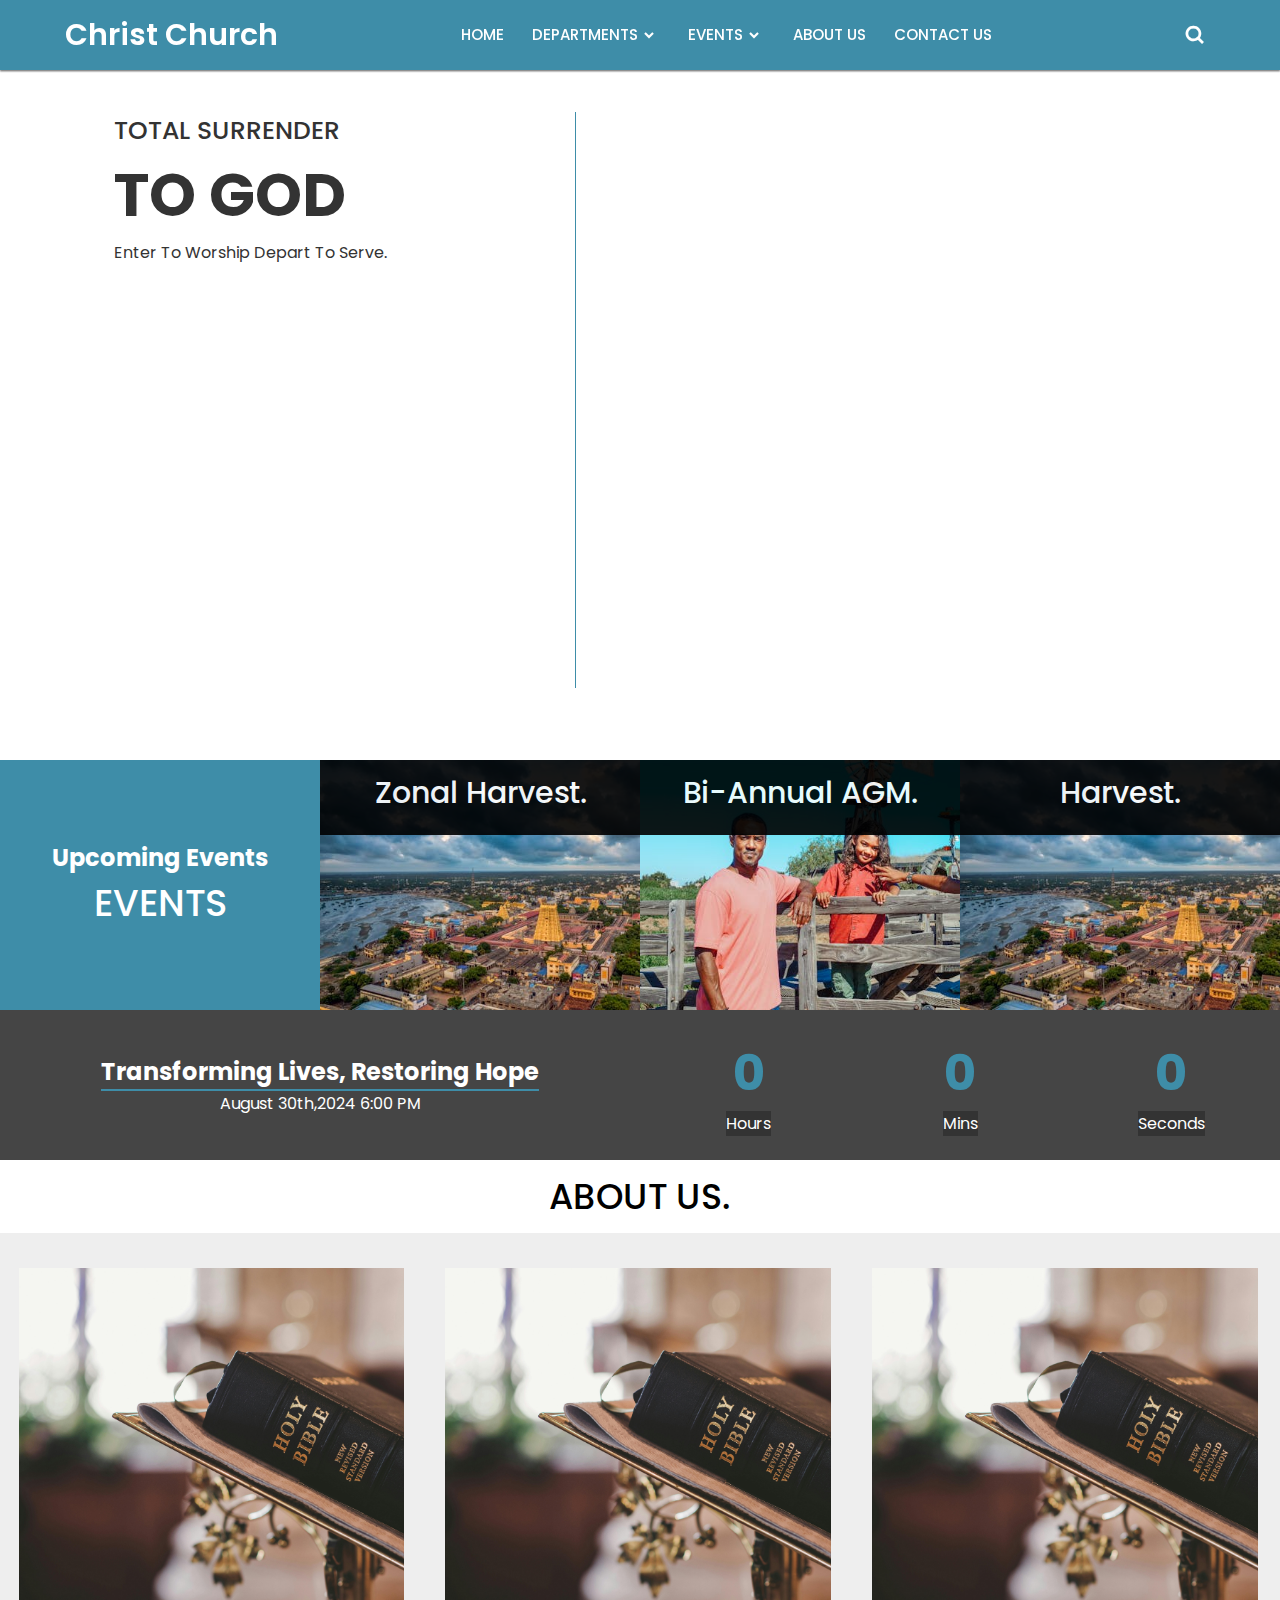
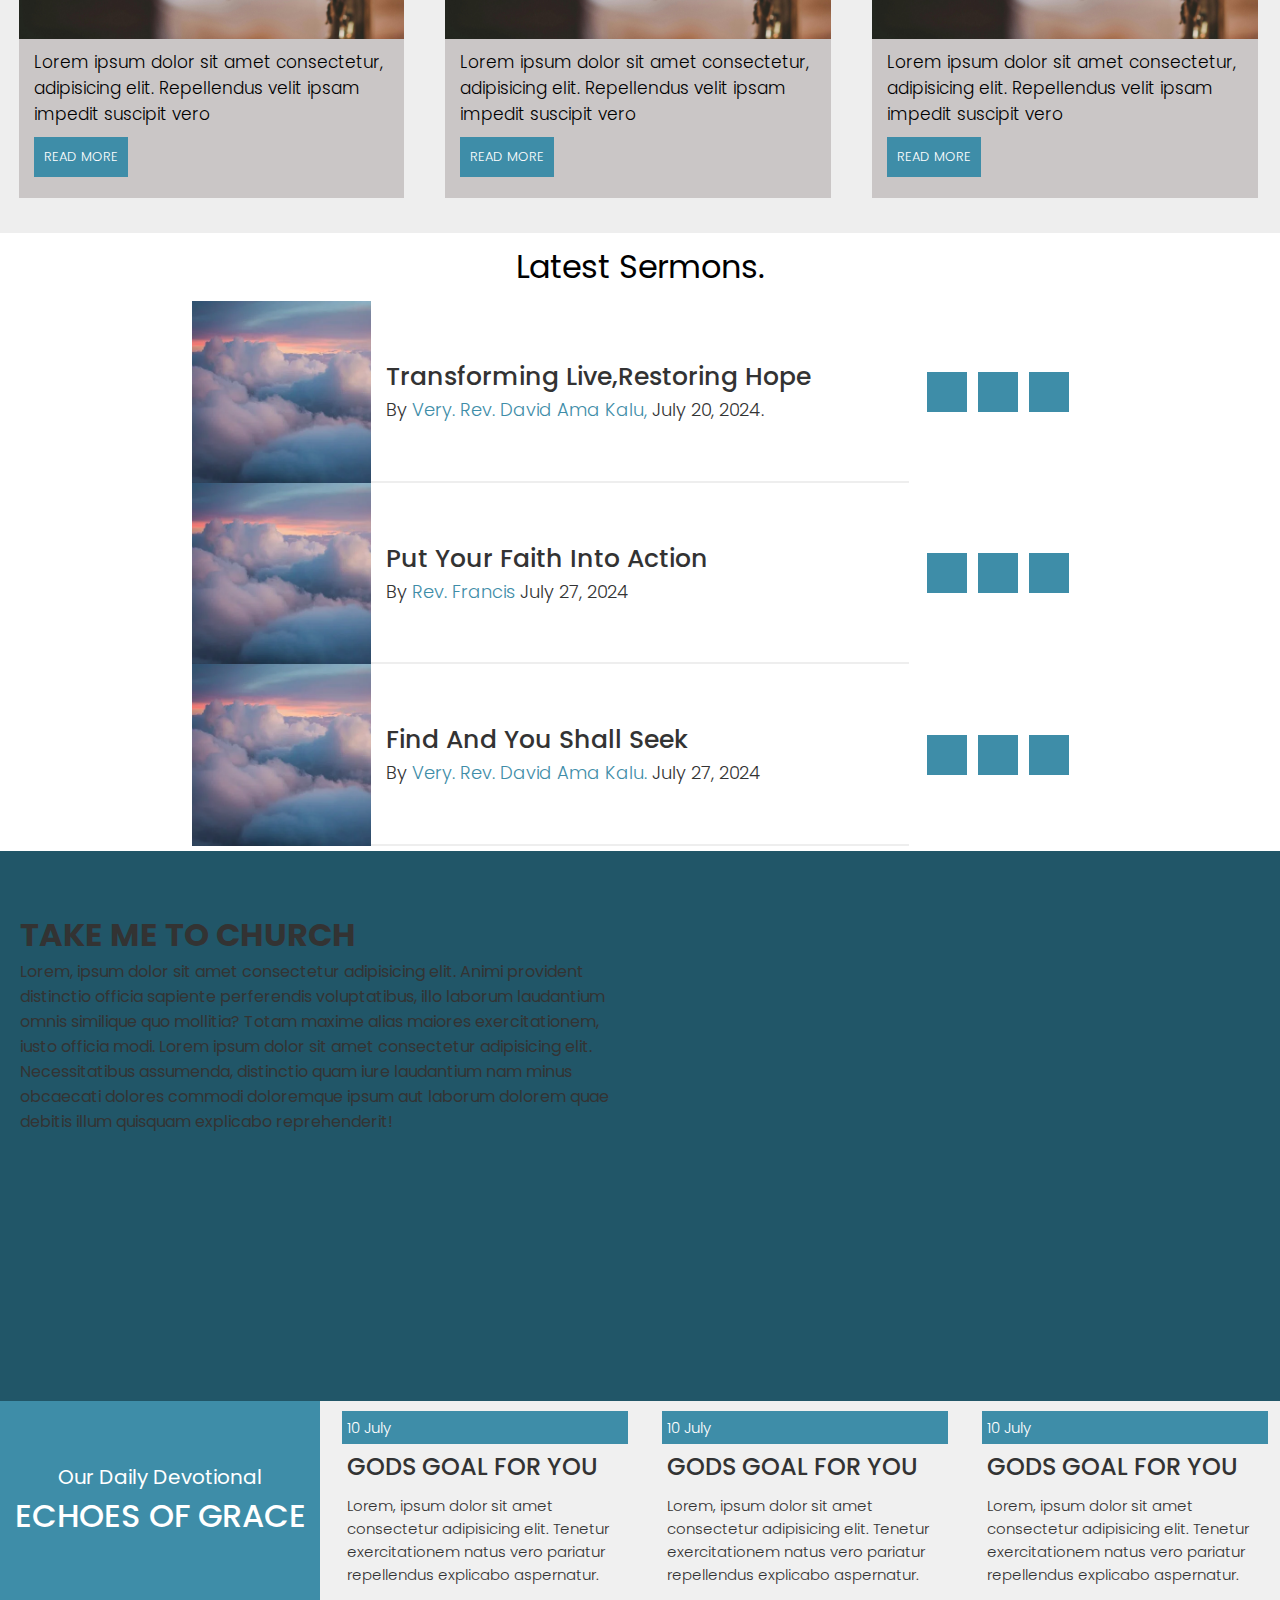
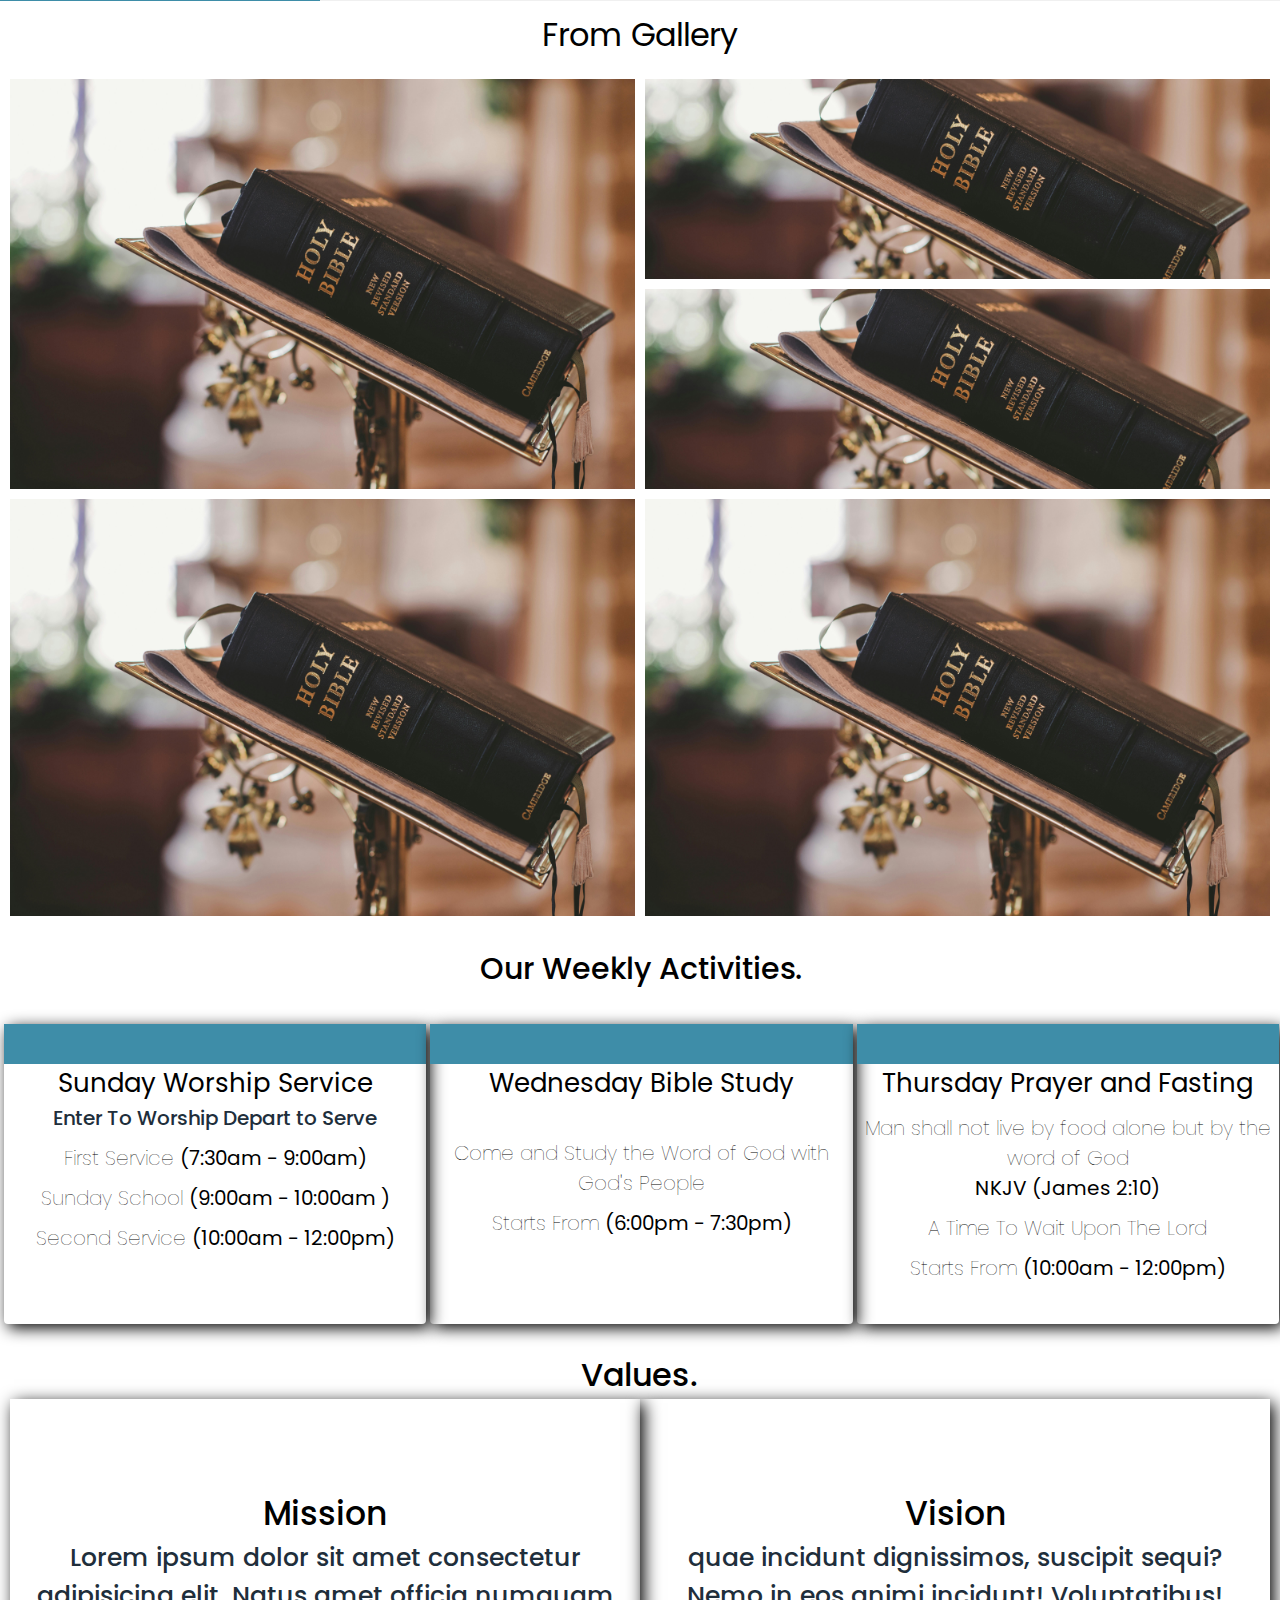
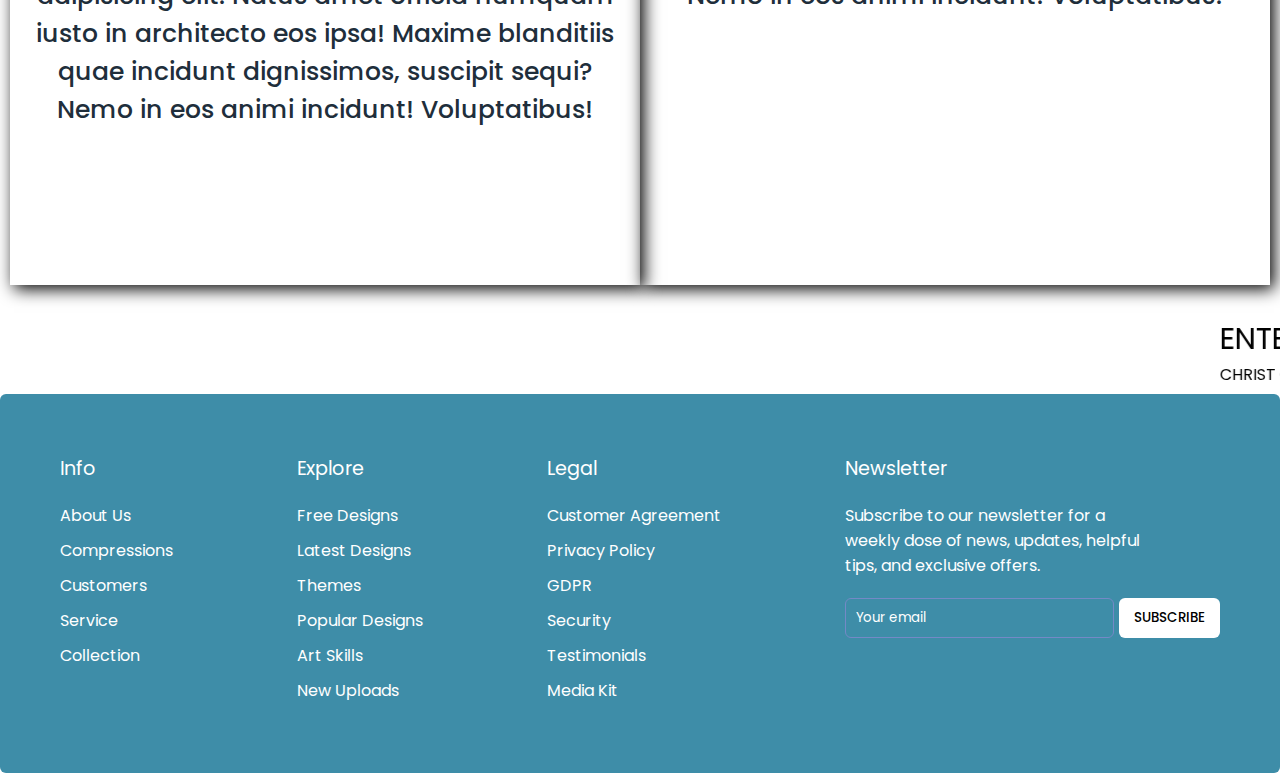
==== index.html @ 2d388ec7 "Add files via upload" ====
<!DOCTYPE html>
<html lang="en">
<head>
    <meta charset="UTF-8">
    <meta name="viewport" content="width=device-width, initial-scale=1.0">
    <title>Christ Church-Home</title>
    <link rel="stylesheet" href="style.css">
    <link rel="stylesheet" href="index.js">
    <link rel="stylesheet" href="https://cdnjs.cloudflare.com/ajax/libs/font-awesome/6.6.0/css/all.min.css" integrity="sha512-Kc323vGBEqzTmouAECnVceyQqyqdsSiqLQISBL29aUW4U/M7pSPA/gEUZQqv1cwx4OnYxTxve5UMg5GT6L4JJg==" crossorigin="anonymous" referrerpolicy="no-referrer" /> 
    <link href='https://unpkg.com/boxicons@2.1.4/css/boxicons.min.css' rel='stylesheet'>
    <link rel="stylesheet" href="Men's Leauge.html">
    <link rel="stylesheet" href="Women's Leauge.html">
    <link rel="stylesheet" href="About Us.html">
</head>
<body>
    
    <!DOCTYPE html>
    <!-- Created By CodingNepal - www.codingnepalweb.com -->
    <html lang="en" dir="ltr">
      <head>
        <meta charset="UTF-8">
       <!-- <title> Responsive Drop Down Navigation Menu | CodingLab </title>-->
        <link rel="stylesheet" href="style.css">
        <!-- Boxicons CDN Link -->
        <link href='https://unpkg.com/boxicons@2.0.7/css/boxicons.min.css' rel='stylesheet'>
         <meta name="viewport" content="width=device-width, initial-scale=1.0">
       </head>
    <body>
      <!DOCTYPE html>
      <!-- Created By CodingNepal - www.codingnepalweb.com -->
      <html lang="en" dir="ltr">
        <head>
          <meta charset="UTF-8">
         <!-- <title> Responsive Drop Down Navigation Menu | CodingLab </title>-->
        
          <!-- Boxicons CDN Link -->
          <link href='https://unpkg.com/boxicons@2.0.7/css/boxicons.min.css' rel='stylesheet'>
           <meta name="viewport" content="width=device-width, initial-scale=1.0">
         </head>
      <body>
        <div class="nav_head">
  
          <nav>
            <div class="navbar">
              <i class='bx bx-menu'></i>
              <div class="logo"><a href="index.html">Christ Church</a></div>
              <div class="nav-links">
                <div class="sidebar-logo">
                  <span class="logo-name">Christ Church</span>
                  <i class='bx bx-x' ></i>
                </div>
                <ul class="links">
                  <li><a href="index.html">HOME</a></li>
                  <li>
                    <a href="#">DEPARTMENTS</a>
                    <i class='bx bxs-chevron-down htmlcss-arrow arrow  '></i>
                    <ul class="htmlCss-sub-menu sub-menu">
                      <li><a href="Men's Leauge.html">Men's Leauge</a></li>
                      <li><a href="Women's Leauge.html">Women's Leauge</a></li>
                      <li><a href="#">The Choir</a></li>
                      <li class="more">
                        <span><a href="#">More</a>
                          <i class='bx bxs-chevron-right arrow more-arrow'></i>
                    </span>
                    <ul class="more-sub-menu sub-menu">
                      <li><a href="#">The Ushers</a></li>
                      <li><a href="#">The Children Sunday School</a></li>
                      <li><a href="#">Teens Church </a></li>
                      <li><a href="#">CCYF </a></li>
                      <li><a href="#">Young Adults </a></li>
                      <li><a href="#">The Band </a></li>
                    </ul>
                  </li>
                </ul>
              </li>
              <li>
                <a href="#">EVENTS</a>
                <i class='bx bxs-chevron-down js-arrow arrow '></i>
                <ul class="js-sub-menu sub-menu">
                  <li><a href="#">HARVEST</a></li>
                  <li><a href="#">DONATIONS</a></li>
                  <li><a href="#">PROJECTS</a></li>
                  <li><a href="#">Complete Website</a></li>
                </ul>
              </li>
              <li><a href="About Us.html">ABOUT US</a></li>
              <li><a href="#">CONTACT US</a></li>
            </ul>
          </div>
            <div class="search-box">
              <i class='bx bx-search'></i>
              <div class="input-box">
                <input type="text" placeholder="Search...">
              </div>
            </div>
          </div>
        </nav>
  
      </div>
      <!DOCTYPE html>
      <!-- Created By CodingNepal - www.codingnepalweb.com -->
      <html lang="en" dir="ltr">
        <head>
          <meta charset="UTF-8">
         <!-- <title> Responsive Drop Down Navigation Menu | CodingLab </title>-->
        
          <!-- Boxicons CDN Link -->
          <link href='https://unpkg.com/boxicons@2.0.7/css/boxicons.min.css' rel='stylesheet'>
           <meta name="viewport" content="width=device-width, initial-scale=1.0">
         </head>
      <body>
        <div class="nav_head">
  
          <nav>
            <div class="navbar">
              <i class='bx bx-menu'></i>
              <div class="logo"><a href="index.html">Christ Church</a></div>
              <div class="nav-links">
                <div class="sidebar-logo">
                  <span class="logo-name">Christ Church</span>
                  <i class='bx bx-x' ></i>
                </div>
                <ul class="links">
                  <li><a href="index.html">HOME</a></li>
                  <li>
                    <a href="#">DEPARTMENTS</a>
                    <i class='bx bxs-chevron-down htmlcss-arrow arrow  '></i>
                    <ul class="htmlCss-sub-menu sub-menu">
                      <li><a href="Men's Leauge.html">Men's Leauge</a></li>
                      <li><a href="Women's Leauge.html">Women's Leauge</a></li>
                      <li><a href="#">The Choir</a></li>
                      <li class="more">
                        <span><a href="#">More</a>
                          <i class='bx bxs-chevron-right arrow more-arrow'></i>
                    </span>
                    <ul class="more-sub-menu sub-menu">
                      <li><a href="#">The Ushers</a></li>
                      <li><a href="#">The Children Sunday School</a></li>
                      <li><a href="#">Teens Church </a></li>
                      <li><a href="#">CCYF </a></li>
                      <li><a href="#">Young Adults </a></li>
                      <li><a href="#">The Band </a></li>
                    </ul>
                  </li>
                </ul>
              </li>
              <li>
                <a href="#">EVENTS</a>
                <i class='bx bxs-chevron-down js-arrow arrow '></i>
                <ul class="js-sub-menu sub-menu">
                  <li><a href="#">HARVEST</a></li>
                  <li><a href="#">DONATIONS</a></li>
                  <li><a href="#">PROJECTS</a></li>
                  <li><a href="#">Complete Website</a></li>
                </ul>
              </li>
              <li><a href="#">ABOUT US</a></li>
              <li><a href="#">CONTACT US</a></li>
            </ul>
          </div>
            <div class="search-box">
              <i class='bx bx-search'></i>
              <div class="input-box">
                <input type="text" placeholder="Search...">
              </div>
            </div>
          </div>
        </nav>
  
      </div>
      <!DOCTYPE html>
      <!-- Created By CodingNepal - www.codingnepalweb.com -->
      <html lang="en" dir="ltr">
        <head>
          <meta charset="UTF-8">
         <!-- <title> Responsive Drop Down Navigation Menu | CodingLab </title>-->
        
          <!-- Boxicons CDN Link -->
          <link href='https://unpkg.com/boxicons@2.0.7/css/boxicons.min.css' rel='stylesheet'>
           <meta name="viewport" content="width=device-width, initial-scale=1.0">
         </head>
      <body>
        <div class="nav_head">
  
          <nav>
            <div class="navbar">
              <i class='bx bx-menu'></i>
              <div class="logo"><a href="index.html">Christ Church</a></div>
              <div class="nav-links">
                <div class="sidebar-logo">
                  <span class="logo-name">Christ Church</span>
                  <i class='bx bx-x' ></i>
                </div>
                <ul class="links">
                  <li><a href="index.html">HOME</a></li>
                  <li>
                    <a href="#">DEPARTMENTS</a>
                    <i class='bx bxs-chevron-down htmlcss-arrow arrow  '></i>
                    <ul class="htmlCss-sub-menu sub-menu">
                      <li><a href="Men's Leauge.html">Men's Leauge</a></li>
                      <li><a href="Women's Leauge.html">Women's Leauge</a></li>
                      <li><a href="#">The Choir</a></li>
                      <li class="more">
                        <span><a href="#">More</a>
                          <i class='bx bxs-chevron-right arrow more-arrow'></i>
                    </span>
                    <ul class="more-sub-menu sub-menu">
                      <li><a href="#">The Ushers</a></li>
                      <li><a href="#">The Children Sunday School</a></li>
                      <li><a href="#">Teens Church </a></li>
                      <li><a href="#">CCYF </a></li>
                      <li><a href="#">Young Adults </a></li>
                      <li><a href="#">The Band </a></li>
                    </ul>
                  </li>
                </ul>
              </li>
              <li>
                <a href="#">EVENTS</a>
                <i class='bx bxs-chevron-down js-arrow arrow '></i>
                <ul class="js-sub-menu sub-menu">
                  <li><a href="#">HARVEST</a></li>
                  <li><a href="#">DONATIONS</a></li>
                  <li><a href="#">PROJECTS</a></li>
                  <li><a href="#">Complete Website</a></li>
                </ul>
              </li>
              <li><a href="#">ABOUT US</a></li>
              <li><a href="#">CONTACT US</a></li>
            </ul>
          </div>
            <div class="search-box">
              <i class='bx bx-search'></i>
              <div class="input-box">
                <input type="text" placeholder="Search...">
              </div>
            </div>
          </div>
        </nav>
  
      </div>
 <!DOCTYPE html>
    <!-- Created By CodingNepal - www.codingnepalweb.com -->
    <html lang="en" dir="ltr">
      <head>
        <meta charset="UTF-8">
       <!-- <title> Responsive Drop Down Navigation Menu | CodingLab </title>-->
      
        <!-- Boxicons CDN Link -->
        <link href='https://unpkg.com/boxicons@2.0.7/css/boxicons.min.css' rel='stylesheet'>
         <meta name="viewport" content="width=device-width, initial-scale=1.0">
       </head>
    <body>
      <div class="nav_head">

        <nav>
          <div class="navbar">
            <i class='bx bx-menu'></i>
            <div class="logo"><a href="index.html">Christ Church</a></div>
            <div class="nav-links">
              <div class="sidebar-logo">
                <span class="logo-name">Christ Church</span>
                <i class='bx bx-x' ></i>
              </div>
              <ul class="links">
                <li><a href="index.html">HOME</a></li>
                <li>
                  <a href="#">DEPARTMENTS</a>
                  <i class='bx bxs-chevron-down htmlcss-arrow arrow  '></i>
                  <ul class="htmlCss-sub-menu sub-menu">
                    <li><a href="Men's Leauge.html">Men's Leauge</a></li>
                    <li><a href="Women's Leauge.html">Women's Leauge</a></li>
                    <li><a href="#">The Choir</a></li>
                    <li class="more">
                      <span><a href="#">More</a>
                        <i class='bx bxs-chevron-right arrow more-arrow'></i>
                  </span>
                  <ul class="more-sub-menu sub-menu">
                    <li><a href="#">The Ushers</a></li>
                    <li><a href="#">The Children Sunday School</a></li>
                    <li><a href="#">Teens Church </a></li>
                    <li><a href="#">CCYF </a></li>
                    <li><a href="#">Young Adults </a></li>
                    <li><a href="#">The Band </a></li>
                  </ul>
                </li>
              </ul>
            </li>
            <li>
              <a href="#">EVENTS</a>
              <i class='bx bxs-chevron-down js-arrow arrow '></i>
              <ul class="js-sub-menu sub-menu">
                <li><a href="#">HARVEST</a></li>
                <li><a href="#">DONATIONS</a></li>
                <li><a href="#">PROJECTS</a></li>
                <li><a href="#">Complete Website</a></li>
              </ul>
            </li>
            <li><a href="#">ABOUT US</a></li>
            <li><a href="#">CONTACT US</a></li>
          </ul>
        </div>
          <div class="search-box">
            <i class='bx bx-search'></i>
            <div class="input-box">
              <input type="text" placeholder="Search...">
            </div>
          </div>
        </div>
      </nav>

    </div>
      

      
      <!-- start -->
      <div class="Start_head"  >
        <div class="head">
          
        <div class="intro_head" id="intro_head">
          <div class="test">
            
            <h2>TOTAL SURRENDER </h2>
          
            <h1>TO GOD</h1>
              <p>Enter To Worship Depart To Serve.</p>
          </div>
        </div>
          <!-- entering Second div -->
          <div class="intro_head" id="head_intro">



        </div>
       </div>

  </div>

<!-- end -->
<div  class="Upcoming_Events">
  <div class="events">
    <div class="First_rgt">
      <div>

        <h2>
          Upcoming Events
        </h2>
        <h1 style=" font-weight: 500;
        font-size: 37px ;
">
          EVENTS
        </h1>
          
      </div>  
    </div>
  </div>
  <div class="events" style="background-image: url(pics/ABCDEFU.jpeg);">
    <div class="main_events" >
      <div class="trans">
        

        <h1> Zonal Harvest.</h1>
        <p>A Time to celebrate diversity in culture. It's packed with activities ranging from Dance to Drama showcasing our different cultures and at the same time worshiping the Lord through it.

        
        </p>
      </div>
  </div>
</div>
  <div class="events" style="background-image: url(pics/familyys.jpeg);">
    <div class="main_events" >
      <div class="trans">
        
        <h1>Bi-Annual AGM.</h1>
        <p>FAMILY What is more important than Family especially the family of Chtrist, Come and give thanks to God for what he has done for your family and especially for the body of Christ  
        </p>

      </div>
  </div>
</div>
  <div class="events" style="background-image: url(pics/ABCDEFU.jpeg);">
    <div class="main_events" >
      <div class="trans">
        
        <h1>Harvest.</h1>
        <p>Lorem ipsum dolor sit amet, consectetur adipisicing elit. Amet esse beatae, adipisci corrupti dolorum voluptate repudiandae sapiente aperiam, eius voluptas, fugit placeat at saepe praesentium commodi natus eligendi. Error, maiores.
        </p>  
      </div>
  </div
  ></div>

</div>

<!-- end -->

<!-- Form -->

<div class="Form">
      
  <div class="Form_1">
      <div>

        <h2>Transforming Lives, Restoring Hope</h2>
        
      
          
          <hr color="#3E8DA8" width="100%">
            <p>
              August 30th,2024 6:00 PM
            </p>
      </div>
</div>

<div class="Form_1">
  <div class="O">
   <div>

     <h1>
       
       0
       
      </h1>
      <p >
        Hours
      </p>
    </div>
</div>
  <div class="O">
   <div>

     <h1>
       
       0
       
      </h1>
      <p >
        Mins
      </p>
    </div>
</div>
  <div class="O">
   <div>

     <h1>
       
       0
       
      </h1>
      <p >
        Seconds
      </p>
    </div>
</div>
</div>

 </div>
<!-- end -->

<!-- Start About Us -->

<h1 class="hh1">
  ABOUT US.
</h1>
<div class="About_Us">
    <div class="us">
      <div class="abt_top"></div>
      <div class="abt_btm">
        <p>Lorem ipsum dolor sit amet consectetur, adipisicing elit. Repellendus velit ipsam impedit suscipit vero  </p>
        <button>READ MORE</button>
      </div>
    </div>
    <div class="us">
      <div class="abt_top"></div>
      <div class="abt_btm">
        <p>Lorem ipsum dolor sit amet consectetur, adipisicing elit. Repellendus velit ipsam impedit suscipit vero  </p>
        <button>READ MORE</button>
      </div>
    </div>
    <div class="us">
      <div class="abt_top"></div>
      <div class="abt_btm">
        <p>Lorem ipsum dolor sit amet consectetur, adipisicing elit. Repellendus velit ipsam impedit suscipit vero  </p>
        <button>READ MORE</button>
      </div>
    </div>
</div>

 <!-- end -->

 <!-- start -->
 <h1 class="late">Latest Sermons.</h1>
 <div class="Latest">
  

    <div class="Sermons">
      <div class="Ser">
        <div class="First_one" id="First_one" style="background-image: url(pics/cloud.webp);"></div>
        <div class="Middle_two">
          <div>
              <h2 class="H2"> Transforming Live,Restoring Hope</h2>
              <p>By <a href="">Very. Rev. David Ama Kalu, </a> July 20, 2024.</p>
          </div>
        </div>
        <!--  -->
        <div class="First_one" id="one" >
                  
          <div class="ii">
            
            <div class="i_i">

              <i id="i" class="fa-solid fa-volume-high"></i>
              
            </div>
            
            <div class="i_i">

              <i id="ii" class="fa-solid fa-video"></i>
            
            </div>
            
            <div class="i_i">

              <i id="iii" class="fa-solid fa-file-pdf"></i>
            
            </div>
          
          </div>
          
        </div>
      
      </div>
      <!--    -->
      <div class="Ser">
        <div class="First_one" id="First_one" style="background-image: url(pics/cloud.webp);"></div>
        <div class="Middle_two">
          <div>

            <h2 class="H2">
              Put Your Faith Into Action
            </h2>
  <p>

    By <a href="">Rev. Francis</a> July 27, 2024
  </p>

          </div>
          
        </div>
        <div class="First_one" id="one">
          
          <div class="ii">
            <div class="i_i">

              <i id="i" class="fa-solid fa-volume-high"></i>
            </div>
            <div class="i_i">

              <i id="ii" class="fa-solid fa-video"></i>
            </div>
            <div class="i_i">

              <i id="iii" class="fa-solid fa-file-pdf"></i>
            </div>
            
          </div>
        </div>
      </div>
      <div class="Ser">
        <div class="First_one" id="First_one" style="background-image: url(pics/cloud.webp    );"></div>
        <div class="Middle_two">
          <div>

            <h2 class="H2">
              Find And You Shall Seek
            </h2>
  <p>

    By <a href="">Very. Rev. David Ama Kalu.</a> July 27, 2024
  </p>

          </div>
        </div>
        <div class="First_one" id="one"> 

          <div class="ii">
          
            <div class="i_i">

              <i id="i" class="fa-solid fa-volume-high"></i>
            </div>
            <div class="i_i">

              <i id="ii" class="fa-solid fa-video"></i>
            </div>
            <div class="i_i">

              <i id="iii" class="fa-solid fa-file-pdf"></i>
            </div>
            
          </div>
        </div>
      </div>

    </div>
  </div>
<!-- end -->

<!-- start -->
 <div class="why">

          <div class="wiy">
  
            <h1>TAKE ME TO CHURCH</h1>
  
            <p>
              Lorem, ipsum dolor sit amet consectetur adipisicing elit. Animi provident distinctio officia sapiente perferendis voluptatibus, illo laborum laudantium omnis similique quo mollitia? Totam maxime alias maiores exercitationem, iusto officia modi. 
          
              Lorem ipsum dolor sit amet consectetur adipisicing elit. Necessitatibus assumenda, distinctio quam iure laudantium nam minus obcaecati dolores commodi doloremque ipsum aut laborum dolorem quae debitis illum quisquam explicabo reprehenderit!
          
            </p>
  
          </div>
 
        </div>

<!-- end -->
 <!-- Start -->

          <div class="Blog">
            <div class="B_L">
              <div>

                <h3> Our Daily Devotional  </h3>
                
                <h1>ECHOES OF GRACE</h1>
              </div>
              
            </div>
            <div class="B_LL">
                <div>

                  <p>10 July</p>
                  
                  <h2>GODS GOAL FOR YOU</h2>
                  <p>Lorem, ipsum dolor sit amet consectetur adipisicing elit. Tenetur exercitationem natus vero pariatur repellendus explicabo aspernatur.</p>
                </div>

            </div>
            
            <div class="B_LL" id="B_LL">
              <div>

                <p>10 July</p>
                
                <h2>GODS GOAL FOR YOU</h2>
                <p>Lorem, ipsum dolor sit amet consectetur adipisicing elit. Tenetur exercitationem natus vero pariatur repellendus explicabo aspernatur.</p>
              </div>
            </div>
            
            <div class="B_LL" id="B_LL">
              <div>

                <p>10 July</p>
                
                <h2>GODS GOAL FOR YOU</h2>
                <p>Lorem, ipsum dolor sit amet consectetur adipisicing elit. Tenetur exercitationem natus vero pariatur repellendus explicabo aspernatur.</p>
              </div>
            </div>
          </div>  

          <!-- End -->


          <!-- Start -->
    

          <div class="gallery-container">
            <h2 class="gallery-title">From Gallery</h2>
            <div class="gallery">
              <img src="pics/bible.jpg" alt="Person">
              <img src="pics/bible.jpg" alt="Hands Together">
              <img src="pics/bible.jpg" alt="Woman in field">
              <img src="pics/bible.jpg" alt="Child Dreaming">
              <img src="pics/bible.jpg" alt="Girl with Dandelion">
            </div>
          </div> 
          <!-- end -->
          
          <!-- Start -->
              
        <div class="why-choose-us "> 
          <h2>Our Weekly Activities.</h2>
          <div class="reasons">
             <div class="reason ">
               <i id="sun" class="fa-solid fa-sharp fa-cross "></i>
               <h2>Sunday Worship Service</h2>
               
               <h3> Enter To Worship Depart to Serve</h3>
               
               <p>First Service 
                 <b>
                   
                   (7:30am - 9:00am) 
                  </b>
                  
              </p>
        
              <p>
                
                Sunday School 
              <b>
                
                (9:00am - 10:00am )
              </b>
              
            </p>
        
            <p>
                
              Second Service
              <b>
                
                (10:00am - 12:00pm)
              </b>  
              
            </p>
                
            </div>
            <div class="reason ">
              <i id="sun" class="fa-solid fa-book-open"></i>
              <h2>Wednesday Bible Study</h2>
              <br>
              <p>   Come and Study the Word of God with God's People </p>
              
              
              <p>
                
                Starts From 
                
                <b>
                  (6:00pm - 7:30pm)
                </b>
              </p>
             </div>
             <div class="reason ">
              <div id="sun">

                <i  class="fa-solid fa-sharp fa-wine-glass "></i>
                <!-- <i class=" fa-sharp fa-solid fa-baguette"></i> -->
              </div>
               
             <h2>Thursday Prayer and Fasting</h2> 
             
             
             <p>    Man shall not live by food alone but by the word of God 
               <br>
              <b>
                NKJV (James 2:10) 
              </b>          </p>

              <p>A Time To Wait Upon The Lord </p>
              
              <p> Starts From <b>(10:00am - 12:00pm)</b></p>
             
            </div>
             
          </div>
         <!-- <div class="reason-image"></div> -->
       </div>

             

            <!-- End -->

            <!-- st mission & vission -->

            <div class="Mis_Vis">
              <h1>Values.</h1>
              
              <div class="Mis">
                <div class="Vis">
                  <h2>Mission</h2>
                  <p>
                    Lorem ipsum dolor sit amet consectetur adipisicing elit. Natus amet officia numquam iusto in architecto eos ipsa! Maxime blanditiis quae incidunt dignissimos, suscipit sequi? Nemo in eos animi incidunt! Voluptatibus! 
                    
                  </p>
                  <a href="About Us.html">

                    <button>
                      
                      <h4>
                        
                        Learn More About Our History.
                      </h4>
                      
                      
                    </button>
                  </a>
                  
                </div>
              </div>
                  <div class="Mis">
                    <div class="Vis">
                      <h2>Vision</h2>
                   
                      <p>
                    quae incidunt dignissimos, suscipit sequi? Nemo in eos animi incidunt! Voluptatibus! 

                  </p>
                </div>
              </div>
              </div>
              <br>
<div class="Enter_to">
<marquee behavior="loop" direction="left">

  <h1 >ENTER TO WORSHIP DEPART TO SERVE.  GOD BLESS YOU</h1>
<p>CHRIST CHURCH  YOU CAN GET TO US THROUGH OUR WHATSAPP <i class="fa-brands fa-whatsapp" style="color: #63E6BE;"></i> +2349034620656, FACEBOOK <i class="fa-brands fa-facebook" style="color: lightblue;"></i>, INSTAGRAM <i class="fa-brands fa-instagram"></i> and ON X(TWITTER) <i class="fa-brands fa-x-twitter" style="color: black;"></i>.  YOU CAN JOIN OUR LIVE SERVICES ON ZOOM. </p>
</marquee>
</div>
            <!-- end mission & vission -->

            
        <!-- footer -->


        <section class="footer">
           <div class="footer-row">
            <div class="footer-col">
              <h4>Info</h4>
              <ul class="links">
                <li><a href="#">About Us</a></li>
                <li><a href="#">Compressions</a></li>
                <li><a href="#">Customers</a></li>
                <li><a href="#">Service</a></li>
                <li><a href="#">Collection</a></li>
              </ul>
            </div>
            <div class="footer-col">
              <h4>Explore</h4>
              <ul class="links">
                <li><a href="#">Free Designs</a></li>
                <li><a href="#">Latest Designs</a></li>
                <li><a href="#">Themes</a></li>
                <li><a href="#">Popular Designs</a></li>
                <li><a href="#">Art Skills</a></li>
                <li><a href="#">New Uploads</a></li>
              </ul>
            </div>
            <div class="footer-col">
              <h4>Legal</h4>
              <ul class="links">
                <li><a href="#">Customer Agreement</a></li>
                <li><a href="#">Privacy Policy</a></li>
                <li><a href="#">GDPR</a></li>
                <li><a href="#">Security</a></li>
                <li><a href="#">Testimonials</a></li>
                <li><a href="#">Media Kit</a></li>
              </ul>
            </div>
            <div class="footer-col">
              <h4>Newsletter</h4>
              <p>
                Subscribe to our newsletter for a weekly dose
                of news, updates, helpful tips, and
                exclusive offers.
              </p>
              <form action="#">
                <input type="text" placeholder="Your email" required>
                <button type="submit">SUBSCRIBE</button>
              </form>
              <div class="icons">
                <i class="fa-brands fa-facebook-f"></i>
                <i class="fa-brands fa-twitter"></i>
                <i class="fa-brands fa-linkedin"></i>
                <i class="fa-brands fa-github"></i>
              </div>
            </div>
    
          </div> 
        </section>
    
        </body>
    <script >
    // search-box open close js code
let navbar = document.querySelector(".navbar");
let searchBox = document.querySelector(".search-box .bx-search");
// let searchBoxCancel = document.querySelector(".search-box .bx-x");

searchBox.addEventListener("click", ()=>{
  navbar.classList.toggle("showInput");
  if(navbar.classList.contains("showInput")){
    searchBox.classList.replace("bx-search" ,"bx-x");
  }else {
    searchBox.classList.replace("bx-x" ,"bx-search");
  }
});

// sidebar open close js code
let navLinks = document.querySelector(".nav-links");
let menuOpenBtn = document.querySelector(".navbar .bx-menu");
let menuCloseBtn = document.querySelector(".nav-links .bx-x");
menuOpenBtn.onclick = function() {
navLinks.style.left = "0";
}
menuCloseBtn.onclick = function() {
navLinks.style.left = "-100%";
}


// sidebar submenu open close js code
let htmlcssArrow = document.querySelector(".htmlcss-arrow");
htmlcssArrow.onclick = function() {
 navLinks.classList.toggle("show1");
}
let moreArrow = document.querySelector(".more-arrow");
moreArrow.onclick = function() {
 navLinks.classList.toggle("show2");
}
let jsArrow = document.querySelector(".js-arrow");
jsArrow.onclick = function() {
 navLinks.classList.toggle("show3");
}      </script>
    </html>
    
</body>
</html>
---- style.css ----
/* Googlefont Poppins CDN Link */
@import url('https://fonts.googleapis.com/css2?family=Poppins:wght@200;300;400;500;600;700&display=swap');
*{
  margin: 0;
  padding: 0;
  box-sizing: border-box;
  font-family: 'Poppins', sans-serif;
}
body{
  min-height: 100vh;
}
nav{
  position: fixed;
  top: 0;
  left: 0;
  width: 100%;
  height: 100%;
  height: 70px;
  background: #3E8DA8;
  box-shadow: 0 1px 2px rgba(0, 0, 0, 0.2);
  z-index: 99;
}
nav .navbar{
  height: 100%;
  max-width: 1250px;
  width: 100%;
  display: flex;
  align-items: center;
  justify-content: space-between;
  margin: auto;
  padding: 0 50px;
}
.navbar .logo a{
  font-size: 30px;
  color: #fff;
  text-decoration: none;
  font-weight: 600;
}
nav .navbar .nav-links{
  line-height: 70px;
  height: 100%;
}
nav .navbar .links{
  display: flex;
}
nav .navbar .links li{
  position: relative;
  display: flex;
  align-items: center;
  justify-content: space-between;
  list-style: none;
  padding: 0 14px;
}
nav .navbar .links li a{
  height: 100%;
  text-decoration: none;
  white-space: nowrap;
  color: #fff;
  font-size: 15px;
  font-weight: 500;
}
.links li:hover .htmlcss-arrow,
.links li:hover .js-arrow{
  transform: rotate(180deg);
  }

nav .navbar .links li .arrow{
  /* background: red; */
  height: 100%;
  width: 22px;
  line-height: 70px;
  text-align: center;
  display: inline-block;
  color: #fff;
  transition: all 0.3s ease;
}
nav .navbar .links li .sub-menu{
  position: absolute;
  top: 70px;
  left: 0;
  line-height: 40px;
  background: #3E8DA8;
  box-shadow: 0 1px 2px rgba(0, 0, 0, 0.2);
  border-radius: 0 0 4px 4px;
  display: none;
  z-index: 2;
}
nav .navbar .links li:hover .htmlCss-sub-menu,
nav .navbar .links li:hover .js-sub-menu{
  display: block;
}
.navbar .links li .sub-menu li{
  padding: 0 22px;
  border-bottom: 1px solid rgba(255,255,255,0.1);
}
.navbar .links li .sub-menu a{
  color: #fff;
  font-size: 15px;
  font-weight: 500;
}
.navbar .links li .sub-menu .more-arrow{
  line-height: 40px;
}
.navbar .links li .htmlCss-more-sub-menu{
  /* line-height: 40px; */
}
.navbar .links li .sub-menu .more-sub-menu{
  position: absolute;
  top: 0;
  left: 100%;
  border-radius: 0 4px 4px 4px;
  z-index: 1;
  display: none;
}
.links li .sub-menu .more:hover .more-sub-menu{
  display: block;
}
.navbar .search-box{
  position: relative;
   height: 40px;
  width: 40px;
}
.navbar .search-box i{
  position: absolute;
  height: 100%;
  width: 100%;
  line-height: 40px;
  text-align: center;
  font-size: 22px;
  color: #fff;
  font-weight: 600;
  cursor: pointer;
  transition: all 0.3s ease;
}
.navbar .search-box .input-box{
  position: absolute;
  right: calc(100% - 40px);
  top: 80px;
  height: 60px;
  width: 300px;
  background: #3E8DA8;
  border-radius: 6px;
  opacity: 0;
  pointer-events: none;
  transition: all 0.4s ease;
}
.navbar.showInput .search-box .input-box{
  top: 65px;
  opacity: 1;
  pointer-events: auto;
  background: #3E8DA8;
}
.search-box .input-box::before{
  content: '';
  position: absolute;
  height: 20px;
  width: 20px;
  background: #3E8DA8;
  right: 10px;
  top: -6px;
  transform: rotate(45deg);
}
.search-box .input-box input{
  position: absolute;
  top: 50%;
  left: 50%;
  border-radius: 4px;
  transform: translate(-50%, -50%);
  height: 35px;
  width: 280px;
  outline: none;
  padding: 0 15px;
  font-size: 16px;
  border: none;
}
.navbar .nav-links .sidebar-logo{
  display: none;
}
.navbar .bx-menu{
  display: none;
}
@media (max-width:920px) {
  nav .navbar{
    max-width: 100%;
    padding: 0 25px;
  }

  nav .navbar .logo a{
    font-size: 27px;
  }
  nav .navbar .links li{
    padding: 0 10px;
    white-space: nowrap;
  }
  nav .navbar .links li a{
    font-size: 15px;
  }
}
@media (max-width:800px){
  nav{
    /* position: relative; */
  }
  .navbar .bx-menu{
    display: block;
  }
  nav .navbar .nav-links{
    position: fixed;
    top: 0;
    left: -100%;
    display: block;
    max-width: 270px;
    width: 100%;
    background:  #3E8DA8;
    line-height: 40px;
    padding: 20px;
    box-shadow: 0 5px 10px rgba(0, 0, 0, 0.2);
    transition: all 0.5s ease;
    z-index: 1000;
  }
  .navbar .nav-links .sidebar-logo{
    display: flex;
    align-items: center;
    justify-content: space-between;
  }
  .sidebar-logo .logo-name{
    font-size: 25px;
    color: #fff;
  }
    .sidebar-logo  i,
    .navbar .bx-menu{
      font-size: 25px;
      color: #fff;
    }
  nav .navbar .links{
    display: block;
    margin-top: 20px;
  }
  nav .navbar .links li .arrow{
    line-height: 40px;
  }
nav .navbar .links li{
    display: block;
  }
nav .navbar .links li .sub-menu{
  position: relative;
  top: 0;
  box-shadow: none;
  display: none;
}
nav .navbar .links li .sub-menu li{
  border-bottom: none;

}
.navbar .links li .sub-menu .more-sub-menu{
  display: none;
  position: relative;
  left: 0;
}
.navbar .links li .sub-menu .more-sub-menu li{
  display: flex;
  align-items: center;
  justify-content: space-between;
}
.links li:hover .htmlcss-arrow,
.links li:hover .js-arrow{
  transform: rotate(0deg);
  }
  .navbar .links li .sub-menu .more-sub-menu{
    display: none;
  }
  .navbar .links li .sub-menu .more span{
    /* background: red; */
    display: flex;
    align-items: center;
    /* justify-content: space-between; */
  }

  .links li .sub-menu .more:hover .more-sub-menu{
    display: none;
  }
  nav .navbar .links li:hover .htmlCss-sub-menu,
  nav .navbar .links li:hover .js-sub-menu{
    display: none;
  }
.navbar .nav-links.show1 .links .htmlCss-sub-menu,
  .navbar .nav-links.show3 .links .js-sub-menu,
  .navbar .nav-links.show2 .links .more .more-sub-menu{
      display: block;
    }
    .navbar .nav-links.show1 .links .htmlcss-arrow,
    .navbar .nav-links.show3 .links .js-arrow{
        transform: rotate(180deg);
}
    .navbar .nav-links.show2 .links .more-arrow{
      transform: rotate(90deg);
    }
}
@media (max-width:370px){
  nav .navbar .nav-links{
  max-width: 100%;
} 
}

/* Start */

.nav_head{
  height: 10px;
}
/* st */
.events h1{
  font-weight: 500;
  font-size: 30px ;

}
/* end */

.intro_head h2{

  font-weight: 500;
  font-size: 25px ;


}

.Start_head{
  height: 80vh;
  color: rgb(51, 51, 51);
  width: 100%;
  box-sizing: border-box;
  background-size: cover;
  background-repeat: no-repeat;
}
.head{
  
  height: 100%;
  width: 100%;
  box-sizing: border-box;
}
#intro_head{
  
  text-align: center;
      display: flex;
    justify-content: center;
    justify-items: center;
    align-items: center;
  height: 100%;
  float: left;
  width: 50%;
  
}
.intro_head h1{
  font-size: 60px;
}
.test{
  text-align: left;
  padding-left: 50px;
  border-right: 1px solid #3E8DA8;
  width:80% ;
  height: 80%;

}
@media (max-width:800px){

  .intro_head h1{
                
  }
  .test{
    border-right: none;
    text-align: center;
  }
  #intro_head{
    display: flex;
    align-items: center;
    justify-content: center;
    justify-items: center;
    float: none;
    height: 100%;
    width: 100%;
  }
  #head_intro{
    display: none;
  }
}


/* end */

/* Start */

.Upcoming_Events{

  height: 250px;
  width: 100%;
}
@media (max-width:800px){
    .Upcoming_Events{
      height: 800px;

    }
    
  }
  .events{
    
    float: left;
    width: 25%;
    height: 100%;
    background-size: cover;
    
    background-repeat: no-repeat;
  }
  @media (max-width:800px){
    
    .events{
      width: 100%;
      height: 200px;
      float: none;
     

  }
}


.main_events{
  
  height: 100%;
  display:block;
  transition: 0.9s;
  text-align: center;
  align-items: baseline;
  justify-content: baseline;
  justify-content:baseline ;
  width: 100%;
}
@media (max-width:800px){


}
.up{
  display: block;
  font-size: 15px;
  color: white;
}
/* first one */
.First_rgt{
  height: 100%;
  width: 100%;
  float: left;
  background-color: #3E8DA8;
  display: flex;
  color: white;
  justify-content: center;
  justify-items:center ;
  align-items: center;
  text-align: center;
}
/* first one end */

.trans{
  width: 100%;
  height: 30%;
  background-color: black;
  opacity: .9;
  color: white;
  transition: 0.8s;
  padding: 10px;
}
.trans p{
  color: transparent;
  font-weight: 300;
  font-size: 19px;
  
}
.trans:hover{
  background-color: black;  
  height: 100%;
  
}
.trans p:hover{
  
  transition: 0.9s;
  color: white;
}
.main_events:hover{
  transition: 0.9s;
  background-color: black;
  opacity: .5;
}

/* form */


.Form{
  width: 100%;
  height: 150px;
  
  box-sizing: border-box;
  align-items: center;
  text-align: center;
  justify-content: center;
  justify-items: center;

}
.Form_1{

  width: 50%;
  height: 100%;
  align-items: center;
  text-align: center;
  justify-content: center;
  justify-items: center;
  display: flex;
  float: left;
  background-color: rgb(69, 69, 69);
  color: white;

}

  .O{
      
      width: 33%;
      height: 100%;
      color: white;
      display: flex;
      align-items: center;
      justify-content: center;
      justify-items: center;
      text-align: center;
      float: left;  

  }
  .Form_1 .O p{
    background-color: rgb(51, 51, 51);
  }
  .Form_1 .O h1{
    color: #3E8DA8  ;
    font-size: 50px;
  }
  @media (max-width:800px){

    .Form{
      height: 250px;
    }
    .Form_1 .O h1{
      font-size: 30px;
    }
    .Form_1{
      float: none; 
      width: 100%;
       height: 50%; 
    }
    .Form_1 h2{
      font-size: 20px;
    }
    .O{
       float: none; 
       height: 50%; 
    }
  }

/* end */

/* Start */
.About_Us{
  width: 100%;
  height: 600px;
  box-sizing: border-box;
  background-color: rgb(238, 238, 238);
  padding-top: 5px;
  padding-bottom:5px ;
  display: flex;
  flex-direction: row;
  align-items: center;
  justify-items: center;
  justify-content: center;
  align-content: center;


}
.us{

      width: 32%;
      height: 550px;
      float: left;  
      margin: auto;
      padding: 10px;
      

}
.abt_top{

          width: 99%;
          height: 70%;
          background-image: url(pics/bible.jpg);
          background-size: cover;
          background-repeat: no-repeat;
          
}
.abt_btm{

          width: 99%;
          height: 30%;
          background-color: rgb(202, 198, 198);
          padding:10px ;
          padding-left: 15px;
          font-weight: 300;
          font-size: 17px;

}

.abt_btm button{

  margin-top: 10px;
  padding: 10px;
  border: none;
  background-color: #3E8DA8;
  color: white;
  transition: .5s;
  font-weight: 300;
  font-size: 13px;
}
.abt_btm button:hover{

                        background-color: #1a4857;

}
*{
  box-sizing: border-box;
}
 .hh1{
  font-weight: 500;
  font-size: 35px;
  display: block;
  padding: 10px;
  text-align: center;
}
@media (max-width:800px){

  .About_Us{
    width: 100%;
    height: 1500px;
    display: block  ;
  }

  .abt_btm button{
    margin-top: 0px;
  }
  .us{
    flex-direction: column;
    float: none;
    width: 100%;
    height: 32.5%;
  }
  .abt_btm{
    font-size: 15px;
  }
}

.About_Us h1{
  margin: 0px 0px;
  text-align: center;
}
.pics{
  height: 50%;
  width: 100%;
  background-image: url(pics/cloud.webp);
  background-size: cover;

}
/* end */

/* start */
.late{
        text-align: center;
            
        font-weight: 400;
        font-size: 32px;
        padding: 10px;

}

.Latest{
  height: 550px;
  width: 100%;
  background-color: rgb(255, 255, 255);
  display: flex;
  align-items: center;
  justify-content: center;
  justify-items: center ;


}

.Sermons{

  width: 70%;
  height: 100%;
  
}
.Ser{
  height: 33%;
  width: 100%;
  box-sizing: border-box;

}
.First_one{
  float: left;
  width: 20%;
  height: 100%;
  background-color: rgb(255, 255, 255);
  background-size: cover;
  background-repeat: no-repeat;
  display: flex;
  align-items: center;
  justify-content: center;
  padding: 10px;
  justify-items:center ;
  text-align: center;
}
.Middle_two h2{

  font-weight: 500;
  font-size: 25px;

}
.Middle_two{
  padding: 10px;
  padding-left: 15px;
  font-weight: 300;
  font-size: 18px;
  color: rgb(51, 51, 51);
  display: flex;
  align-items: center;
  justify-content: left;
  justify-items: left;
  text-align: left;
  float: left;
  border-bottom: 2px solid rgb(238, 238, 238);
  width: 60%;
  background-color: rgb(255, 255, 255);
  height: 100%;
  transition: 0.5s;
}
.Middle_two a{
  text-decoration: none;
  color: #3E8DA8;

}
.Middle_two h2:hover{
    border-bottom:2px solid #3E8DA8 ;
    

}
.Middle_two:hover{
  border-bottom: 2px solid #3E8DA8;
}
.Middle_two h2{
  transition: 0.3s;
}
@media (max-width:800px){

  .Middle_two h2{
    font-size: 25px;
    font-weight: 300;

  }
  .Middle_two{
    width: 100%;
    float: none;
    height: 200px;
    
  }

  #First_one{
    
    width: 100%;
    height: 200px;
    padding: 20px;
  }
  #one{
    width: 100%;
    height: 200px;
    /* background-color: black;  */
    display: flex;    
    justify-content: center;
    justify-items: center;
    align-items: center;
    text-align: center;  
    border-bottom: 2px solid #3E8DA8;
    margin-bottom: 2px;
    left: 0px;
    right: 0px;
    top: 0px;
    bottom: 0px;
  }
.Latest{
  height: 2000px;
  width: 100%;
 
}

}


/* end */

/* start */
.why{
  height: 550px;
  width: 100%;
  background-color:#215668;
  align-items: center;
  display: flex;
  justify-content: left;
  justify-items: left;
  text-align: left;
  color: rgb(51, 51, 51);
  /* pad: 112px;
  -webkit-animation: alternate; */
}

.wiy{
  
  margin-top: 100px;
  color: rgb(51, 51, 51);
  height: 100%;
  width: 50%;
  padding: 10px;
  padding-left: 20px;

  background-size: cover;

}

@media (max-width:800px){

  .wiy{
    margin-top: 0px;
    width: 100%;
    padding-left: 15px;    
  }
}

/* end */

/* Start */
*{
  box-sizing: border-box;
}
.Blog{
  height: 200px;
  width: 100%;
}

.ii{

  width: 100%;
  height: 100%;

  display: flex;
  align-items: center;
  justify-content: center;
  justify-items: center;
  
}

.i_i{

      width: 32%;
      height: 100%;
      display: flex;
      justify-items: center;
      justify-content: center;
      align-items: center;

}

#i{

      background-color: #3E8DA8;
      padding: 20px;  
      color: ghostwhite;
      display: flex;
      justify-items: center;
      justify-content: center;
      align-items: center;
      transition: .5s;
}

#ii{

  background-color: #3E8DA8;
  padding: 20px;  
  color: ghostwhite;
  display: flex;
  justify-items: center;
  justify-content: center;
  align-items: center;
  transition: .5s;
}

#iii{

  background-color: #3E8DA8;
  padding: 20px;  
  color: ghostwhite;
  display: flex;
  justify-items: center;
  justify-content: center;
  align-items: center;
  transition: .5s;
}

#i:hover{
  color: #3E8DA8;

  background-color: ghostwhite;

}

#ii:hover{
  color: #3E8DA8;

  background-color: ghostwhite;

}

#iii:hover{
  color: #3E8DA8;

  background-color: ghostwhite;

}
.B_L{
  background-color: #3E8DA8;
  color: white;
}

.B_L h3{
  font-weight: 400;
  font-size: 20px;
}

.B_L h1{
  font-weight: 500;
  
}
.B_LL p{
  font-weight: 300;
  font-size: 15px;
  padding: 5px;
}
.B_LL h2{
  font-weight: 500;
  padding: 5px;
}


.B_LL p:first-child{
  
                    background-color: #3E8DA8;
                    color: white;

}

.B_LL p{
  color: rgb(51, 51, 51);
  
  padding: 5px;
}

.B_LL h2{
  color: rgb(51, 51, 51);
}

.B_LL{
        align-items: center;
        display: flex;
        justify-content: left;
        justify-items: left;
        text-align: left;
        float: left;
        height: 100%;
        width: 25%;
        background-color: rgb(240, 240, 240);
        border: 2px solid  rgb(240, 240, 240);
        padding: 10px;
        transition: 0.5s;
        padding-left: 20px;
}

.B_L{

  justify-items: center;
  display: flex;
  align-items: center;
  text-align: center;
  justify-content: center;
  float: left;
  height: 100%;
  width: 25%;

  

}

.B_LL:hover{
  border: 2px solid #3E8DA8;
}

@media (max-width:800px){
  body{
    overflow-y: scroll;
  }

  .Blog{
    width: 100%;
    height: 350px;
    margin: 5px;
    
  }
    .B_L{
      float: none;
      width: 100%;
      height: 50%;
    }
      .B_LL{
        display: block;
        float: none;
        width: 100%;
        height: 50%;

      }
      #B_LL{
        display: none;
      }
  
      
      
  }


/* start */

.gallery-title {
  text-align: center;
  font-size: 32px;
  font-weight: 400;
  padding: 10px;
  /* margin-bottom: 20px; */
}

.gallery {
  display: grid;
  grid-template-columns: repeat(4, 1fr);
  grid-template-rows: repeat(2, 200px);
  grid-gap: 10px;
  padding: 10px;
}

/* Image position and sizes to replicate the original layout */
.gallery img:nth-child(1) {
  grid-column: span 2;
  grid-row: span 2;
}

.gallery img:nth-child(2) {
  grid-column: span 2;
  grid-row: span 1;
}

.gallery img:nth-child(3) {
  grid-column: span 2;
  grid-row: span 1;
}

.gallery img:nth-child(4) {
  grid-column: span 2;
  grid-row: span 1;
}

.gallery img:nth-child(5) {
  grid-column: span 2;
  grid-row: span 1;
}

.gallery img {
  width: 100%;
  height: 100%;
  object-fit: cover;
}

/* Responsive layout for mobile view */
@media (max-width: 768px) {
  .gallery {
    grid-template-columns: repeat(2, 1fr);
    grid-template-rows: auto;
  }

  .gallery img:nth-child(1) {
    grid-column: span 2;
    grid-row: span 1;
  }
}

@media (max-width: 480px) {
  .gallery {
    grid-template-columns: 1fr;
    grid-template-rows: auto;
  }

  .gallery img:nth-child(1),
  .gallery img:nth-child(2),
  .gallery img:nth-child(3),
  .gallery img:nth-child(4),
  .gallery img:nth-child(5) {
    grid-column: span 1;
  }
}
/* /end */


/* st */

.why-choose-us p{
  font-weight: 100;
  font-size: 20px;
  text-align: center;    
  margin-bottom: 10px;
  margin-top: 10px;
  color: black;
}



.why-choose-us h2{
                    font-weight: 400;
                    font-size: 26px;
                    text-align: center;
                    
}

.why-choose-us h2:first-child{

  font-weight: 500;
  font-size: 30px;
  text-align: center;    
  margin: 10px;
  padding: 10px;


}


.why-choose-us h3{
  font-weight: 500;
  font-size: 20px;
  text-align: center;    
  color: #202e3b;
  margin-bottom: 10px;
}

.why-choose-us{
                
                width: 100%;
                height: 400px;
                


}
.reasons{
  height: 400px;
  width: 100%;

  padding: 12px 0;

}
.reasons .reason {

  /* padding: 4px 32px; */
  margin-left: 4px;
  box-shadow: 4px 4px 16px black;
  border-radius: 4px;
  transition: 0.7s ease;
  
  
}
.reason{
  float: left;
  height: 300px;
  width: 33%;

  
}
#sun{

  background-color: #3E8DA8;
  padding: 20px;  
  color: ghostwhite;
  display: flex;
  justify-items: center;
  justify-content: center;
  align-items: center;
  transition: .5s;
  
}
#sun:hover{

  background-color: transparent;
  color: #3E8DA8;
  
  }

.reasons .reason:hover{

  color: #3E8DA8; 
  box-shadow: 4px 4px 16px #3E8DA8;
  background-color: ghostwhite;
 

}

.fa-home{
  color: #202e3b;
  font-size: 40px;
}

.fa-mobile{
   color: #202e3b;
  font-size: 40px;
}

.fa-comments{
   color: #202e3b;
  font-size: 40px;
}

.fa-pencil-square-o{
   color: #202e3b;
  font-size: 40px;
}


@media (max-width:800px){

  
.why-choose-us{
              height: 1000px;
              
              margin-top: 70px;
              
}

  .reason {
    float: none;
    width: 100%;
    height:300px;
  }

}
/* end */

/* st mis_vis */

.Mis_Vis{
          
          border-radius: 10px;
          height: 550px;
          width: 100%;
          margin-top: 5px;
          padding: 10px ;
          /* background-image: url(pics/bible.jpg); */
          background-repeat: no-repeat;
          background-size: cover;
          
        }
        .Mis_Vis h1{
          text-align: center;
          font-weight: 500;
          font-size: 32px;
          
        }
        .Mis{
          padding: 10px;
          height: 91.66%;
          width: 50%;
          float: left;
          align-items: center;
          text-align: center;
          justify-content: center;
          justify-items: center;
          display: flex; 
          box-shadow: 4px 4px 16px black;
          transition: .6s ease;
          
        }
        .Vis{
          padding: 10px;
          width: 100%;
          opacity: 1;
          height: 70%;
          transition: .5s;
          

        }

        .Vis h2{
          font-weight: 500;
          font-size: 33px;

        }
        .Vis:hover{
          opacity: 1;
        }
        .Mis:hover{
          opacity: 1;
        }
        .Vis p{
          font-weight: 500;
          font-size: 25px;
          text-align: center;    
          color: #202e3b;
          margin-bottom: 10px;
        }

        
@media (max-width:800px){

  .Mis{
    height: 50%;
    width: 100%;
    float: none;
  }
  
  .Mis_Vis{
    
    background-color: #3E8DA8;
    background-image: none;
    height: 1300px;
    width: 100%;
    margin-bottom: 75px;
  }
  .Mis_Vis h1{

    padding: 10px;
  }
  
  .Mis{
    box-shadow: 2px solid black;
  border-bottom: 2px solid gold;    
    margin-bottom: 30px;
}

.Mis_Vis button{
  
  border: 2px solid rgb(175, 150, 6);
  color: black;
}
}
.Mis_Vis button{
  
  background-color: transparent;
  border: 2px solid white;
  border-radius: 10px;
  margin-top: 10px;

  transition: .5s ease-in-out;
  color: white;
  padding: 10px;
}

.Mis_Vis button:hover{
  background-color: white;
  color: black;
  
}
.Mis_Vis button h4{
  font-size: 19px;  
  font-weight: 200 ;
  
}


/* end mis_vis */

.Enter_to h1{
  font-weight: 400;
  font-size: 30px;
}

/* slide show */




/* St */
/* footer */


.footer {
  
  top: 50%;
  left: 50%;
  width: 100%;
  background: #3E8DA8;
  border-radius: 6px;
}
.footer .footer-row {
  display: flex;
  flex-wrap: wrap;

  justify-content: space-between;
  gap: 3.5rem;
  padding: 60px;
}
.footer-row .footer-col h4 {
  color: #fff;
  font-size: 1.2rem;
  font-weight: 400;
}
.footer-col .links {
  margin-top: 20px;
}
.footer-col .links li {
  list-style: none;
  margin-bottom: 10px;
}
.footer-col .links li a {
  text-decoration: none;
  color: #fff;
}
.footer-col .links li a:hover {
  color: #fbfbfb;
}
.footer-col p {
  margin: 20px 0;
  color: #fff;
  max-width: 300px;
}
.footer-col form {
  display: flex;
  gap: 5px;
}
.footer-col input {
  height: 40px;
  border-radius: 6px;
  background: none;
  width: 100%;
  outline: none;
  border: 1px solid #7489C6 ;
  caret-color: #fff;
  color: #fff;
  padding-left: 10px;
}
.footer-col input::placeholder {
  color: #fff;
}
 .footer-col form button {
  background: #fff;
  outline: none;
  border: none;
  padding: 10px 15px;
  border-radius: 6px;
  cursor: pointer;
  font-weight: 500;
  transition: 0.2s ease;
}
.footer-col form button:hover {
  background: #cecccc;
}
.footer-col .icons {
  display: flex;
  margin-top: 30px;
  gap: 30px;
  cursor: pointer;
}
.footer-col .icons i {
  color: #afb6c7;
}
.footer-col .icons i:hover  {
  color: #fff;
}
@media (max-width: 768px) {
  .footer {
    position: relative;
    bottom: 0;
    left: 0;
    transform: none;
    width: 100%;
    border-radius: 0;
  }
  .footer .footer-row {
    padding: 20px;
    gap: 1rem;
  }
  .footer-col form {
    display: block;
  }
  .footer-col form :where(input, button) {
    width: 100%;
  }
  .footer-col form button {
    margin: 10px 0 0 0;
  }
}

/* end */
---- style.css ----
/* Googlefont Poppins CDN Link */
@import url('https://fonts.googleapis.com/css2?family=Poppins:wght@200;300;400;500;600;700&display=swap');
*{
  margin: 0;
  padding: 0;
  box-sizing: border-box;
  font-family: 'Poppins', sans-serif;
}
body{
  min-height: 100vh;
}
nav{
  position: fixed;
  top: 0;
  left: 0;
  width: 100%;
  height: 100%;
  height: 70px;
  background: #3E8DA8;
  box-shadow: 0 1px 2px rgba(0, 0, 0, 0.2);
  z-index: 99;
}
nav .navbar{
  height: 100%;
  max-width: 1250px;
  width: 100%;
  display: flex;
  align-items: center;
  justify-content: space-between;
  margin: auto;
  padding: 0 50px;
}
.navbar .logo a{
  font-size: 30px;
  color: #fff;
  text-decoration: none;
  font-weight: 600;
}
nav .navbar .nav-links{
  line-height: 70px;
  height: 100%;
}
nav .navbar .links{
  display: flex;
}
nav .navbar .links li{
  position: relative;
  display: flex;
  align-items: center;
  justify-content: space-between;
  list-style: none;
  padding: 0 14px;
}
nav .navbar .links li a{
  height: 100%;
  text-decoration: none;
  white-space: nowrap;
  color: #fff;
  font-size: 15px;
  font-weight: 500;
}
.links li:hover .htmlcss-arrow,
.links li:hover .js-arrow{
  transform: rotate(180deg);
  }

nav .navbar .links li .arrow{
  /* background: red; */
  height: 100%;
  width: 22px;
  line-height: 70px;
  text-align: center;
  display: inline-block;
  color: #fff;
  transition: all 0.3s ease;
}
nav .navbar .links li .sub-menu{
  position: absolute;
  top: 70px;
  left: 0;
  line-height: 40px;
  background: #3E8DA8;
  box-shadow: 0 1px 2px rgba(0, 0, 0, 0.2);
  border-radius: 0 0 4px 4px;
  display: none;
  z-index: 2;
}
nav .navbar .links li:hover .htmlCss-sub-menu,
nav .navbar .links li:hover .js-sub-menu{
  display: block;
}
.navbar .links li .sub-menu li{
  padding: 0 22px;
  border-bottom: 1px solid rgba(255,255,255,0.1);
}
.navbar .links li .sub-menu a{
  color: #fff;
  font-size: 15px;
  font-weight: 500;
}
.navbar .links li .sub-menu .more-arrow{
  line-height: 40px;
}
.navbar .links li .htmlCss-more-sub-menu{
  /* line-height: 40px; */
}
.navbar .links li .sub-menu .more-sub-menu{
  position: absolute;
  top: 0;
  left: 100%;
  border-radius: 0 4px 4px 4px;
  z-index: 1;
  display: none;
}
.links li .sub-menu .more:hover .more-sub-menu{
  display: block;
}
.navbar .search-box{
  position: relative;
   height: 40px;
  width: 40px;
}
.navbar .search-box i{
  position: absolute;
  height: 100%;
  width: 100%;
  line-height: 40px;
  text-align: center;
  font-size: 22px;
  color: #fff;
  font-weight: 600;
  cursor: pointer;
  transition: all 0.3s ease;
}
.navbar .search-box .input-box{
  position: absolute;
  right: calc(100% - 40px);
  top: 80px;
  height: 60px;
  width: 300px;
  background: #3E8DA8;
  border-radius: 6px;
  opacity: 0;
  pointer-events: none;
  transition: all 0.4s ease;
}
.navbar.showInput .search-box .input-box{
  top: 65px;
  opacity: 1;
  pointer-events: auto;
  background: #3E8DA8;
}
.search-box .input-box::before{
  content: '';
  position: absolute;
  height: 20px;
  width: 20px;
  background: #3E8DA8;
  right: 10px;
  top: -6px;
  transform: rotate(45deg);
}
.search-box .input-box input{
  position: absolute;
  top: 50%;
  left: 50%;
  border-radius: 4px;
  transform: translate(-50%, -50%);
  height: 35px;
  width: 280px;
  outline: none;
  padding: 0 15px;
  font-size: 16px;
  border: none;
}
.navbar .nav-links .sidebar-logo{
  display: none;
}
.navbar .bx-menu{
  display: none;
}
@media (max-width:920px) {
  nav .navbar{
    max-width: 100%;
    padding: 0 25px;
  }

  nav .navbar .logo a{
    font-size: 27px;
  }
  nav .navbar .links li{
    padding: 0 10px;
    white-space: nowrap;
  }
  nav .navbar .links li a{
    font-size: 15px;
  }
}
@media (max-width:800px){
  nav{
    /* position: relative; */
  }
  .navbar .bx-menu{
    display: block;
  }
  nav .navbar .nav-links{
    position: fixed;
    top: 0;
    left: -100%;
    display: block;
    max-width: 270px;
    width: 100%;
    background:  #3E8DA8;
    line-height: 40px;
    padding: 20px;
    box-shadow: 0 5px 10px rgba(0, 0, 0, 0.2);
    transition: all 0.5s ease;
    z-index: 1000;
  }
  .navbar .nav-links .sidebar-logo{
    display: flex;
    align-items: center;
    justify-content: space-between;
  }
  .sidebar-logo .logo-name{
    font-size: 25px;
    color: #fff;
  }
    .sidebar-logo  i,
    .navbar .bx-menu{
      font-size: 25px;
      color: #fff;
    }
  nav .navbar .links{
    display: block;
    margin-top: 20px;
  }
  nav .navbar .links li .arrow{
    line-height: 40px;
  }
nav .navbar .links li{
    display: block;
  }
nav .navbar .links li .sub-menu{
  position: relative;
  top: 0;
  box-shadow: none;
  display: none;
}
nav .navbar .links li .sub-menu li{
  border-bottom: none;

}
.navbar .links li .sub-menu .more-sub-menu{
  display: none;
  position: relative;
  left: 0;
}
.navbar .links li .sub-menu .more-sub-menu li{
  display: flex;
  align-items: center;
  justify-content: space-between;
}
.links li:hover .htmlcss-arrow,
.links li:hover .js-arrow{
  transform: rotate(0deg);
  }
  .navbar .links li .sub-menu .more-sub-menu{
    display: none;
  }
  .navbar .links li .sub-menu .more span{
    /* background: red; */
    display: flex;
    align-items: center;
    /* justify-content: space-between; */
  }

  .links li .sub-menu .more:hover .more-sub-menu{
    display: none;
  }
  nav .navbar .links li:hover .htmlCss-sub-menu,
  nav .navbar .links li:hover .js-sub-menu{
    display: none;
  }
.navbar .nav-links.show1 .links .htmlCss-sub-menu,
  .navbar .nav-links.show3 .links .js-sub-menu,
  .navbar .nav-links.show2 .links .more .more-sub-menu{
      display: block;
    }
    .navbar .nav-links.show1 .links .htmlcss-arrow,
    .navbar .nav-links.show3 .links .js-arrow{
        transform: rotate(180deg);
}
    .navbar .nav-links.show2 .links .more-arrow{
      transform: rotate(90deg);
    }
}
@media (max-width:370px){
  nav .navbar .nav-links{
  max-width: 100%;
} 
}

/* Start */

.nav_head{
  height: 10px;
}
/* st */
.events h1{
  font-weight: 500;
  font-size: 30px ;

}
/* end */

.intro_head h2{

  font-weight: 500;
  font-size: 25px ;


}

.Start_head{
  height: 80vh;
  color: rgb(51, 51, 51);
  width: 100%;
  box-sizing: border-box;
  background-size: cover;
  background-repeat: no-repeat;
}
.head{
  
  height: 100%;
  width: 100%;
  box-sizing: border-box;
}
#intro_head{
  
  text-align: center;
      display: flex;
    justify-content: center;
    justify-items: center;
    align-items: center;
  height: 100%;
  float: left;
  width: 50%;
  
}
.intro_head h1{
  font-size: 60px;
}
.test{
  text-align: left;
  padding-left: 50px;
  border-right: 1px solid #3E8DA8;
  width:80% ;
  height: 80%;

}
@media (max-width:800px){

  .intro_head h1{
                
  }
  .test{
    border-right: none;
    text-align: center;
  }
  #intro_head{
    display: flex;
    align-items: center;
    justify-content: center;
    justify-items: center;
    float: none;
    height: 100%;
    width: 100%;
  }
  #head_intro{
    display: none;
  }
}


/* end */

/* Start */

.Upcoming_Events{

  height: 250px;
  width: 100%;
}
@media (max-width:800px){
    .Upcoming_Events{
      height: 800px;

    }
    
  }
  .events{
    
    float: left;
    width: 25%;
    height: 100%;
    background-size: cover;
    
    background-repeat: no-repeat;
  }
  @media (max-width:800px){
    
    .events{
      width: 100%;
      height: 200px;
      float: none;
     

  }
}


.main_events{
  
  height: 100%;
  display:block;
  transition: 0.9s;
  text-align: center;
  align-items: baseline;
  justify-content: baseline;
  justify-content:baseline ;
  width: 100%;
}
@media (max-width:800px){


}
.up{
  display: block;
  font-size: 15px;
  color: white;
}
/* first one */
.First_rgt{
  height: 100%;
  width: 100%;
  float: left;
  background-color: #3E8DA8;
  display: flex;
  color: white;
  justify-content: center;
  justify-items:center ;
  align-items: center;
  text-align: center;
}
/* first one end */

.trans{
  width: 100%;
  height: 30%;
  background-color: black;
  opacity: .9;
  color: white;
  transition: 0.8s;
  padding: 10px;
}
.trans p{
  color: transparent;
  font-weight: 300;
  font-size: 19px;
  
}
.trans:hover{
  background-color: black;  
  height: 100%;
  
}
.trans p:hover{
  
  transition: 0.9s;
  color: white;
}
.main_events:hover{
  transition: 0.9s;
  background-color: black;
  opacity: .5;
}

/* form */


.Form{
  width: 100%;
  height: 150px;
  
  box-sizing: border-box;
  align-items: center;
  text-align: center;
  justify-content: center;
  justify-items: center;

}
.Form_1{

  width: 50%;
  height: 100%;
  align-items: center;
  text-align: center;
  justify-content: center;
  justify-items: center;
  display: flex;
  float: left;
  background-color: rgb(69, 69, 69);
  color: white;

}

  .O{
      
      width: 33%;
      height: 100%;
      color: white;
      display: flex;
      align-items: center;
      justify-content: center;
      justify-items: center;
      text-align: center;
      float: left;  

  }
  .Form_1 .O p{
    background-color: rgb(51, 51, 51);
  }
  .Form_1 .O h1{
    color: #3E8DA8  ;
    font-size: 50px;
  }
  @media (max-width:800px){

    .Form{
      height: 250px;
    }
    .Form_1 .O h1{
      font-size: 30px;
    }
    .Form_1{
      float: none; 
      width: 100%;
       height: 50%; 
    }
    .Form_1 h2{
      font-size: 20px;
    }
    .O{
       float: none; 
       height: 50%; 
    }
  }

/* end */

/* Start */
.About_Us{
  width: 100%;
  height: 600px;
  box-sizing: border-box;
  background-color: rgb(238, 238, 238);
  padding-top: 5px;
  padding-bottom:5px ;
  display: flex;
  flex-direction: row;
  align-items: center;
  justify-items: center;
  justify-content: center;
  align-content: center;


}
.us{

      width: 32%;
      height: 550px;
      float: left;  
      margin: auto;
      padding: 10px;
      

}
.abt_top{

          width: 99%;
          height: 70%;
          background-image: url(pics/bible.jpg);
          background-size: cover;
          background-repeat: no-repeat;
          
}
.abt_btm{

          width: 99%;
          height: 30%;
          background-color: rgb(202, 198, 198);
          padding:10px ;
          padding-left: 15px;
          font-weight: 300;
          font-size: 17px;

}

.abt_btm button{

  margin-top: 10px;
  padding: 10px;
  border: none;
  background-color: #3E8DA8;
  color: white;
  transition: .5s;
  font-weight: 300;
  font-size: 13px;
}
.abt_btm button:hover{

                        background-color: #1a4857;

}
*{
  box-sizing: border-box;
}
 .hh1{
  font-weight: 500;
  font-size: 35px;
  display: block;
  padding: 10px;
  text-align: center;
}
@media (max-width:800px){

  .About_Us{
    width: 100%;
    height: 1500px;
    display: block  ;
  }

  .abt_btm button{
    margin-top: 0px;
  }
  .us{
    flex-direction: column;
    float: none;
    width: 100%;
    height: 32.5%;
  }
  .abt_btm{
    font-size: 15px;
  }
}

.About_Us h1{
  margin: 0px 0px;
  text-align: center;
}
.pics{
  height: 50%;
  width: 100%;
  background-image: url(pics/cloud.webp);
  background-size: cover;

}
/* end */

/* start */
.late{
        text-align: center;
            
        font-weight: 400;
        font-size: 32px;
        padding: 10px;

}

.Latest{
  height: 550px;
  width: 100%;
  background-color: rgb(255, 255, 255);
  display: flex;
  align-items: center;
  justify-content: center;
  justify-items: center ;


}

.Sermons{

  width: 70%;
  height: 100%;
  
}
.Ser{
  height: 33%;
  width: 100%;
  box-sizing: border-box;

}
.First_one{
  float: left;
  width: 20%;
  height: 100%;
  background-color: rgb(255, 255, 255);
  background-size: cover;
  background-repeat: no-repeat;
  display: flex;
  align-items: center;
  justify-content: center;
  padding: 10px;
  justify-items:center ;
  text-align: center;
}
.Middle_two h2{

  font-weight: 500;
  font-size: 25px;

}
.Middle_two{
  padding: 10px;
  padding-left: 15px;
  font-weight: 300;
  font-size: 18px;
  color: rgb(51, 51, 51);
  display: flex;
  align-items: center;
  justify-content: left;
  justify-items: left;
  text-align: left;
  float: left;
  border-bottom: 2px solid rgb(238, 238, 238);
  width: 60%;
  background-color: rgb(255, 255, 255);
  height: 100%;
  transition: 0.5s;
}
.Middle_two a{
  text-decoration: none;
  color: #3E8DA8;

}
.Middle_two h2:hover{
    border-bottom:2px solid #3E8DA8 ;
    

}
.Middle_two:hover{
  border-bottom: 2px solid #3E8DA8;
}
.Middle_two h2{
  transition: 0.3s;
}
@media (max-width:800px){

  .Middle_two h2{
    font-size: 25px;
    font-weight: 300;

  }
  .Middle_two{
    width: 100%;
    float: none;
    height: 200px;
    
  }

  #First_one{
    
    width: 100%;
    height: 200px;
    padding: 20px;
  }
  #one{
    width: 100%;
    height: 200px;
    /* background-color: black;  */
    display: flex;    
    justify-content: center;
    justify-items: center;
    align-items: center;
    text-align: center;  
    border-bottom: 2px solid #3E8DA8;
    margin-bottom: 2px;
    left: 0px;
    right: 0px;
    top: 0px;
    bottom: 0px;
  }
.Latest{
  height: 2000px;
  width: 100%;
 
}

}


/* end */

/* start */
.why{
  height: 550px;
  width: 100%;
  background-color:#215668;
  align-items: center;
  display: flex;
  justify-content: left;
  justify-items: left;
  text-align: left;
  color: rgb(51, 51, 51);
  /* pad: 112px;
  -webkit-animation: alternate; */
}

.wiy{
  
  margin-top: 100px;
  color: rgb(51, 51, 51);
  height: 100%;
  width: 50%;
  padding: 10px;
  padding-left: 20px;

  background-size: cover;

}

@media (max-width:800px){

  .wiy{
    margin-top: 0px;
    width: 100%;
    padding-left: 15px;    
  }
}

/* end */

/* Start */
*{
  box-sizing: border-box;
}
.Blog{
  height: 200px;
  width: 100%;
}

.ii{

  width: 100%;
  height: 100%;

  display: flex;
  align-items: center;
  justify-content: center;
  justify-items: center;
  
}

.i_i{

      width: 32%;
      height: 100%;
      display: flex;
      justify-items: center;
      justify-content: center;
      align-items: center;

}

#i{

      background-color: #3E8DA8;
      padding: 20px;  
      color: ghostwhite;
      display: flex;
      justify-items: center;
      justify-content: center;
      align-items: center;
      transition: .5s;
}

#ii{

  background-color: #3E8DA8;
  padding: 20px;  
  color: ghostwhite;
  display: flex;
  justify-items: center;
  justify-content: center;
  align-items: center;
  transition: .5s;
}

#iii{

  background-color: #3E8DA8;
  padding: 20px;  
  color: ghostwhite;
  display: flex;
  justify-items: center;
  justify-content: center;
  align-items: center;
  transition: .5s;
}

#i:hover{
  color: #3E8DA8;

  background-color: ghostwhite;

}

#ii:hover{
  color: #3E8DA8;

  background-color: ghostwhite;

}

#iii:hover{
  color: #3E8DA8;

  background-color: ghostwhite;

}
.B_L{
  background-color: #3E8DA8;
  color: white;
}

.B_L h3{
  font-weight: 400;
  font-size: 20px;
}

.B_L h1{
  font-weight: 500;
  
}
.B_LL p{
  font-weight: 300;
  font-size: 15px;
  padding: 5px;
}
.B_LL h2{
  font-weight: 500;
  padding: 5px;
}


.B_LL p:first-child{
  
                    background-color: #3E8DA8;
                    color: white;

}

.B_LL p{
  color: rgb(51, 51, 51);
  
  padding: 5px;
}

.B_LL h2{
  color: rgb(51, 51, 51);
}

.B_LL{
        align-items: center;
        display: flex;
        justify-content: left;
        justify-items: left;
        text-align: left;
        float: left;
        height: 100%;
        width: 25%;
        background-color: rgb(240, 240, 240);
        border: 2px solid  rgb(240, 240, 240);
        padding: 10px;
        transition: 0.5s;
        padding-left: 20px;
}

.B_L{

  justify-items: center;
  display: flex;
  align-items: center;
  text-align: center;
  justify-content: center;
  float: left;
  height: 100%;
  width: 25%;

  

}

.B_LL:hover{
  border: 2px solid #3E8DA8;
}

@media (max-width:800px){
  body{
    overflow-y: scroll;
  }

  .Blog{
    width: 100%;
    height: 350px;
    margin: 5px;
    
  }
    .B_L{
      float: none;
      width: 100%;
      height: 50%;
    }
      .B_LL{
        display: block;
        float: none;
        width: 100%;
        height: 50%;

      }
      #B_LL{
        display: none;
      }
  
      
      
  }


/* start */

.gallery-title {
  text-align: center;
  font-size: 32px;
  font-weight: 400;
  padding: 10px;
  /* margin-bottom: 20px; */
}

.gallery {
  display: grid;
  grid-template-columns: repeat(4, 1fr);
  grid-template-rows: repeat(2, 200px);
  grid-gap: 10px;
  padding: 10px;
}

/* Image position and sizes to replicate the original layout */
.gallery img:nth-child(1) {
  grid-column: span 2;
  grid-row: span 2;
}

.gallery img:nth-child(2) {
  grid-column: span 2;
  grid-row: span 1;
}

.gallery img:nth-child(3) {
  grid-column: span 2;
  grid-row: span 1;
}

.gallery img:nth-child(4) {
  grid-column: span 2;
  grid-row: span 1;
}

.gallery img:nth-child(5) {
  grid-column: span 2;
  grid-row: span 1;
}

.gallery img {
  width: 100%;
  height: 100%;
  object-fit: cover;
}

/* Responsive layout for mobile view */
@media (max-width: 768px) {
  .gallery {
    grid-template-columns: repeat(2, 1fr);
    grid-template-rows: auto;
  }

  .gallery img:nth-child(1) {
    grid-column: span 2;
    grid-row: span 1;
  }
}

@media (max-width: 480px) {
  .gallery {
    grid-template-columns: 1fr;
    grid-template-rows: auto;
  }

  .gallery img:nth-child(1),
  .gallery img:nth-child(2),
  .gallery img:nth-child(3),
  .gallery img:nth-child(4),
  .gallery img:nth-child(5) {
    grid-column: span 1;
  }
}
/* /end */


/* st */

.why-choose-us p{
  font-weight: 100;
  font-size: 20px;
  text-align: center;    
  margin-bottom: 10px;
  margin-top: 10px;
  color: black;
}



.why-choose-us h2{
                    font-weight: 400;
                    font-size: 26px;
                    text-align: center;
                    
}

.why-choose-us h2:first-child{

  font-weight: 500;
  font-size: 30px;
  text-align: center;    
  margin: 10px;
  padding: 10px;


}


.why-choose-us h3{
  font-weight: 500;
  font-size: 20px;
  text-align: center;    
  color: #202e3b;
  margin-bottom: 10px;
}

.why-choose-us{
                
                width: 100%;
                height: 400px;
                


}
.reasons{
  height: 400px;
  width: 100%;

  padding: 12px 0;

}
.reasons .reason {

  /* padding: 4px 32px; */
  margin-left: 4px;
  box-shadow: 4px 4px 16px black;
  border-radius: 4px;
  transition: 0.7s ease;
  
  
}
.reason{
  float: left;
  height: 300px;
  width: 33%;

  
}
#sun{

  background-color: #3E8DA8;
  padding: 20px;  
  color: ghostwhite;
  display: flex;
  justify-items: center;
  justify-content: center;
  align-items: center;
  transition: .5s;
  
}
#sun:hover{

  background-color: transparent;
  color: #3E8DA8;
  
  }

.reasons .reason:hover{

  color: #3E8DA8; 
  box-shadow: 4px 4px 16px #3E8DA8;
  background-color: ghostwhite;
 

}

.fa-home{
  color: #202e3b;
  font-size: 40px;
}

.fa-mobile{
   color: #202e3b;
  font-size: 40px;
}

.fa-comments{
   color: #202e3b;
  font-size: 40px;
}

.fa-pencil-square-o{
   color: #202e3b;
  font-size: 40px;
}


@media (max-width:800px){

  
.why-choose-us{
              height: 1000px;
              
              margin-top: 70px;
              
}

  .reason {
    float: none;
    width: 100%;
    height:300px;
  }

}
/* end */

/* st mis_vis */

.Mis_Vis{
          
          border-radius: 10px;
          height: 550px;
          width: 100%;
          margin-top: 5px;
          padding: 10px ;
          /* background-image: url(pics/bible.jpg); */
          background-repeat: no-repeat;
          background-size: cover;
          
        }
        .Mis_Vis h1{
          text-align: center;
          font-weight: 500;
          font-size: 32px;
          
        }
        .Mis{
          padding: 10px;
          height: 91.66%;
          width: 50%;
          float: left;
          align-items: center;
          text-align: center;
          justify-content: center;
          justify-items: center;
          display: flex; 
          box-shadow: 4px 4px 16px black;
          transition: .6s ease;
          
        }
        .Vis{
          padding: 10px;
          width: 100%;
          opacity: 1;
          height: 70%;
          transition: .5s;
          

        }

        .Vis h2{
          font-weight: 500;
          font-size: 33px;

        }
        .Vis:hover{
          opacity: 1;
        }
        .Mis:hover{
          opacity: 1;
        }
        .Vis p{
          font-weight: 500;
          font-size: 25px;
          text-align: center;    
          color: #202e3b;
          margin-bottom: 10px;
        }

        
@media (max-width:800px){

  .Mis{
    height: 50%;
    width: 100%;
    float: none;
  }
  
  .Mis_Vis{
    
    background-color: #3E8DA8;
    background-image: none;
    height: 1300px;
    width: 100%;
    margin-bottom: 75px;
  }
  .Mis_Vis h1{

    padding: 10px;
  }
  
  .Mis{
    box-shadow: 2px solid black;
  border-bottom: 2px solid gold;    
    margin-bottom: 30px;
}

.Mis_Vis button{
  
  border: 2px solid rgb(175, 150, 6);
  color: black;
}
}
.Mis_Vis button{
  
  background-color: transparent;
  border: 2px solid white;
  border-radius: 10px;
  margin-top: 10px;

  transition: .5s ease-in-out;
  color: white;
  padding: 10px;
}

.Mis_Vis button:hover{
  background-color: white;
  color: black;
  
}
.Mis_Vis button h4{
  font-size: 19px;  
  font-weight: 200 ;
  
}


/* end mis_vis */

.Enter_to h1{
  font-weight: 400;
  font-size: 30px;
}

/* slide show */




/* St */
/* footer */


.footer {
  
  top: 50%;
  left: 50%;
  width: 100%;
  background: #3E8DA8;
  border-radius: 6px;
}
.footer .footer-row {
  display: flex;
  flex-wrap: wrap;

  justify-content: space-between;
  gap: 3.5rem;
  padding: 60px;
}
.footer-row .footer-col h4 {
  color: #fff;
  font-size: 1.2rem;
  font-weight: 400;
}
.footer-col .links {
  margin-top: 20px;
}
.footer-col .links li {
  list-style: none;
  margin-bottom: 10px;
}
.footer-col .links li a {
  text-decoration: none;
  color: #fff;
}
.footer-col .links li a:hover {
  color: #fbfbfb;
}
.footer-col p {
  margin: 20px 0;
  color: #fff;
  max-width: 300px;
}
.footer-col form {
  display: flex;
  gap: 5px;
}
.footer-col input {
  height: 40px;
  border-radius: 6px;
  background: none;
  width: 100%;
  outline: none;
  border: 1px solid #7489C6 ;
  caret-color: #fff;
  color: #fff;
  padding-left: 10px;
}
.footer-col input::placeholder {
  color: #fff;
}
 .footer-col form button {
  background: #fff;
  outline: none;
  border: none;
  padding: 10px 15px;
  border-radius: 6px;
  cursor: pointer;
  font-weight: 500;
  transition: 0.2s ease;
}
.footer-col form button:hover {
  background: #cecccc;
}
.footer-col .icons {
  display: flex;
  margin-top: 30px;
  gap: 30px;
  cursor: pointer;
}
.footer-col .icons i {
  color: #afb6c7;
}
.footer-col .icons i:hover  {
  color: #fff;
}
@media (max-width: 768px) {
  .footer {
    position: relative;
    bottom: 0;
    left: 0;
    transform: none;
    width: 100%;
    border-radius: 0;
  }
  .footer .footer-row {
    padding: 20px;
    gap: 1rem;
  }
  .footer-col form {
    display: block;
  }
  .footer-col form :where(input, button) {
    width: 100%;
  }
  .footer-col form button {
    margin: 10px 0 0 0;
  }
}

/* end */
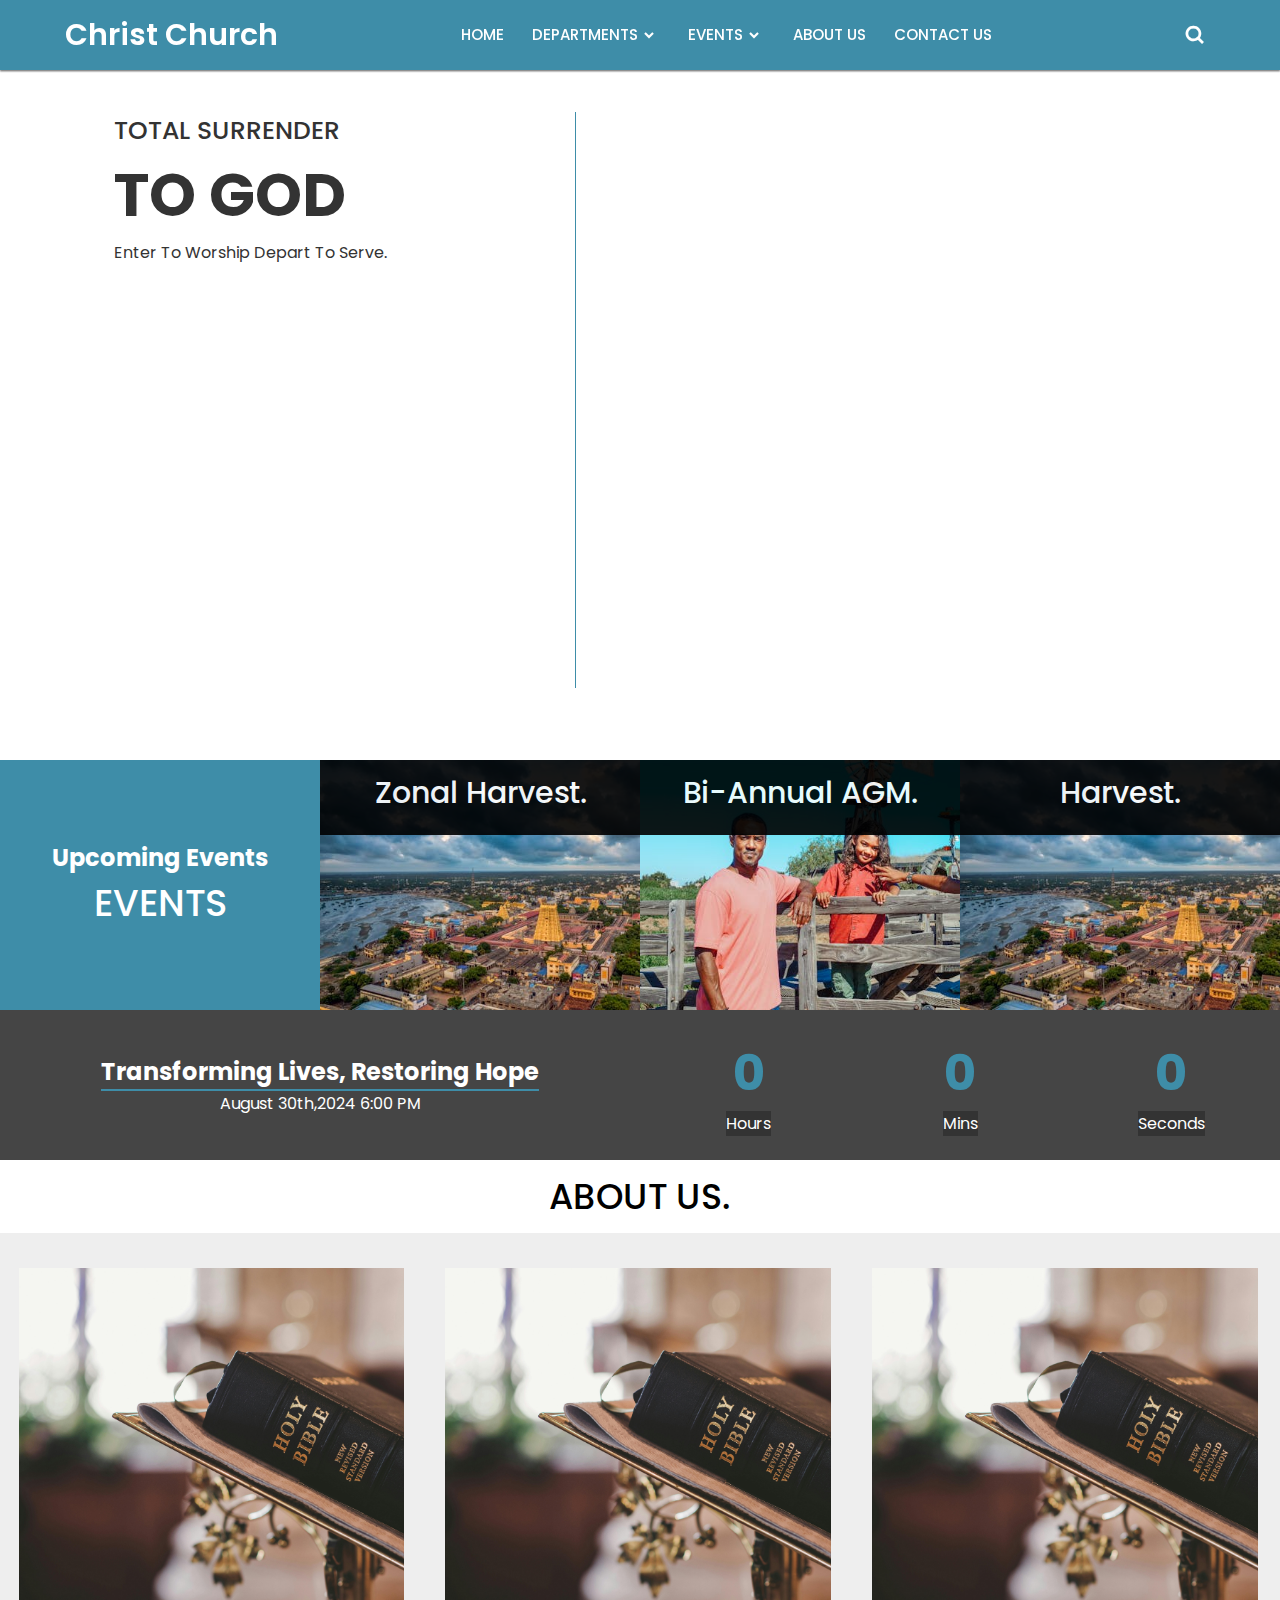
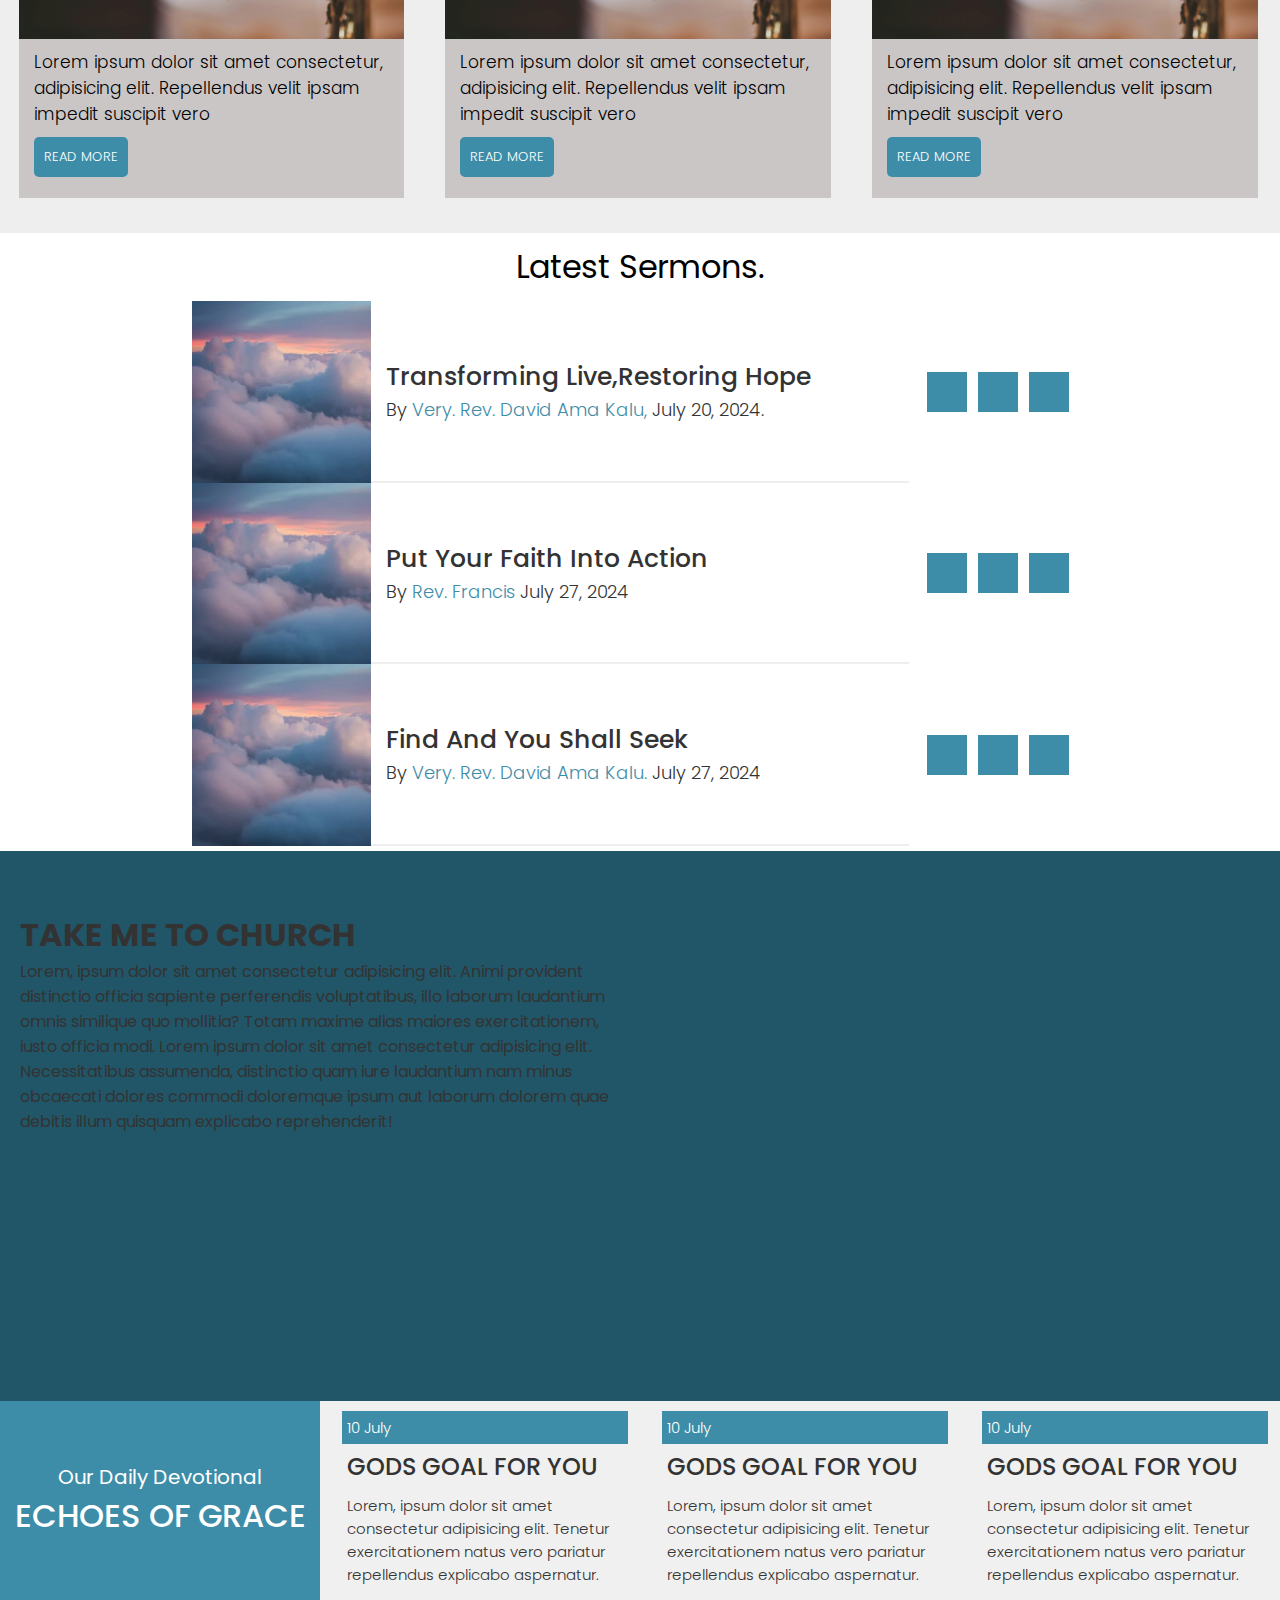
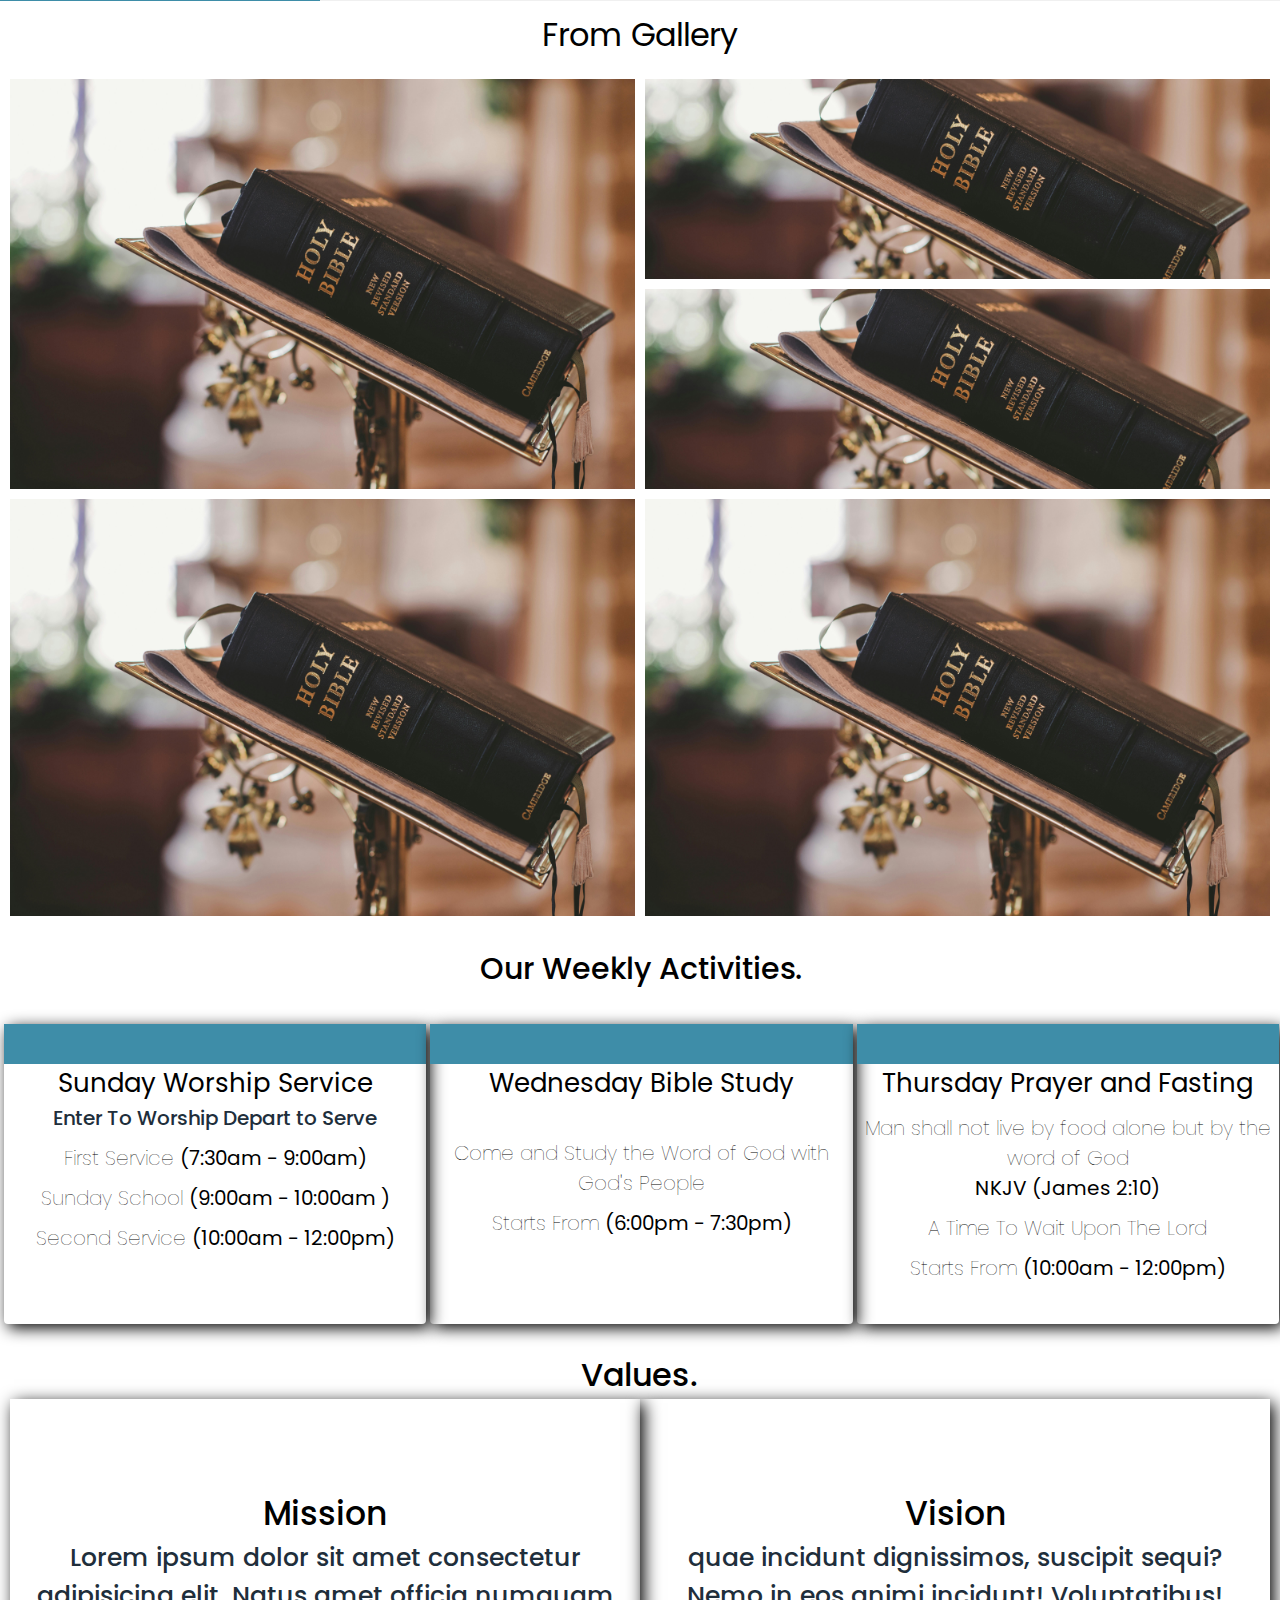
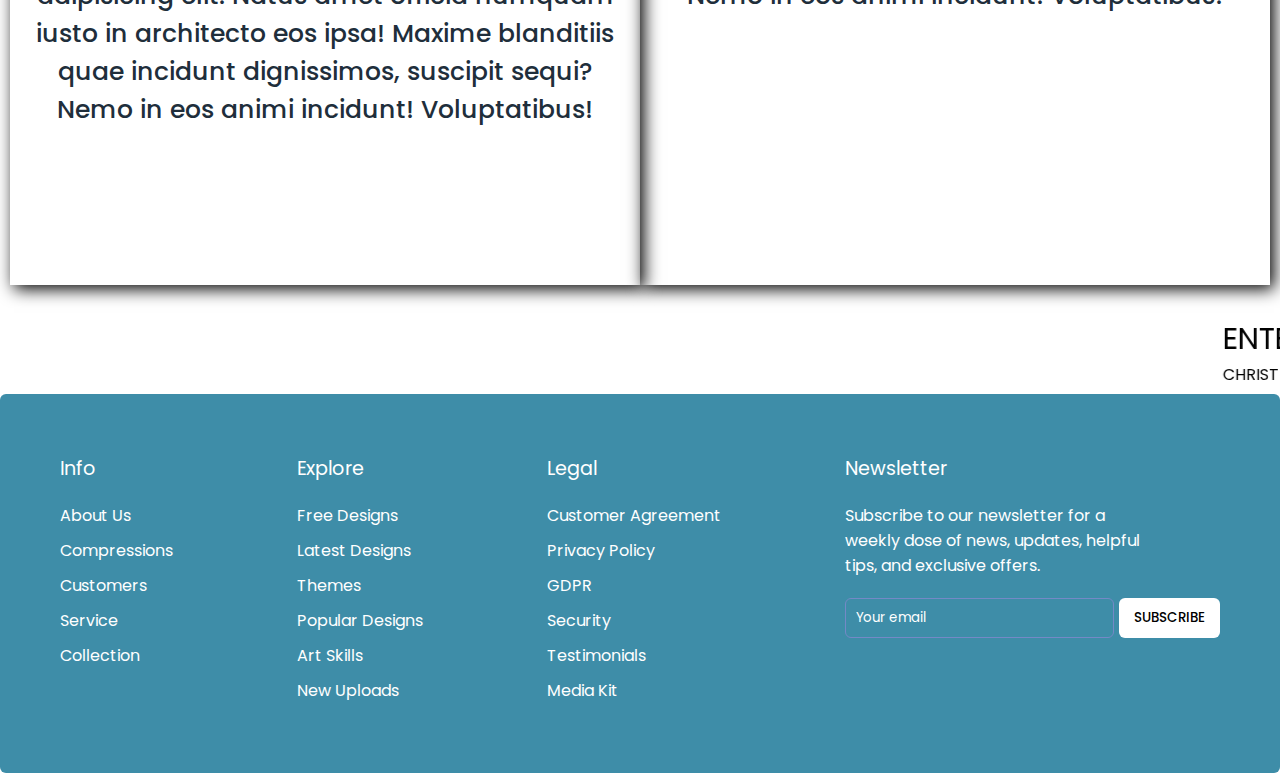
==== commit a69a4b12: "Add files via upload" ====
--- a/index.html
+++ b/index.html
@@ -466,7 +466,10 @@
       <div class="abt_top"></div>
       <div class="abt_btm">
         <p>Lorem ipsum dolor sit amet consectetur, adipisicing elit. Repellendus velit ipsam impedit suscipit vero  </p>
-        <button>READ MORE</button>
+        <a href="Men's Leauge.html">
+
+          <button>READ MORE</button>
+        </a>
       </div>
     </div>
     <div class="us">
--- a/style.css
+++ b/style.css
@@ -617,6 +617,7 @@
   transition: .5s;
   font-weight: 300;
   font-size: 13px;
+  border-radius: 5px;
 }
 .abt_btm button:hover{
 
@@ -1244,7 +1245,7 @@
 
   
 .why-choose-us{
-              height: 1000px;
+              height: 1200px;
               
               margin-top: 70px;
               
--- a/style.css
+++ b/style.css
@@ -617,6 +617,7 @@
   transition: .5s;
   font-weight: 300;
   font-size: 13px;
+  border-radius: 5px;
 }
 .abt_btm button:hover{
 
@@ -1244,7 +1245,7 @@
 
   
 .why-choose-us{
-              height: 1000px;
+              height: 1200px;
               
               margin-top: 70px;
               
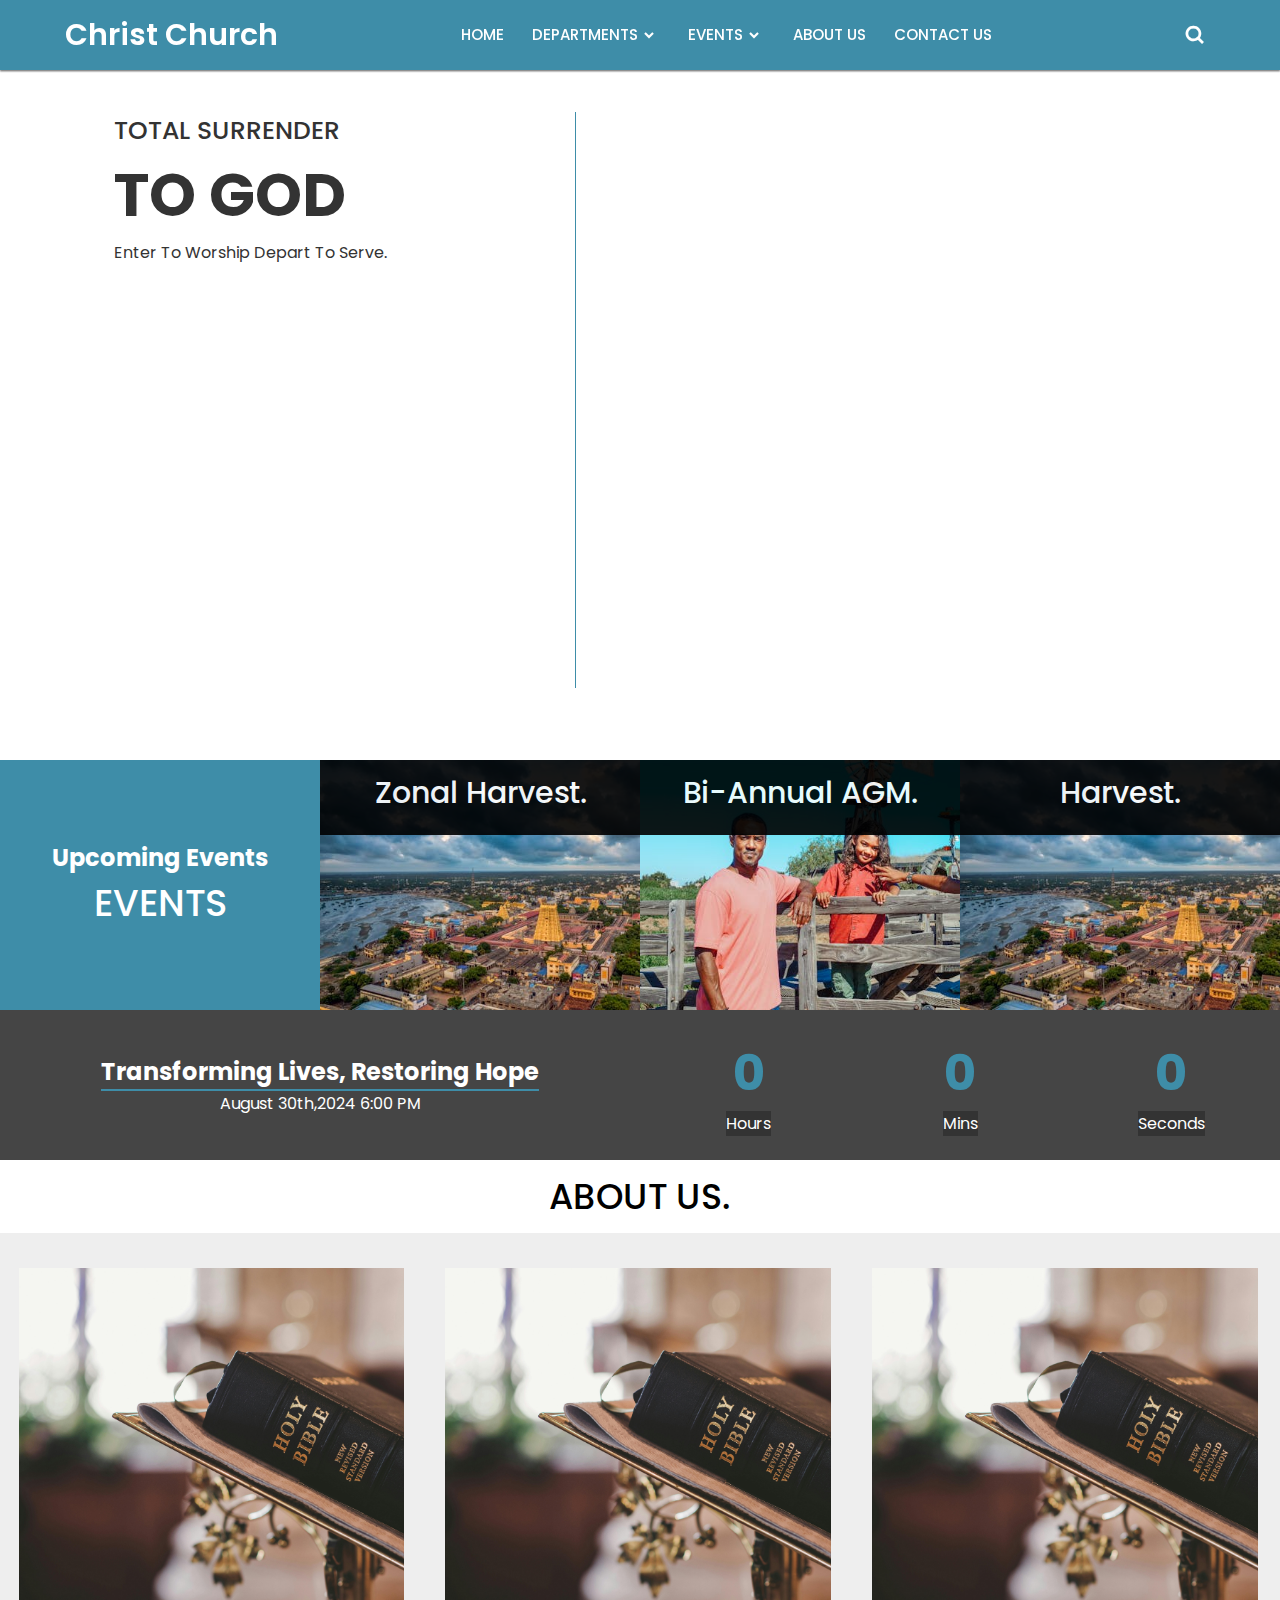
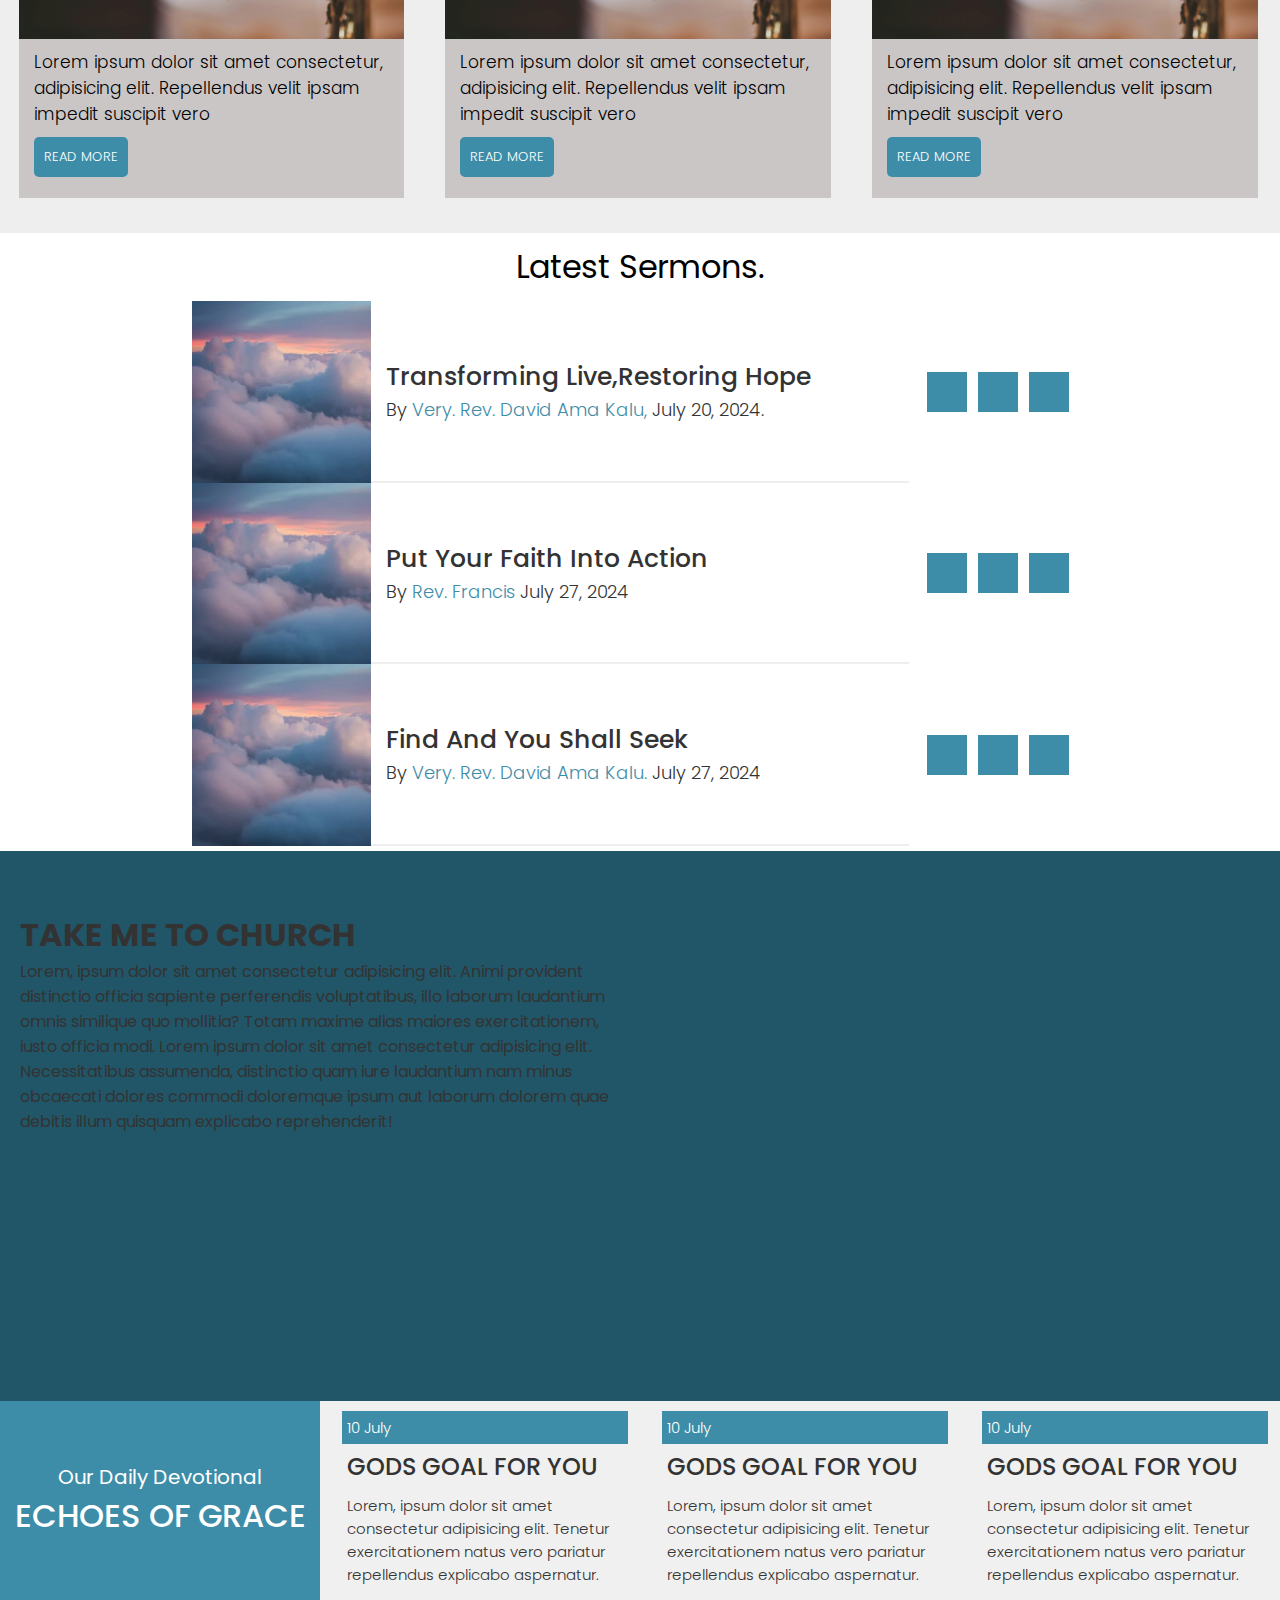
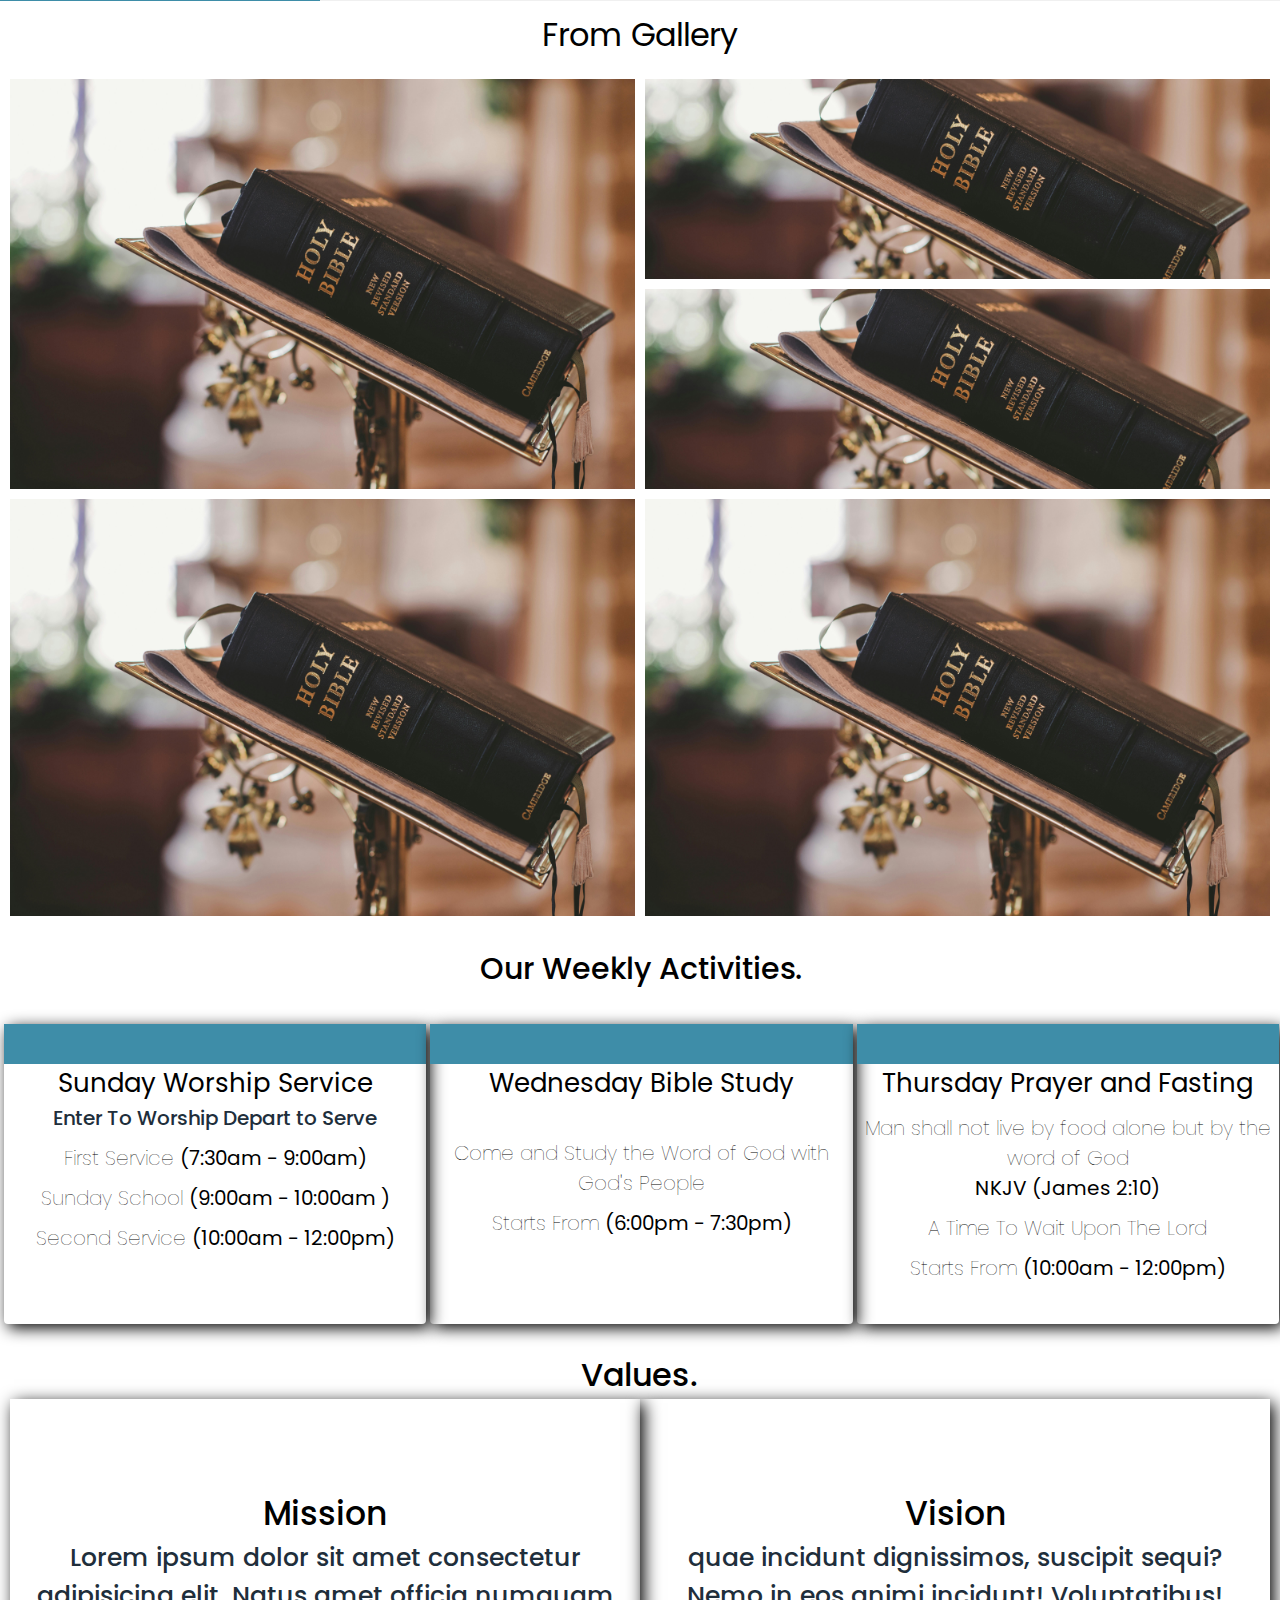
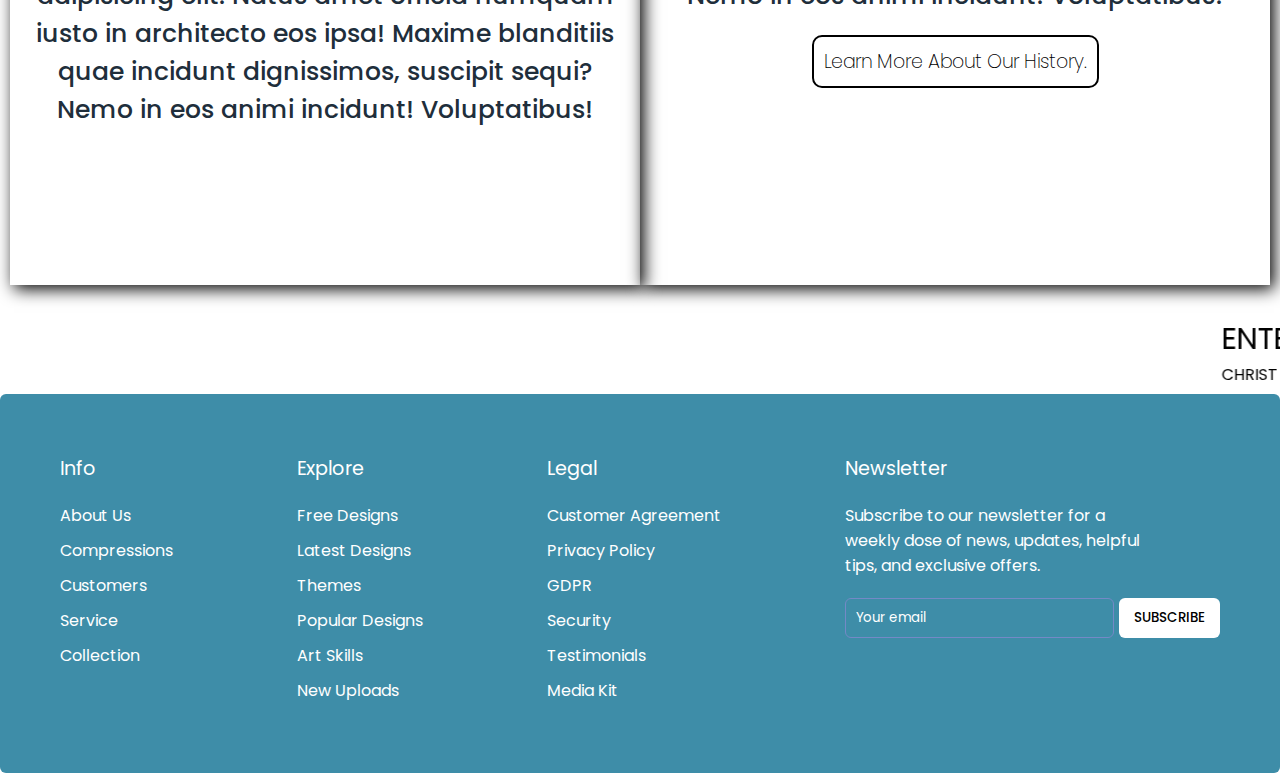
==== commit d8cd8e5c: "Add files via upload" ====
--- a/index.html
+++ b/index.html
@@ -787,6 +787,17 @@
                     Lorem ipsum dolor sit amet consectetur adipisicing elit. Natus amet officia numquam iusto in architecto eos ipsa! Maxime blanditiis quae incidunt dignissimos, suscipit sequi? Nemo in eos animi incidunt! Voluptatibus! 
                     
                   </p>
+                 
+                </div>
+              </div>
+                  <div class="Mis">
+                    <div class="Vis">
+                      <h2>Vision</h2>
+                   
+                      <p>
+                    quae incidunt dignissimos, suscipit sequi? Nemo in eos animi incidunt! Voluptatibus! 
+
+                  </p>
                   <a href="About Us.html">
 
                     <button>
@@ -800,16 +811,6 @@
                     </button>
                   </a>
                   
-                </div>
-              </div>
-                  <div class="Mis">
-                    <div class="Vis">
-                      <h2>Vision</h2>
-                   
-                      <p>
-                    quae incidunt dignissimos, suscipit sequi? Nemo in eos animi incidunt! Voluptatibus! 
-
-                  </p>
                 </div>
               </div>
               </div>
--- a/style.css
+++ b/style.css
@@ -1245,7 +1245,7 @@
 
   
 .why-choose-us{
-              height: 1200px;
+              height: 1300px;
               
               margin-top: 70px;
               
@@ -1254,7 +1254,7 @@
   .reason {
     float: none;
     width: 100%;
-    height:300px;
+    height:350px;
   }
 
 }
@@ -1360,18 +1360,18 @@
 .Mis_Vis button{
   
   background-color: transparent;
-  border: 2px solid white;
+  border: 2px solid black;
   border-radius: 10px;
   margin-top: 10px;
 
   transition: .5s ease-in-out;
+  color: black;
+  padding: 10px;
+}
+
+.Mis_Vis button:hover{
+  background-color: black;
   color: white;
-  padding: 10px;
-}
-
-.Mis_Vis button:hover{
-  background-color: white;
-  color: black;
   
 }
 .Mis_Vis button h4{
--- a/style.css
+++ b/style.css
@@ -1245,7 +1245,7 @@
 
   
 .why-choose-us{
-              height: 1200px;
+              height: 1300px;
               
               margin-top: 70px;
               
@@ -1254,7 +1254,7 @@
   .reason {
     float: none;
     width: 100%;
-    height:300px;
+    height:350px;
   }
 
 }
@@ -1360,18 +1360,18 @@
 .Mis_Vis button{
   
   background-color: transparent;
-  border: 2px solid white;
+  border: 2px solid black;
   border-radius: 10px;
   margin-top: 10px;
 
   transition: .5s ease-in-out;
+  color: black;
+  padding: 10px;
+}
+
+.Mis_Vis button:hover{
+  background-color: black;
   color: white;
-  padding: 10px;
-}
-
-.Mis_Vis button:hover{
-  background-color: white;
-  color: black;
   
 }
 .Mis_Vis button h4{
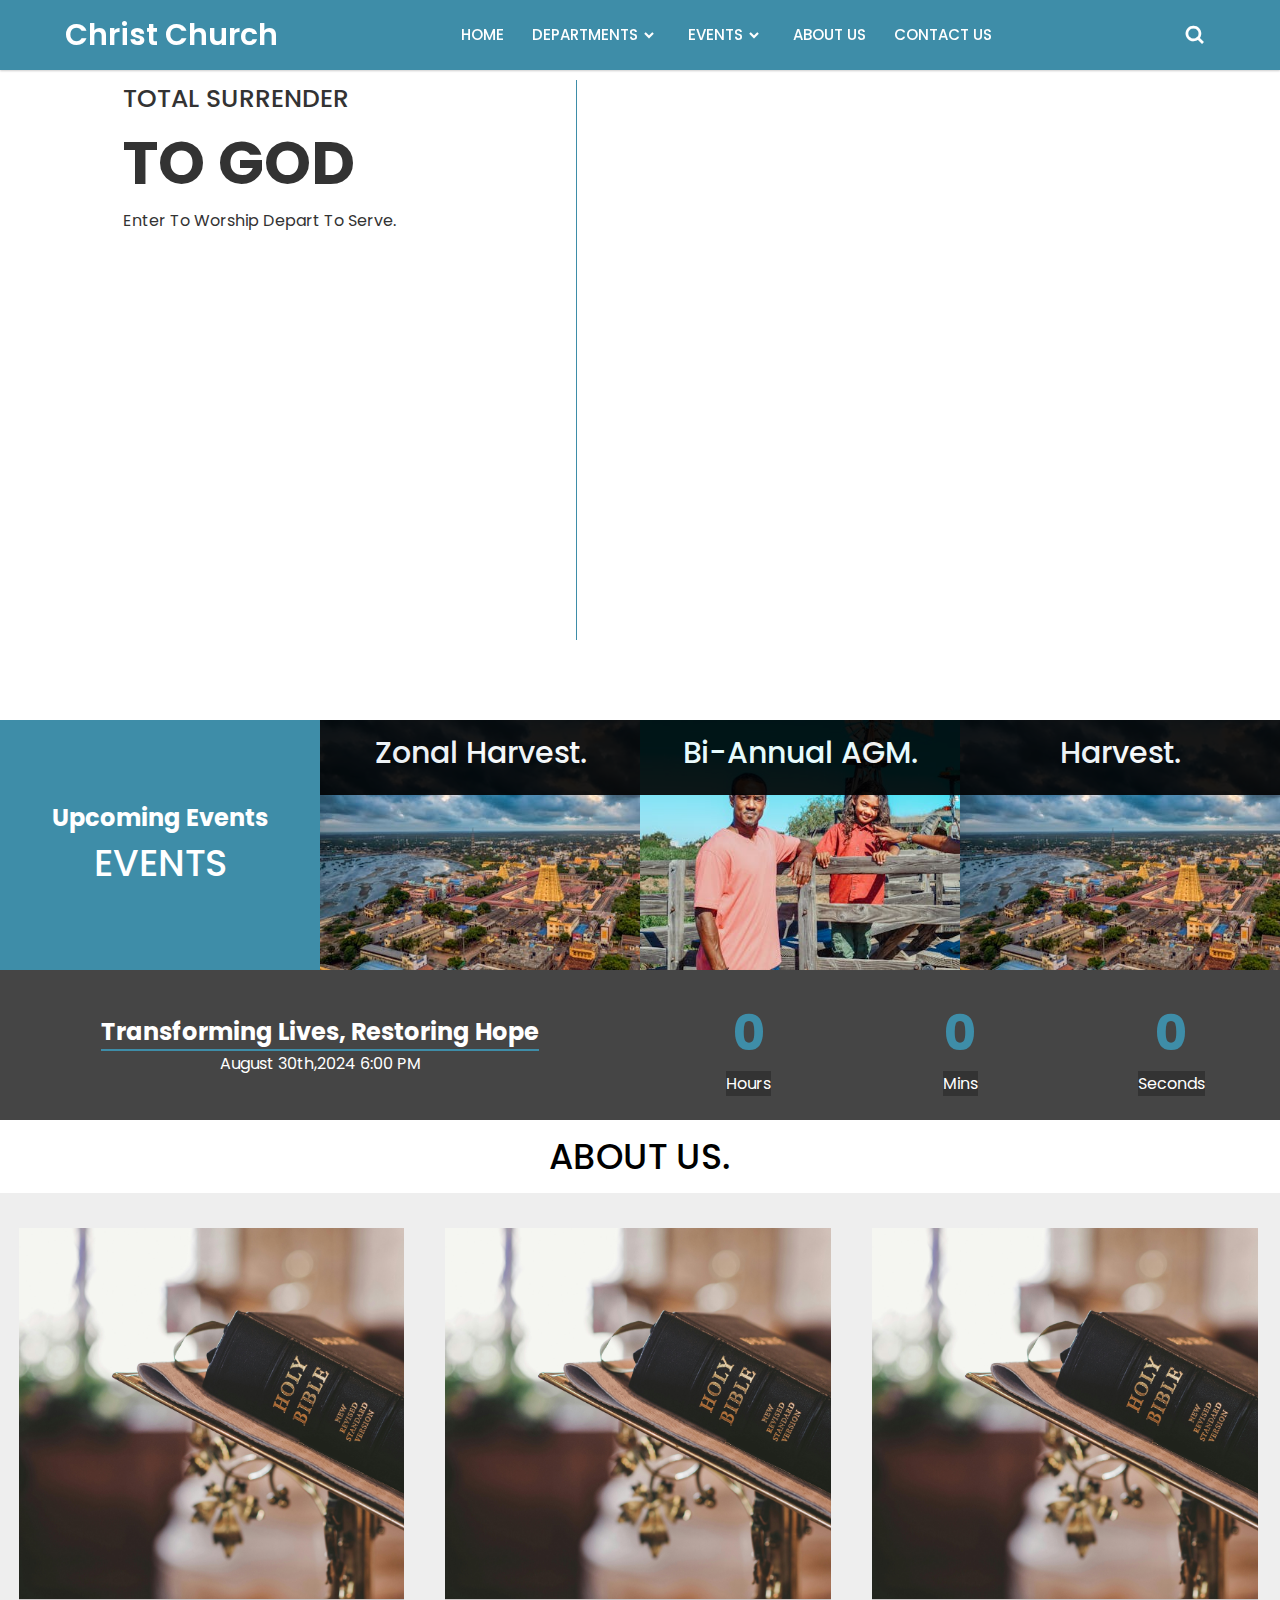
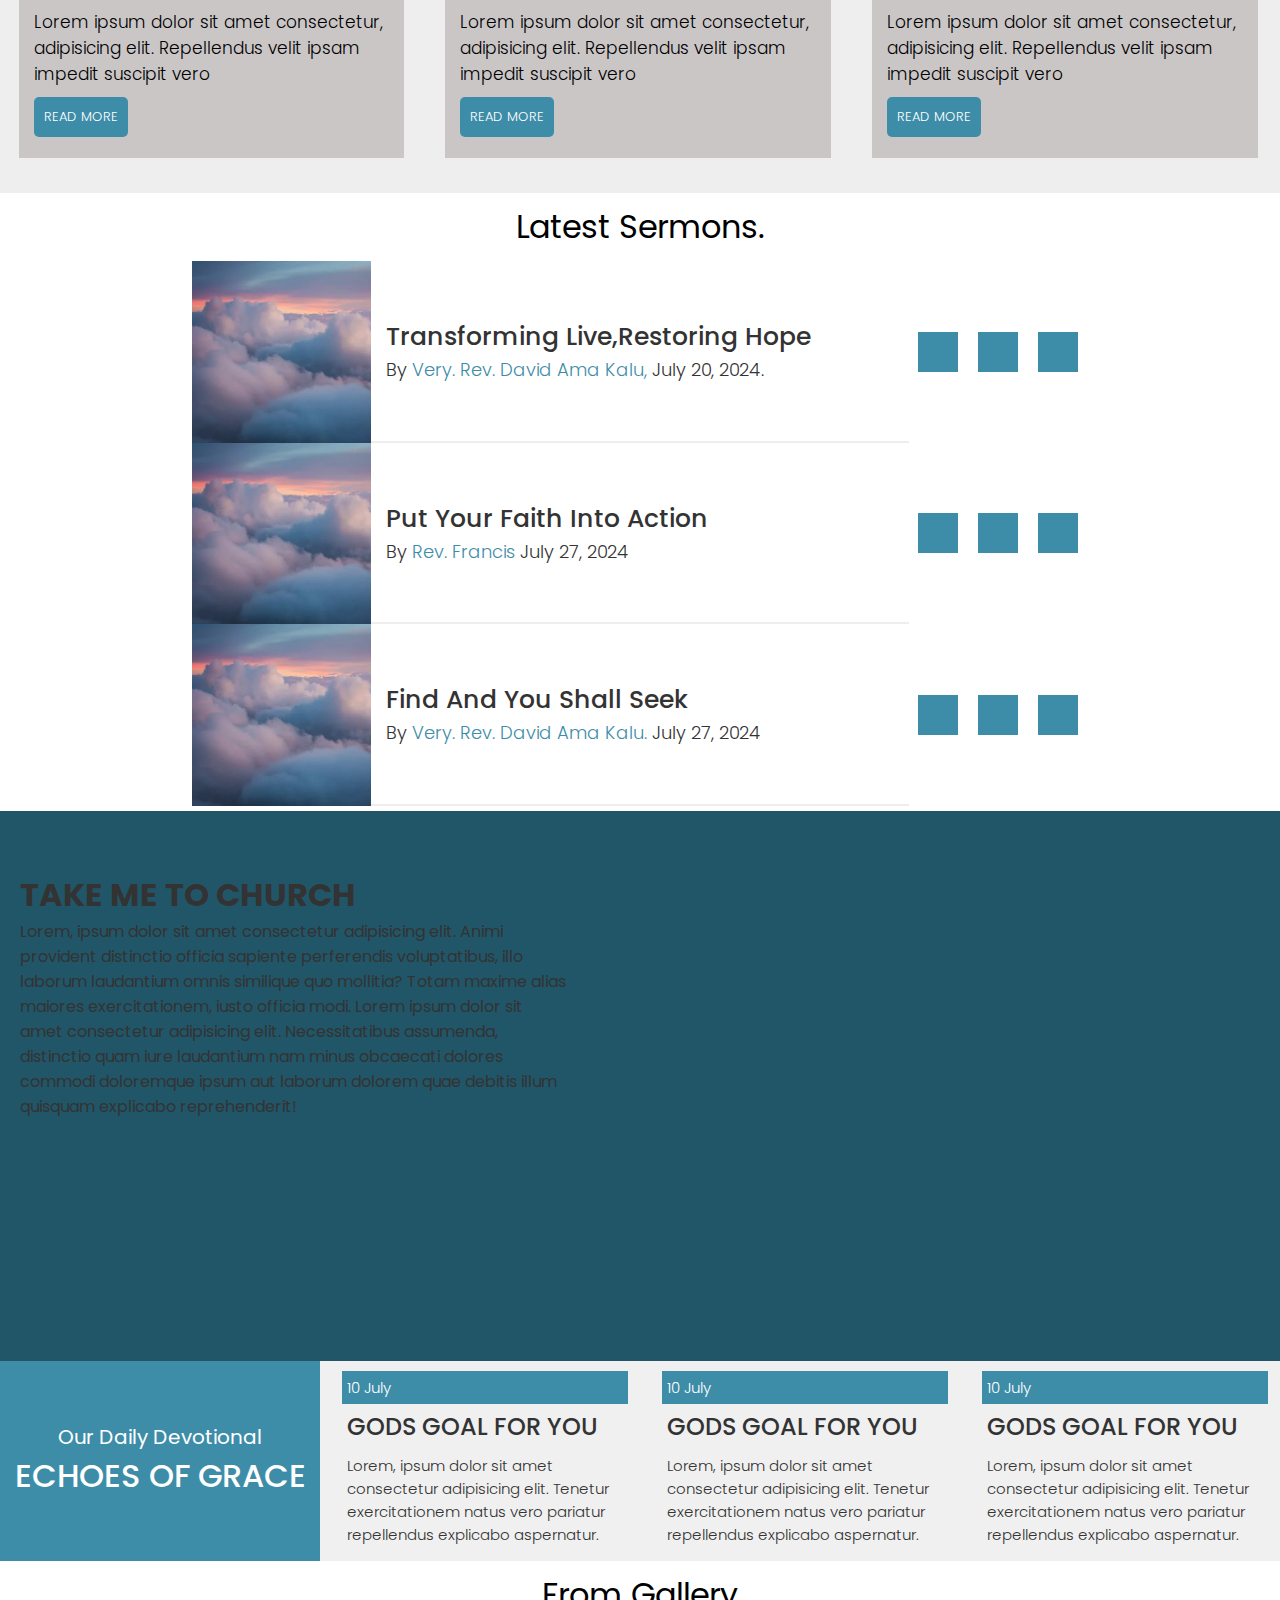
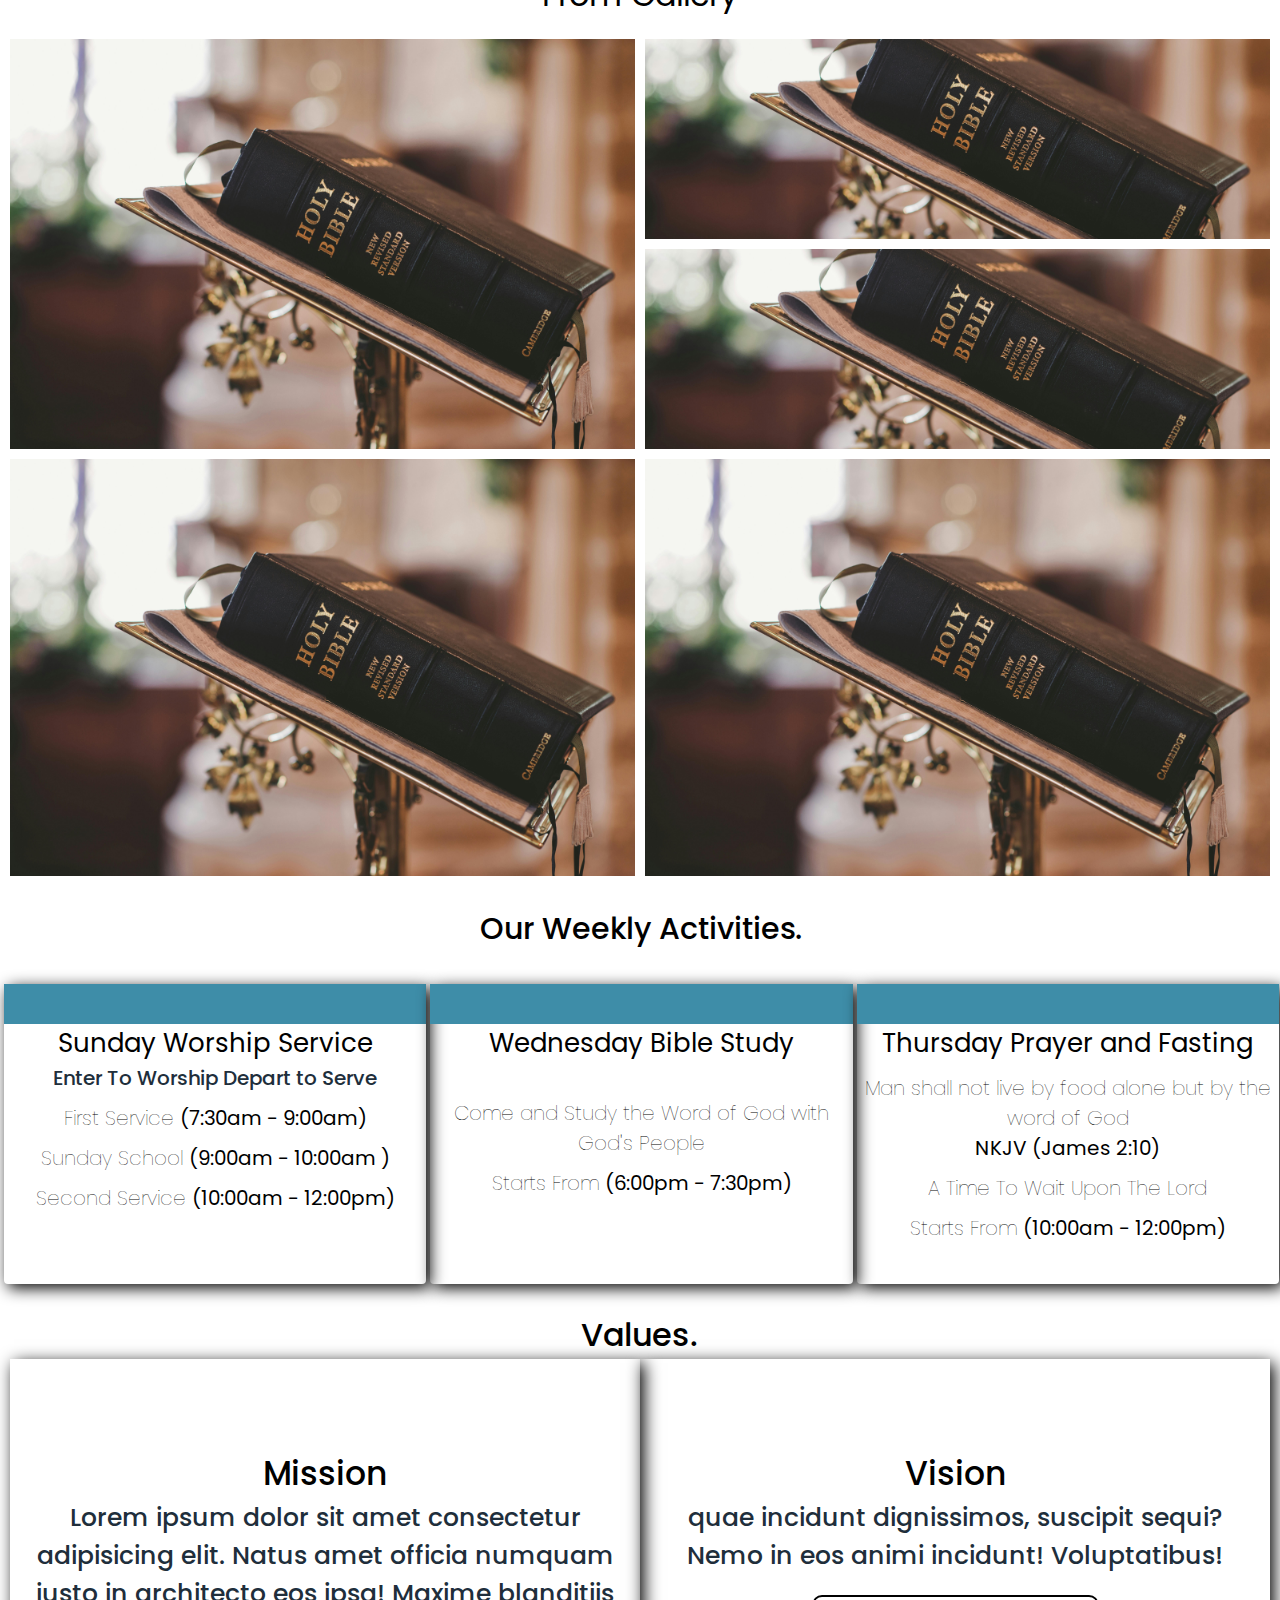
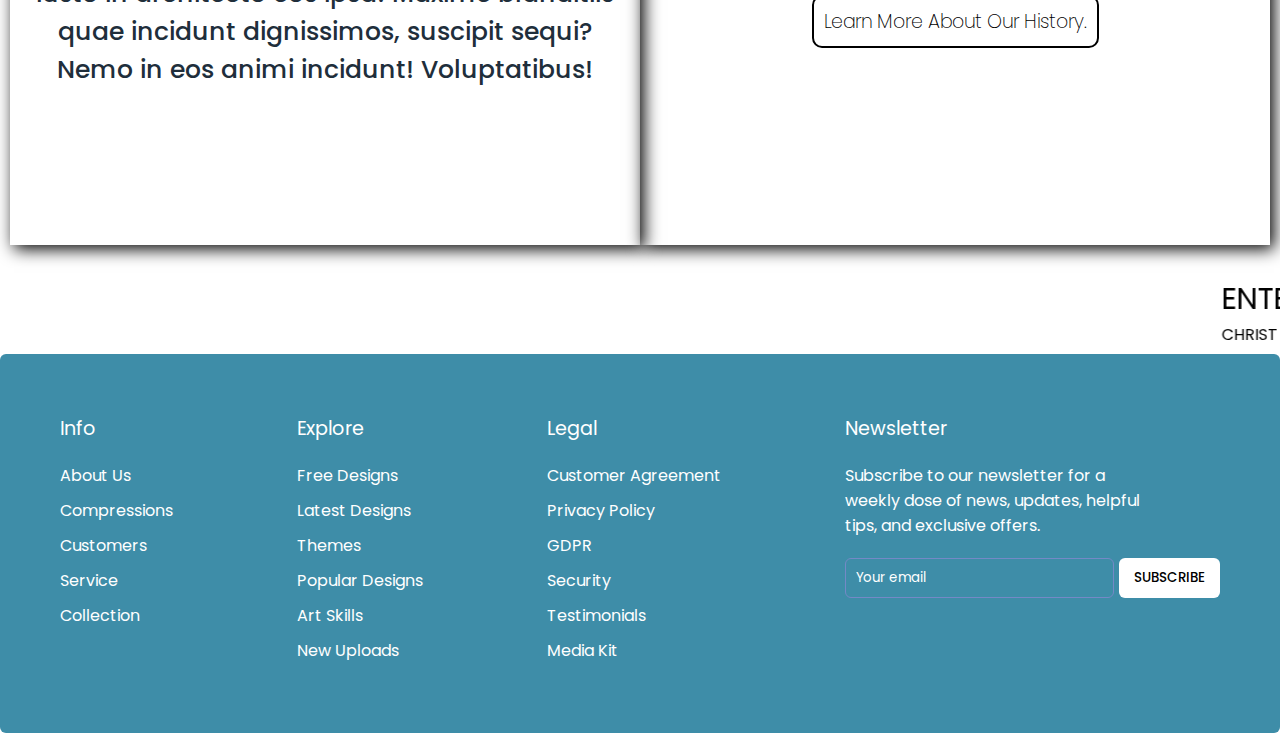
==== commit 6c4d58a8: "Add files via upload" ====
--- a/index.html
+++ b/index.html
@@ -1,316 +1,73 @@
+
 <!DOCTYPE html>
-<html lang="en">
-<head>
+<!-- Created By CodingNepal - www.codingnepalweb.com -->
+<html lang="en" dir="ltr">
+  <head>
     <meta charset="UTF-8">
-    <meta name="viewport" content="width=device-width, initial-scale=1.0">
-    <title>Christ Church-Home</title>
+   <title> Christ Church-About Us </title>
     <link rel="stylesheet" href="style.css">
-    <link rel="stylesheet" href="index.js">
-    <link rel="stylesheet" href="https://cdnjs.cloudflare.com/ajax/libs/font-awesome/6.6.0/css/all.min.css" integrity="sha512-Kc323vGBEqzTmouAECnVceyQqyqdsSiqLQISBL29aUW4U/M7pSPA/gEUZQqv1cwx4OnYxTxve5UMg5GT6L4JJg==" crossorigin="anonymous" referrerpolicy="no-referrer" /> 
-    <link href='https://unpkg.com/boxicons@2.1.4/css/boxicons.min.css' rel='stylesheet'>
     <link rel="stylesheet" href="Men's Leauge.html">
     <link rel="stylesheet" href="Women's Leauge.html">
     <link rel="stylesheet" href="About Us.html">
-</head>
+
+    <!-- Boxicons CDN Link -->
+    <link href='https://unpkg.com/boxicons@2.0.7/css/boxicons.min.css' rel='stylesheet'>
+     <meta name="viewport" content="width=device-width, initial-scale=1.0">
+   </head>
 <body>
-    
-    <!DOCTYPE html>
-    <!-- Created By CodingNepal - www.codingnepalweb.com -->
-    <html lang="en" dir="ltr">
-      <head>
-        <meta charset="UTF-8">
-       <!-- <title> Responsive Drop Down Navigation Menu | CodingLab </title>-->
-        <link rel="stylesheet" href="style.css">
-        <!-- Boxicons CDN Link -->
-        <link href='https://unpkg.com/boxicons@2.0.7/css/boxicons.min.css' rel='stylesheet'>
-         <meta name="viewport" content="width=device-width, initial-scale=1.0">
-       </head>
-    <body>
-      <!DOCTYPE html>
-      <!-- Created By CodingNepal - www.codingnepalweb.com -->
-      <html lang="en" dir="ltr">
-        <head>
-          <meta charset="UTF-8">
-         <!-- <title> Responsive Drop Down Navigation Menu | CodingLab </title>-->
-        
-          <!-- Boxicons CDN Link -->
-          <link href='https://unpkg.com/boxicons@2.0.7/css/boxicons.min.css' rel='stylesheet'>
-           <meta name="viewport" content="width=device-width, initial-scale=1.0">
-         </head>
-      <body>
-        <div class="nav_head">
-  
-          <nav>
-            <div class="navbar">
-              <i class='bx bx-menu'></i>
-              <div class="logo"><a href="index.html">Christ Church</a></div>
-              <div class="nav-links">
-                <div class="sidebar-logo">
-                  <span class="logo-name">Christ Church</span>
-                  <i class='bx bx-x' ></i>
-                </div>
-                <ul class="links">
-                  <li><a href="index.html">HOME</a></li>
-                  <li>
-                    <a href="#">DEPARTMENTS</a>
-                    <i class='bx bxs-chevron-down htmlcss-arrow arrow  '></i>
-                    <ul class="htmlCss-sub-menu sub-menu">
-                      <li><a href="Men's Leauge.html">Men's Leauge</a></li>
-                      <li><a href="Women's Leauge.html">Women's Leauge</a></li>
-                      <li><a href="#">The Choir</a></li>
-                      <li class="more">
-                        <span><a href="#">More</a>
-                          <i class='bx bxs-chevron-right arrow more-arrow'></i>
-                    </span>
-                    <ul class="more-sub-menu sub-menu">
-                      <li><a href="#">The Ushers</a></li>
-                      <li><a href="#">The Children Sunday School</a></li>
-                      <li><a href="#">Teens Church </a></li>
-                      <li><a href="#">CCYF </a></li>
-                      <li><a href="#">Young Adults </a></li>
-                      <li><a href="#">The Band </a></li>
-                    </ul>
-                  </li>
+  <nav>
+    <div class="navbar">
+      <i class='bx bx-menu'></i>
+      <div class="logo"><a href="index.html">Christ Church</a></div>
+      <div class="nav-links">
+        <div class="sidebar-logo">
+          <span class="logo-name">Christ Church</span>
+          <i class='bx bx-x' ></i>
+        </div>
+        <ul class="links">
+          <li><a href="index.html">HOME</a></li>
+          <li>
+            <a href="#">DEPARTMENTS</a>
+            <i class='bx bxs-chevron-down htmlcss-arrow arrow  '></i>
+            <ul class="htmlCss-sub-menu sub-menu">
+              <li><a href="Men's Leauge.html">Men's League</a></li>
+              <li><a href="Women's Leauge.html">Women's League</a></li>
+              <li><a href="#">The Choir</a></li>
+              <li class="more">
+                <span><a href="#">More</a>
+                <i class='bx bxs-chevron-right arrow more-arrow'></i>
+              </span>
+                <ul class="more-sub-menu sub-menu">
+                  <li><a href="#">The Children Sunday School / Teens Church</a></li>
+                  <li><a href="#">CCYF</a></li>
+                  
                 </ul>
               </li>
-              <li>
-                <a href="#">EVENTS</a>
-                <i class='bx bxs-chevron-down js-arrow arrow '></i>
-                <ul class="js-sub-menu sub-menu">
-                  <li><a href="#">HARVEST</a></li>
-                  <li><a href="#">DONATIONS</a></li>
-                  <li><a href="#">PROJECTS</a></li>
-                  <li><a href="#">Complete Website</a></li>
-                </ul>
-              </li>
-              <li><a href="About Us.html">ABOUT US</a></li>
-              <li><a href="#">CONTACT US</a></li>
             </ul>
-          </div>
-            <div class="search-box">
-              <i class='bx bx-search'></i>
-              <div class="input-box">
-                <input type="text" placeholder="Search...">
-              </div>
-            </div>
-          </div>
-        </nav>
-  
-      </div>
-      <!DOCTYPE html>
-      <!-- Created By CodingNepal - www.codingnepalweb.com -->
-      <html lang="en" dir="ltr">
-        <head>
-          <meta charset="UTF-8">
-         <!-- <title> Responsive Drop Down Navigation Menu | CodingLab </title>-->
-        
-          <!-- Boxicons CDN Link -->
-          <link href='https://unpkg.com/boxicons@2.0.7/css/boxicons.min.css' rel='stylesheet'>
-           <meta name="viewport" content="width=device-width, initial-scale=1.0">
-         </head>
-      <body>
-        <div class="nav_head">
-  
-          <nav>
-            <div class="navbar">
-              <i class='bx bx-menu'></i>
-              <div class="logo"><a href="index.html">Christ Church</a></div>
-              <div class="nav-links">
-                <div class="sidebar-logo">
-                  <span class="logo-name">Christ Church</span>
-                  <i class='bx bx-x' ></i>
-                </div>
-                <ul class="links">
-                  <li><a href="index.html">HOME</a></li>
-                  <li>
-                    <a href="#">DEPARTMENTS</a>
-                    <i class='bx bxs-chevron-down htmlcss-arrow arrow  '></i>
-                    <ul class="htmlCss-sub-menu sub-menu">
-                      <li><a href="Men's Leauge.html">Men's Leauge</a></li>
-                      <li><a href="Women's Leauge.html">Women's Leauge</a></li>
-                      <li><a href="#">The Choir</a></li>
-                      <li class="more">
-                        <span><a href="#">More</a>
-                          <i class='bx bxs-chevron-right arrow more-arrow'></i>
-                    </span>
-                    <ul class="more-sub-menu sub-menu">
-                      <li><a href="#">The Ushers</a></li>
-                      <li><a href="#">The Children Sunday School</a></li>
-                      <li><a href="#">Teens Church </a></li>
-                      <li><a href="#">CCYF </a></li>
-                      <li><a href="#">Young Adults </a></li>
-                      <li><a href="#">The Band </a></li>
-                    </ul>
-                  </li>
-                </ul>
-              </li>
-              <li>
-                <a href="#">EVENTS</a>
-                <i class='bx bxs-chevron-down js-arrow arrow '></i>
-                <ul class="js-sub-menu sub-menu">
-                  <li><a href="#">HARVEST</a></li>
-                  <li><a href="#">DONATIONS</a></li>
-                  <li><a href="#">PROJECTS</a></li>
-                  <li><a href="#">Complete Website</a></li>
-                </ul>
-              </li>
-              <li><a href="#">ABOUT US</a></li>
-              <li><a href="#">CONTACT US</a></li>
+          </li>
+          <li>
+            <a href="#">EVENTS</a>
+            <i class='bx bxs-chevron-down js-arrow arrow '></i>
+            <ul class="js-sub-menu sub-menu">
+              <li><a href="#">HARVEST</a></li>
+              <li><a href="#">BUILDING PROJECTS</a></li>
+              <li><a href="#">CONFIRMATION SERVICE</a></li>
+              <li><a href="#"></a></li>
             </ul>
-          </div>
-            <div class="search-box">
-              <i class='bx bx-search'></i>
-              <div class="input-box">
-                <input type="text" placeholder="Search...">
-              </div>
-            </div>
-          </div>
-        </nav>
-  
-      </div>
-      <!DOCTYPE html>
-      <!-- Created By CodingNepal - www.codingnepalweb.com -->
-      <html lang="en" dir="ltr">
-        <head>
-          <meta charset="UTF-8">
-         <!-- <title> Responsive Drop Down Navigation Menu | CodingLab </title>-->
-        
-          <!-- Boxicons CDN Link -->
-          <link href='https://unpkg.com/boxicons@2.0.7/css/boxicons.min.css' rel='stylesheet'>
-           <meta name="viewport" content="width=device-width, initial-scale=1.0">
-         </head>
-      <body>
-        <div class="nav_head">
-  
-          <nav>
-            <div class="navbar">
-              <i class='bx bx-menu'></i>
-              <div class="logo"><a href="index.html">Christ Church</a></div>
-              <div class="nav-links">
-                <div class="sidebar-logo">
-                  <span class="logo-name">Christ Church</span>
-                  <i class='bx bx-x' ></i>
-                </div>
-                <ul class="links">
-                  <li><a href="index.html">HOME</a></li>
-                  <li>
-                    <a href="#">DEPARTMENTS</a>
-                    <i class='bx bxs-chevron-down htmlcss-arrow arrow  '></i>
-                    <ul class="htmlCss-sub-menu sub-menu">
-                      <li><a href="Men's Leauge.html">Men's Leauge</a></li>
-                      <li><a href="Women's Leauge.html">Women's Leauge</a></li>
-                      <li><a href="#">The Choir</a></li>
-                      <li class="more">
-                        <span><a href="#">More</a>
-                          <i class='bx bxs-chevron-right arrow more-arrow'></i>
-                    </span>
-                    <ul class="more-sub-menu sub-menu">
-                      <li><a href="#">The Ushers</a></li>
-                      <li><a href="#">The Children Sunday School</a></li>
-                      <li><a href="#">Teens Church </a></li>
-                      <li><a href="#">CCYF </a></li>
-                      <li><a href="#">Young Adults </a></li>
-                      <li><a href="#">The Band </a></li>
-                    </ul>
-                  </li>
-                </ul>
-              </li>
-              <li>
-                <a href="#">EVENTS</a>
-                <i class='bx bxs-chevron-down js-arrow arrow '></i>
-                <ul class="js-sub-menu sub-menu">
-                  <li><a href="#">HARVEST</a></li>
-                  <li><a href="#">DONATIONS</a></li>
-                  <li><a href="#">PROJECTS</a></li>
-                  <li><a href="#">Complete Website</a></li>
-                </ul>
-              </li>
-              <li><a href="#">ABOUT US</a></li>
-              <li><a href="#">CONTACT US</a></li>
-            </ul>
-          </div>
-            <div class="search-box">
-              <i class='bx bx-search'></i>
-              <div class="input-box">
-                <input type="text" placeholder="Search...">
-              </div>
-            </div>
-          </div>
-        </nav>
-  
-      </div>
- <!DOCTYPE html>
-    <!-- Created By CodingNepal - www.codingnepalweb.com -->
-    <html lang="en" dir="ltr">
-      <head>
-        <meta charset="UTF-8">
-       <!-- <title> Responsive Drop Down Navigation Menu | CodingLab </title>-->
-      
-        <!-- Boxicons CDN Link -->
-        <link href='https://unpkg.com/boxicons@2.0.7/css/boxicons.min.css' rel='stylesheet'>
-         <meta name="viewport" content="width=device-width, initial-scale=1.0">
-       </head>
-    <body>
-      <div class="nav_head">
-
-        <nav>
-          <div class="navbar">
-            <i class='bx bx-menu'></i>
-            <div class="logo"><a href="index.html">Christ Church</a></div>
-            <div class="nav-links">
-              <div class="sidebar-logo">
-                <span class="logo-name">Christ Church</span>
-                <i class='bx bx-x' ></i>
-              </div>
-              <ul class="links">
-                <li><a href="index.html">HOME</a></li>
-                <li>
-                  <a href="#">DEPARTMENTS</a>
-                  <i class='bx bxs-chevron-down htmlcss-arrow arrow  '></i>
-                  <ul class="htmlCss-sub-menu sub-menu">
-                    <li><a href="Men's Leauge.html">Men's Leauge</a></li>
-                    <li><a href="Women's Leauge.html">Women's Leauge</a></li>
-                    <li><a href="#">The Choir</a></li>
-                    <li class="more">
-                      <span><a href="#">More</a>
-                        <i class='bx bxs-chevron-right arrow more-arrow'></i>
-                  </span>
-                  <ul class="more-sub-menu sub-menu">
-                    <li><a href="#">The Ushers</a></li>
-                    <li><a href="#">The Children Sunday School</a></li>
-                    <li><a href="#">Teens Church </a></li>
-                    <li><a href="#">CCYF </a></li>
-                    <li><a href="#">Young Adults </a></li>
-                    <li><a href="#">The Band </a></li>
-                  </ul>
-                </li>
-              </ul>
-            </li>
-            <li>
-              <a href="#">EVENTS</a>
-              <i class='bx bxs-chevron-down js-arrow arrow '></i>
-              <ul class="js-sub-menu sub-menu">
-                <li><a href="#">HARVEST</a></li>
-                <li><a href="#">DONATIONS</a></li>
-                <li><a href="#">PROJECTS</a></li>
-                <li><a href="#">Complete Website</a></li>
-              </ul>
-            </li>
-            <li><a href="#">ABOUT US</a></li>
-            <li><a href="#">CONTACT US</a></li>
-          </ul>
-        </div>
-          <div class="search-box">
-            <i class='bx bx-search'></i>
-            <div class="input-box">
-              <input type="text" placeholder="Search...">
-            </div>
-          </div>
-        </div>
-      </nav>
-
-    </div>
-      
+          </li>
+          <li><a href="About Us.html">ABOUT US</a></li>
+          <li><a href="#">CONTACT US</a></li>
+        </ul>
+      </div>
+      <div class="search-box">
+        <i class='bx bx-search'></i>
+        <div class="input-box">
+          <input type="text" placeholder="Search...">
+        </div>
+      </div>
+    </div>
+  </nav>
+
 
       
       <!-- start -->
@@ -327,7 +84,10 @@
           </div>
         </div>
           <!-- entering Second div -->
-          <div class="intro_head" id="head_intro">
+          <div class="intro_head" id="head_intro"   >
+              
+
+
 
 
 
@@ -346,8 +106,7 @@
           Upcoming Events
         </h2>
         <h1 style=" font-weight: 500;
-        font-size: 37px ;
-">
+        font-size: 37px ;">
           EVENTS
         </h1>
           
@@ -611,7 +370,7 @@
 <!-- start -->
  <div class="why">
 
-          <div class="wiy">
+          <div class="wiy" id="wiy">
   
             <h1>TAKE ME TO CHURCH</h1>
   
@@ -623,7 +382,10 @@
             </p>
   
           </div>
- 
+          <div  id="yiw ">
+
+
+          </div>
         </div>
 
 <!-- end -->
@@ -822,6 +584,8 @@
 <p>CHRIST CHURCH  YOU CAN GET TO US THROUGH OUR WHATSAPP <i class="fa-brands fa-whatsapp" style="color: #63E6BE;"></i> +2349034620656, FACEBOOK <i class="fa-brands fa-facebook" style="color: lightblue;"></i>, INSTAGRAM <i class="fa-brands fa-instagram"></i> and ON X(TWITTER) <i class="fa-brands fa-x-twitter" style="color: black;"></i>.  YOU CAN JOIN OUR LIVE SERVICES ON ZOOM. </p>
 </marquee>
 </div>
+
+
             <!-- end mission & vission -->
 
             
@@ -885,47 +649,49 @@
         </section>
     
         </body>
-    <script >
-    // search-box open close js code
-let navbar = document.querySelector(".navbar");
-let searchBox = document.querySelector(".search-box .bx-search");
-// let searchBoxCancel = document.querySelector(".search-box .bx-x");
-
-searchBox.addEventListener("click", ()=>{
-  navbar.classList.toggle("showInput");
-  if(navbar.classList.contains("showInput")){
-    searchBox.classList.replace("bx-search" ,"bx-x");
-  }else {
-    searchBox.classList.replace("bx-x" ,"bx-search");
-  }
-});
-
-// sidebar open close js code
-let navLinks = document.querySelector(".nav-links");
-let menuOpenBtn = document.querySelector(".navbar .bx-menu");
-let menuCloseBtn = document.querySelector(".nav-links .bx-x");
-menuOpenBtn.onclick = function() {
-navLinks.style.left = "0";
-}
-menuCloseBtn.onclick = function() {
-navLinks.style.left = "-100%";
-}
-
-
-// sidebar submenu open close js code
-let htmlcssArrow = document.querySelector(".htmlcss-arrow");
-htmlcssArrow.onclick = function() {
- navLinks.classList.toggle("show1");
-}
-let moreArrow = document.querySelector(".more-arrow");
-moreArrow.onclick = function() {
- navLinks.classList.toggle("show2");
-}
-let jsArrow = document.querySelector(".js-arrow");
-jsArrow.onclick = function() {
- navLinks.classList.toggle("show3");
-}      </script>
+
+        <script>
+
+          // search-box open close js code
+      let navbar = document.querySelector(".navbar");
+      let searchBox = document.querySelector(".search-box .bx-search");
+      // let searchBoxCancel = document.querySelector(".search-box .bx-x");
+      
+      searchBox.addEventListener("click", ()=>{
+        navbar.classList.toggle("showInput");
+        if(navbar.classList.contains("showInput")){
+          searchBox.classList.replace("bx-search" ,"bx-x");
+        }else {
+          searchBox.classList.replace("bx-x" ,"bx-search");
+        }
+      });
+      
+      // sidebar open close js code
+      let navLinks = document.querySelector(".nav-links");
+      let menuOpenBtn = document.querySelector(".navbar .bx-menu");
+      let menuCloseBtn = document.querySelector(".nav-links .bx-x");
+      menuOpenBtn.onclick = function() {
+      navLinks.style.left = "0";
+      }
+      menuCloseBtn.onclick = function() {
+      navLinks.style.left = "-100%";
+      }
+      
+      
+      // sidebar submenu open close js code
+      let htmlcssArrow = document.querySelector(".htmlcss-arrow");
+      htmlcssArrow.onclick = function() {
+       navLinks.classList.toggle("show1");
+      }
+      let moreArrow = document.querySelector(".more-arrow");
+      moreArrow.onclick = function() {
+       navLinks.classList.toggle("show2");
+      }
+      let jsArrow = document.querySelector(".js-arrow");
+      jsArrow.onclick = function() {
+       navLinks.classList.toggle("show3");
+      }
+      </script>
+    
     </html>
-    
-</body>
-</html>+    --- a/style.css
+++ b/style.css
@@ -1,5 +1,7 @@
 /* Googlefont Poppins CDN Link */
+
 @import url('https://fonts.googleapis.com/css2?family=Poppins:wght@200;300;400;500;600;700&display=swap');
+
 *{
   margin: 0;
   padding: 0;
@@ -28,6 +30,7 @@
   align-items: center;
   justify-content: space-between;
   margin: auto;
+  /* background: red; */
   padding: 0 50px;
 }
 .navbar .logo a{
@@ -301,10 +304,12 @@
 } 
 }
 
+
 /* Start */
 
-.nav_head{
+.navbar{
   height: 10px;
+  /* background-color:transparent; */
 }
 /* st */
 .events h1{
@@ -335,9 +340,11 @@
   height: 100%;
   width: 100%;
   box-sizing: border-box;
+  padding: 10px;
 }
 #intro_head{
   
+
   text-align: center;
       display: flex;
     justify-content: center;
@@ -347,6 +354,13 @@
   float: left;
   width: 50%;
   
+}
+.head_intro{
+
+    background-size: cover;
+    background-repeat: no-repeat;
+    background-image: url(pics/aaaaa.jpg);
+    height: 400px;    
 }
 .intro_head h1{
   font-size: 60px;
@@ -780,7 +794,6 @@
   #one{
     width: 100%;
     height: 200px;
-    /* background-color: black;  */
     display: flex;    
     justify-content: center;
     justify-items: center;
@@ -824,20 +837,33 @@
   margin-top: 100px;
   color: rgb(51, 51, 51);
   height: 100%;
-  width: 50%;
+  width: 45%;
   padding: 10px;
   padding-left: 20px;
-
+  float: left;
   background-size: cover;
 
 }
+#yiw{
+  /* background-image: url(pics/passss.png); */
+  background-repeat: no-repeat;
+  background-size: contain;
+  background-position: center;
+  height: 100%;
+  width: 45%;
+  float: left;
+  
+}
 
 @media (max-width:800px){
 
-  .wiy{
+  #wiy{
     margin-top: 0px;
     width: 100%;
     padding-left: 15px;    
+  }
+  #yiw{
+    display: none;
   }
 }
 
@@ -872,11 +898,12 @@
       justify-items: center;
       justify-content: center;
       align-items: center;
-
-}
-
-#i{
-
+      margin: 10px;
+    }
+    
+    #i{
+      
+      /* border-right:2px solid black ;   */
       background-color: #3E8DA8;
       padding: 20px;  
       color: ghostwhite;
@@ -913,7 +940,6 @@
 
 #i:hover{
   color: #3E8DA8;
-
   background-color: ghostwhite;
 
 }
@@ -1334,7 +1360,7 @@
   
   .Mis_Vis{
     
-    background-color: #3E8DA8;
+    
     background-image: none;
     height: 1300px;
     width: 100%;
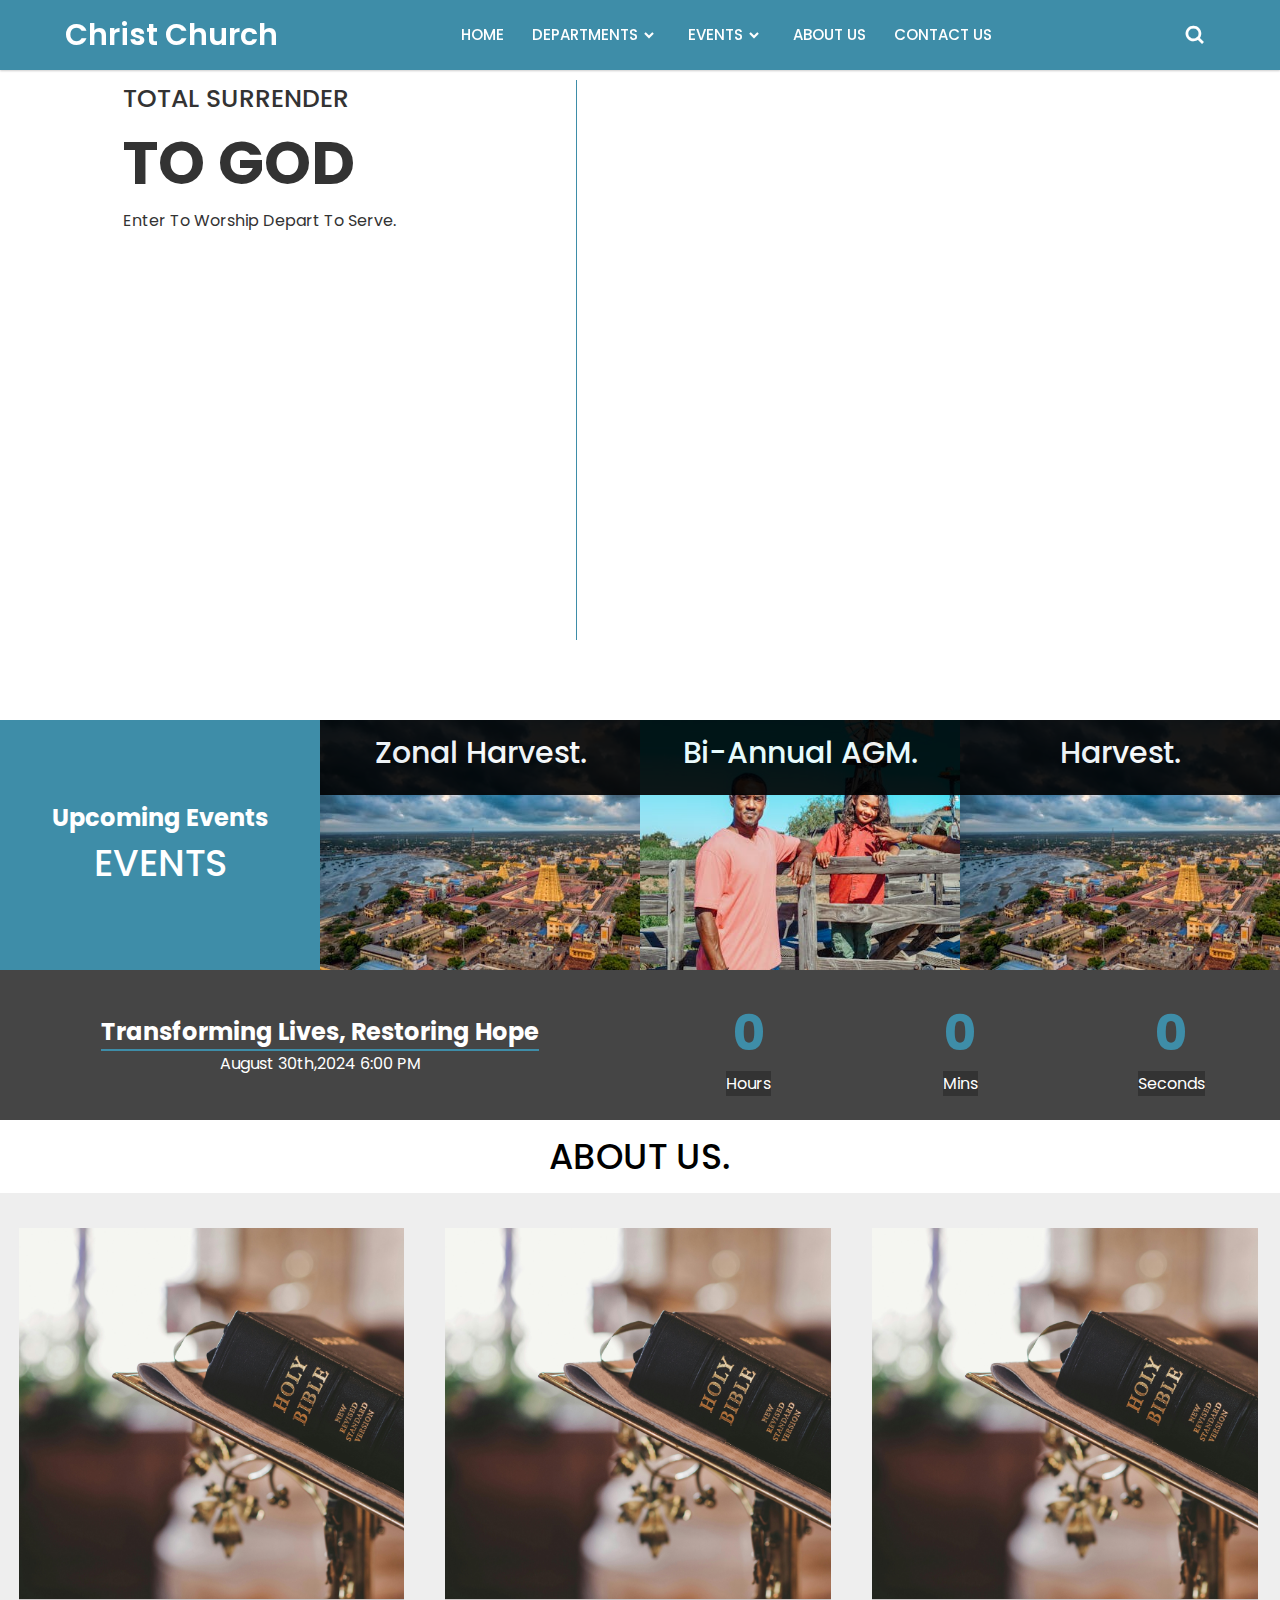
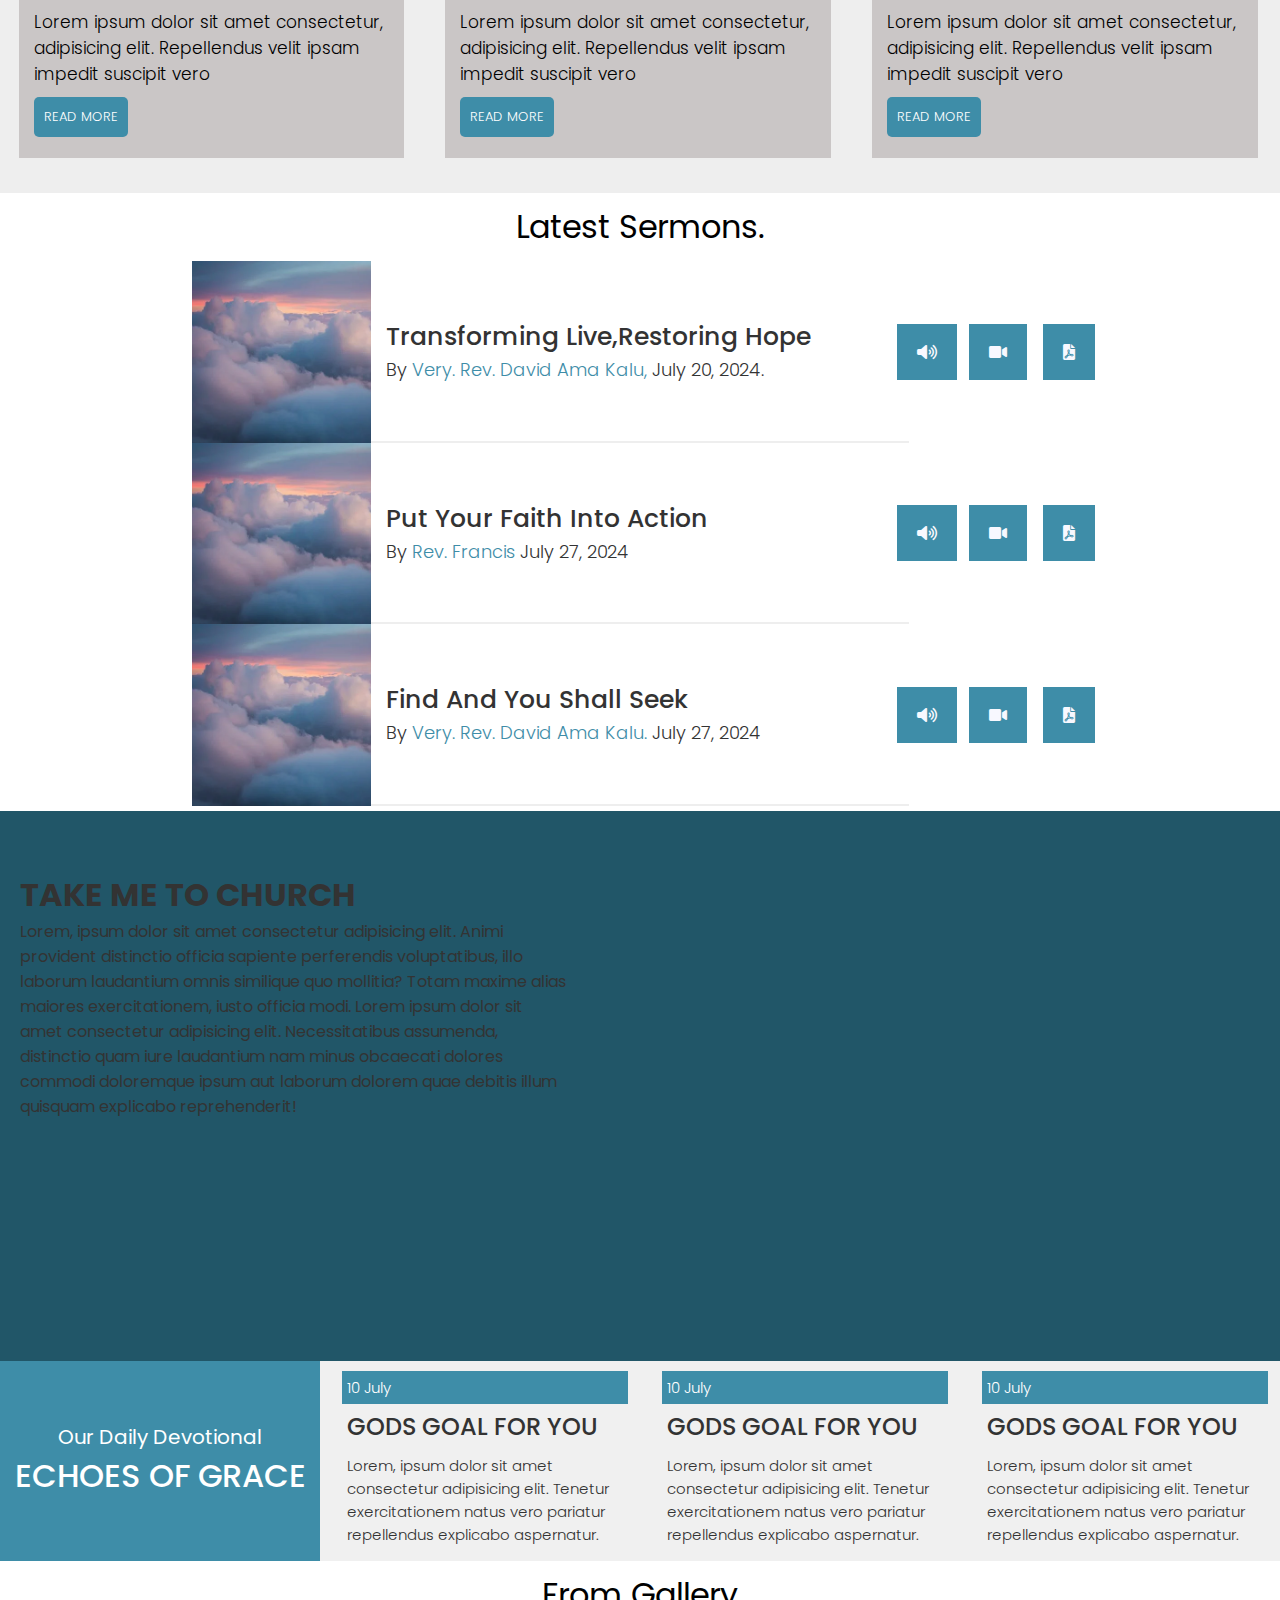
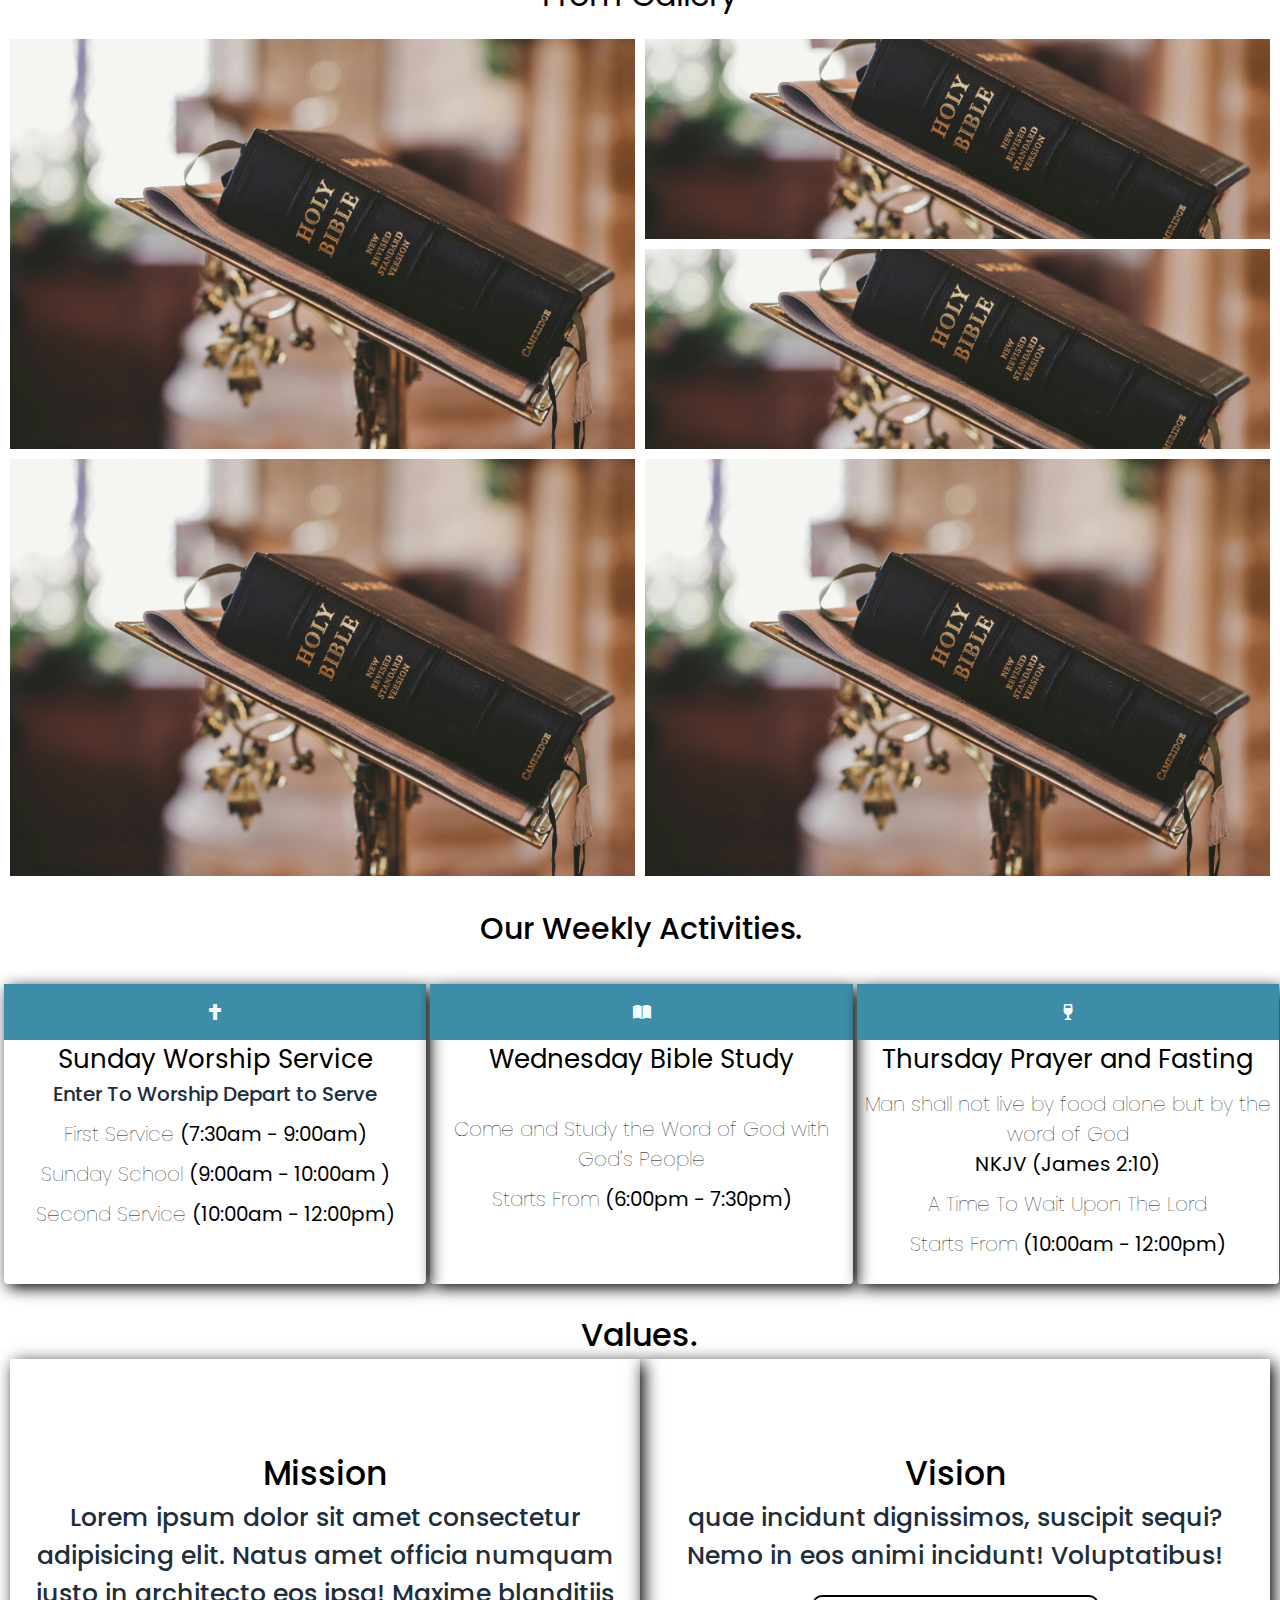
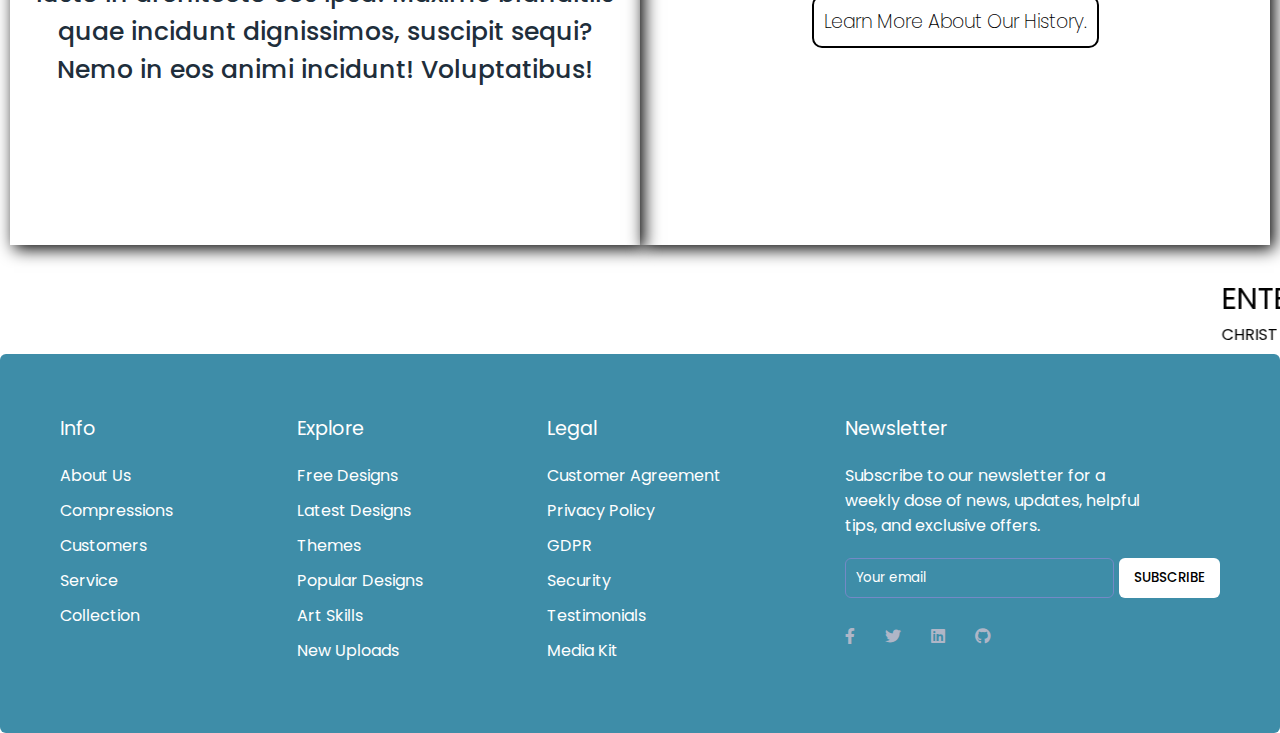
==== commit 6f85a0c5: "Add files via upload" ====
--- a/index.html
+++ b/index.html
@@ -9,6 +9,7 @@
     <link rel="stylesheet" href="Men's Leauge.html">
     <link rel="stylesheet" href="Women's Leauge.html">
     <link rel="stylesheet" href="About Us.html">
+    <link rel="stylesheet" href="https://cdnjs.cloudflare.com/ajax/libs/font-awesome/6.0.0-beta3/css/all.min.css">
 
     <!-- Boxicons CDN Link -->
     <link href='https://unpkg.com/boxicons@2.0.7/css/boxicons.min.css' rel='stylesheet'>
--- a/style.css
+++ b/style.css
@@ -308,7 +308,7 @@
 /* Start */
 
 .navbar{
-  height: 10px;
+  height  : 10px;
   /* background-color:transparent; */
 }
 /* st */
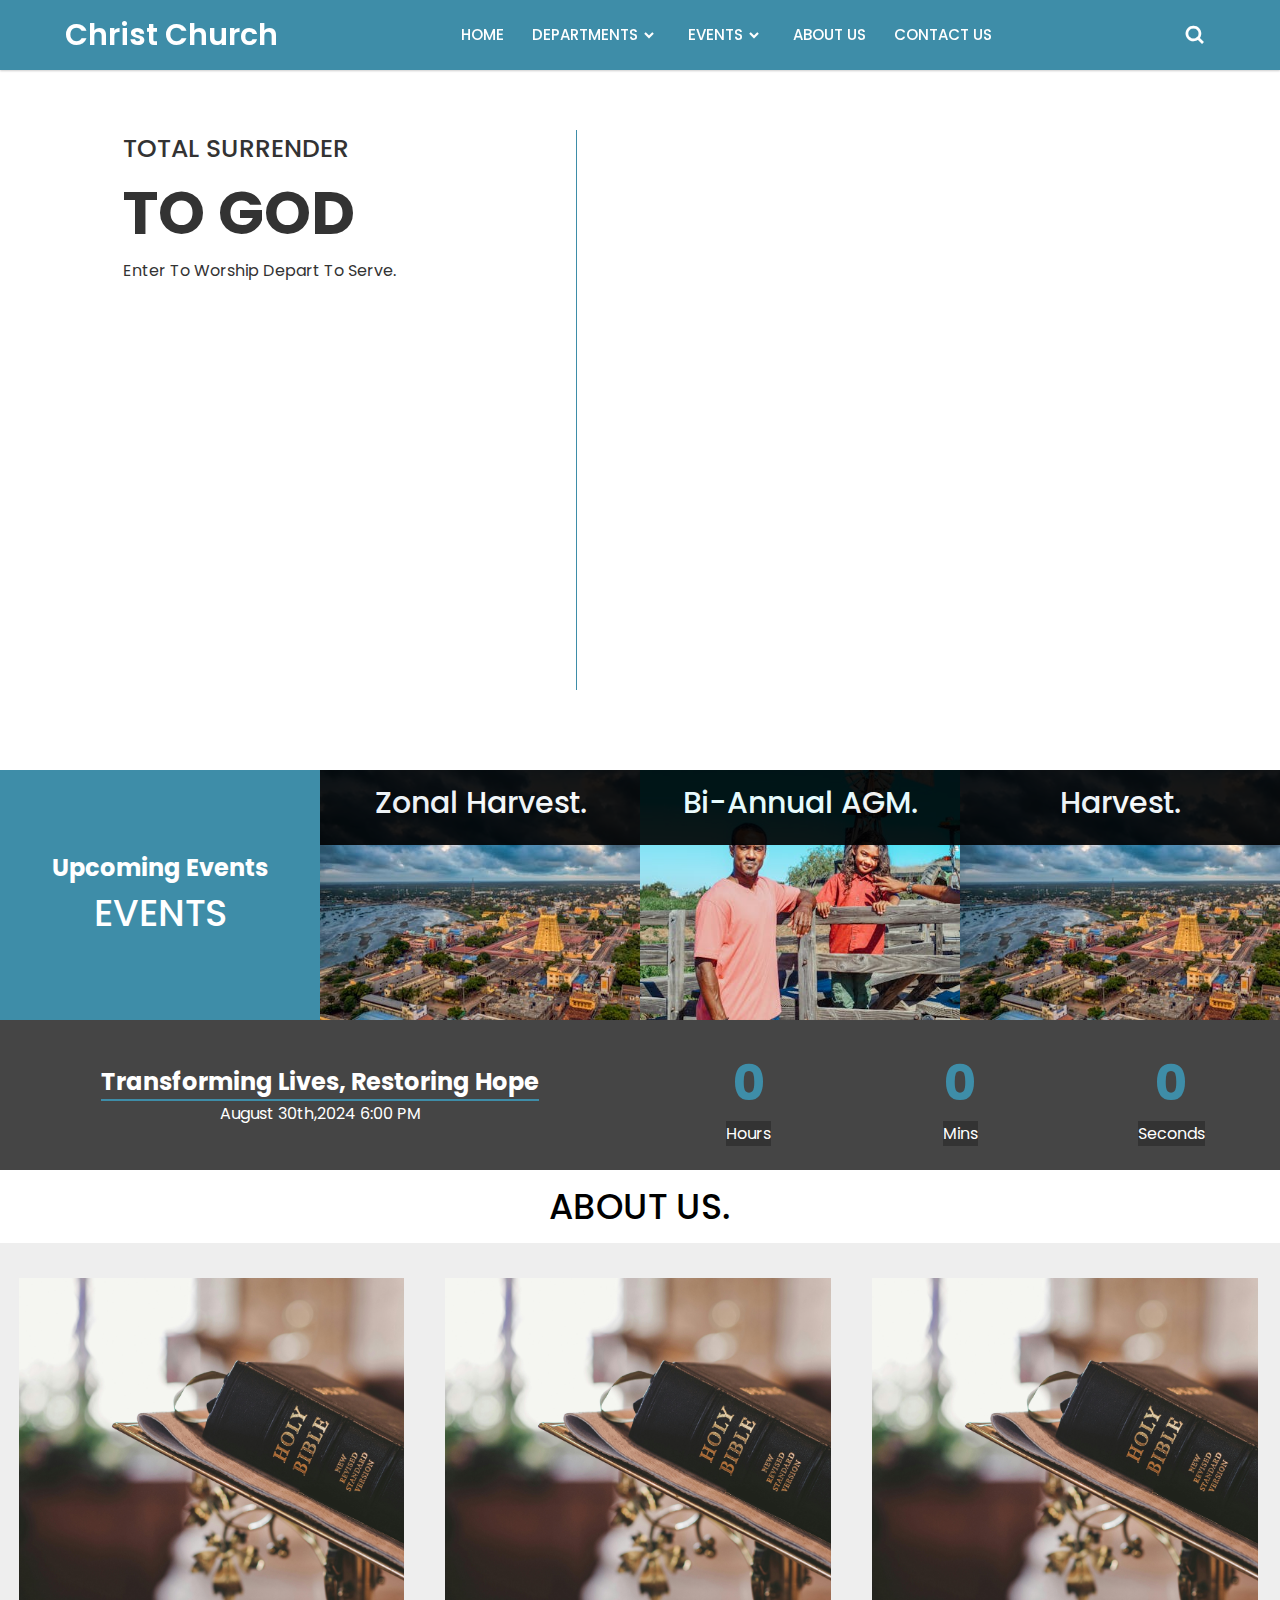
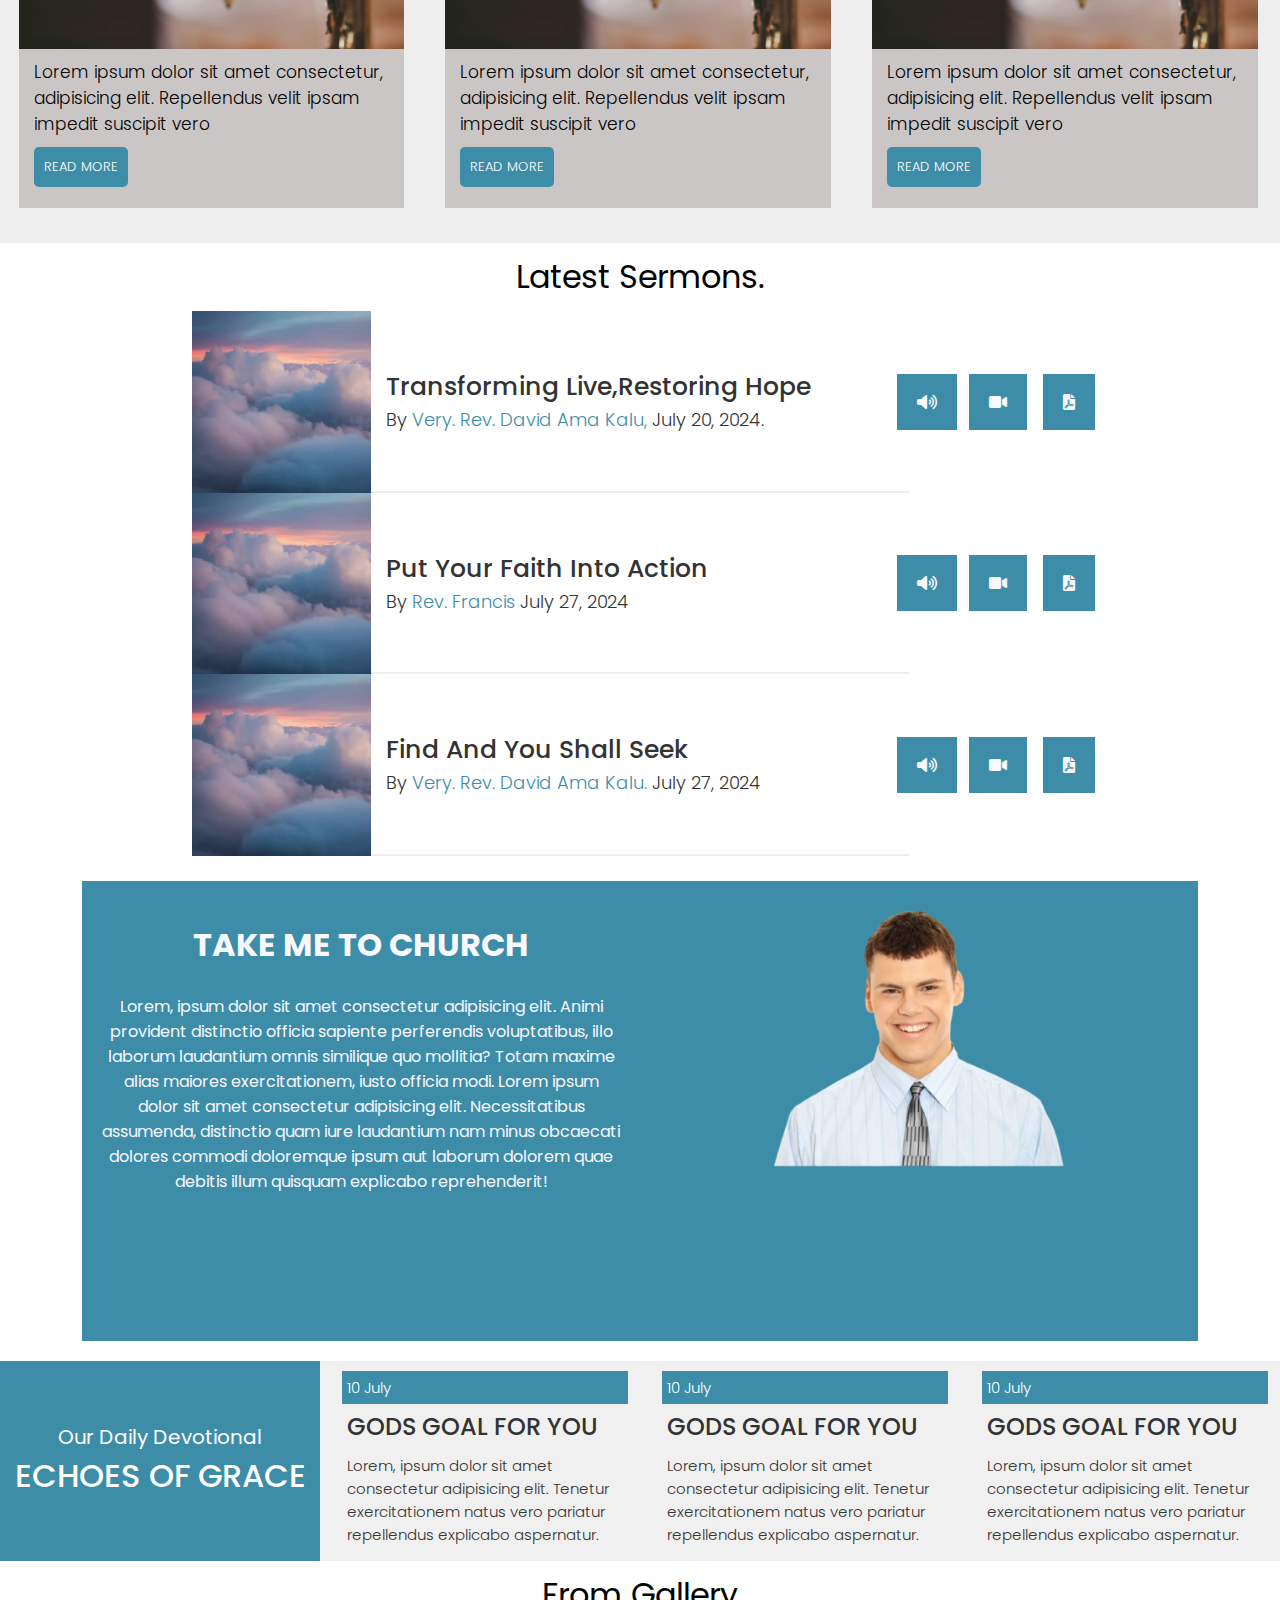
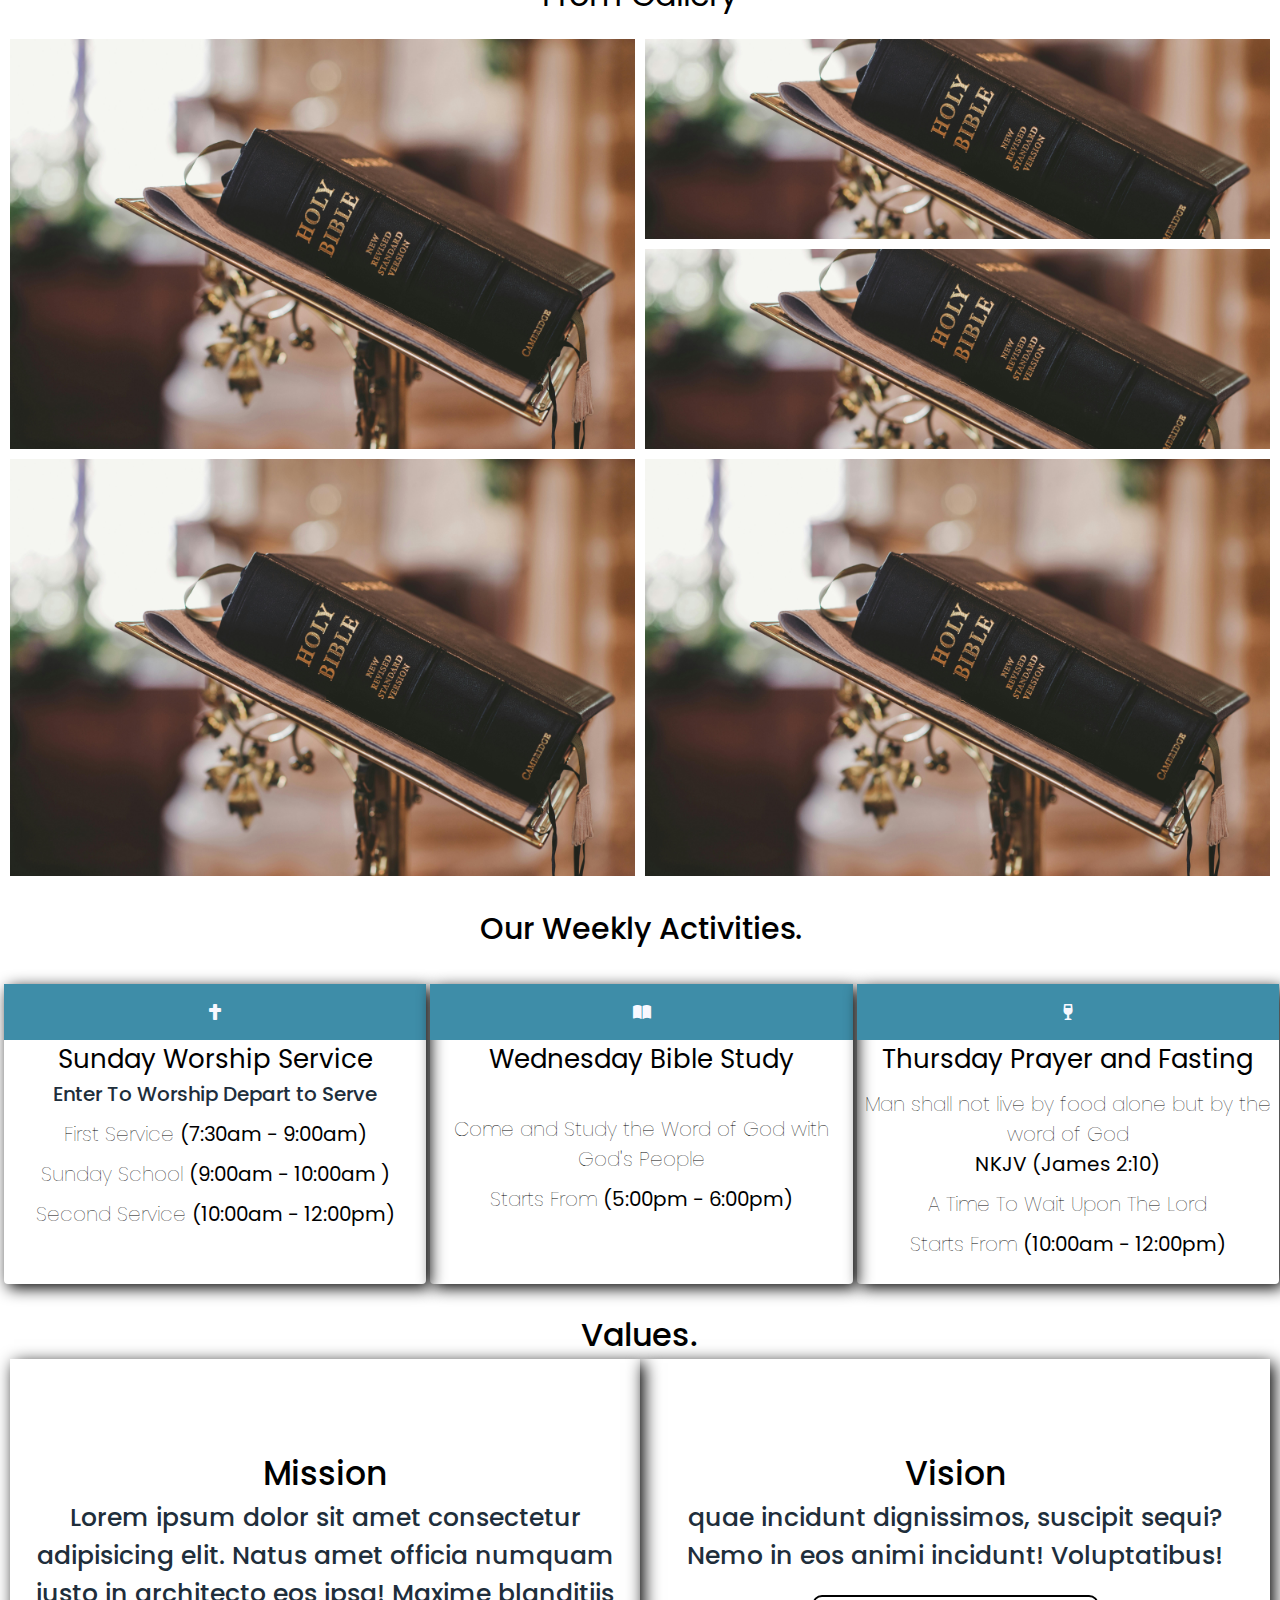
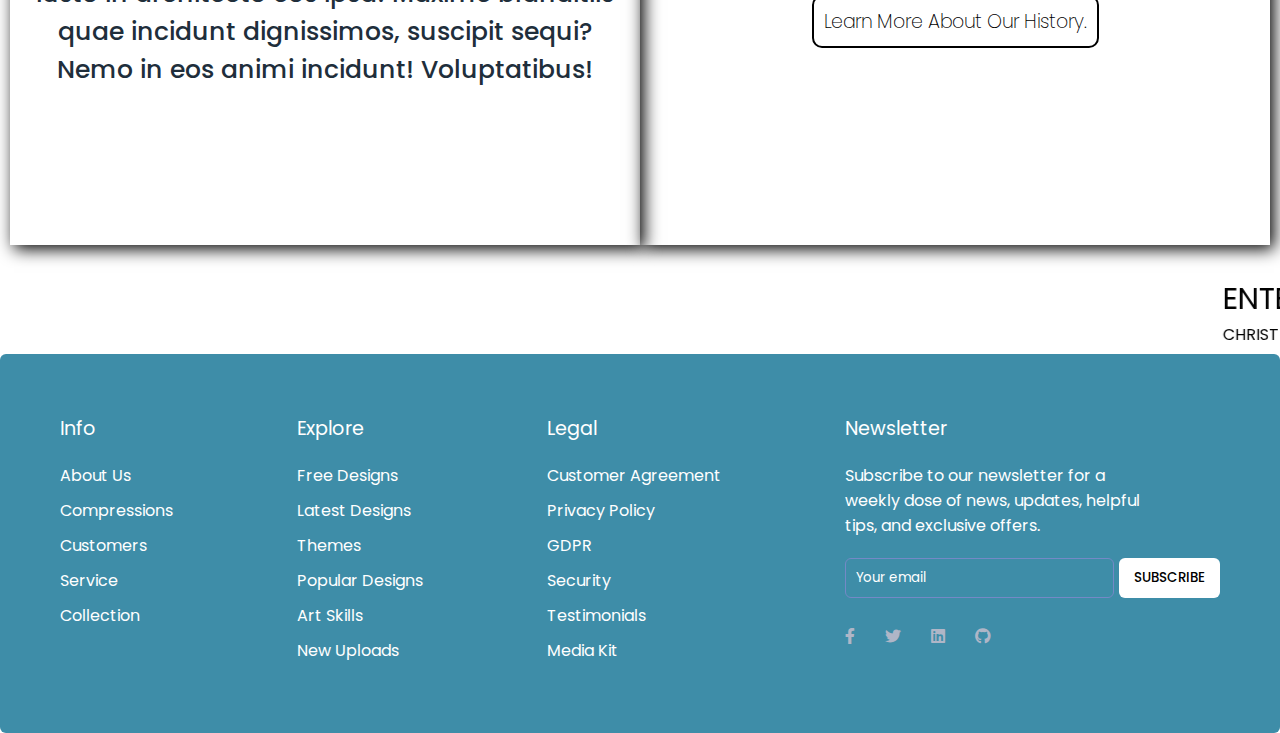
==== commit 28f63609: "Add files via upload" ====
--- a/index.html
+++ b/index.html
@@ -7,6 +7,8 @@
    <title> Christ Church-About Us </title>
     <link rel="stylesheet" href="style.css">
     <link rel="stylesheet" href="Men's Leauge.html">
+
+    <link rel="stylesheet" href="Choir.html">
     <link rel="stylesheet" href="Women's Leauge.html">
     <link rel="stylesheet" href="About Us.html">
     <link rel="stylesheet" href="https://cdnjs.cloudflare.com/ajax/libs/font-awesome/6.0.0-beta3/css/all.min.css">
@@ -16,12 +18,14 @@
      <meta name="viewport" content="width=device-width, initial-scale=1.0">
    </head>
 <body>
-  <nav>
-    <div class="navbar">
-      <i class='bx bx-menu'></i>
-      <div class="logo"><a href="index.html">Christ Church</a></div>
-      <div class="nav-links">
-        <div class="sidebar-logo">
+  <div class="navvv">
+
+    <nav>
+      <div class="navbar">
+        <i class='bx bx-menu'></i>
+        <div class="logo"><a href="index.html">Christ Church</a></div>
+        <div class="nav-links">
+          <div class="sidebar-logo">
           <span class="logo-name">Christ Church</span>
           <i class='bx bx-x' ></i>
         </div>
@@ -33,7 +37,7 @@
             <ul class="htmlCss-sub-menu sub-menu">
               <li><a href="Men's Leauge.html">Men's League</a></li>
               <li><a href="Women's Leauge.html">Women's League</a></li>
-              <li><a href="#">The Choir</a></li>
+              <li><a href="Choir.html">The Choir</a></li>
               <li class="more">
                 <span><a href="#">More</a>
                 <i class='bx bxs-chevron-right arrow more-arrow'></i>
@@ -68,11 +72,13 @@
       </div>
     </div>
   </nav>
-
-
-      
+</div>
+
+  
+  
       <!-- start -->
       <div class="Start_head"  >
+        
         <div class="head">
           
         <div class="intro_head" id="intro_head">
@@ -143,7 +149,7 @@
       <div class="trans">
         
         <h1>Harvest.</h1>
-        <p>Lorem ipsum dolor sit amet, consectetur adipisicing elit. Amet esse beatae, adipisci corrupti dolorum voluptate repudiandae sapiente aperiam, eius voluptas, fugit placeat at saepe praesentium commodi natus eligendi. Error, maiores.
+        <p>Lorem  adipisci corrupti dolorum voluptate repudiandae sapiente aperiam, eius voluptas, fugit placeat at saepe praesentium commodi natus eligendi. Error, maiores.
         </p>  
       </div>
   </div
@@ -374,16 +380,17 @@
           <div class="wiy" id="wiy">
   
             <h1>TAKE ME TO CHURCH</h1>
-  
+  <br>
             <p>
-              Lorem, ipsum dolor sit amet consectetur adipisicing elit. Animi provident distinctio officia sapiente perferendis voluptatibus, illo laborum laudantium omnis similique quo mollitia? Totam maxime alias maiores exercitationem, iusto officia modi. 
+              Lorem, ipsum dolor sit amet consectetur adipisicing elit. Animi
+       provident distinctio officia sapiente perferendis voluptatibus, illo laborum laudantium omnis similique quo mollitia? Totam maxime alias maiores exercitationem, iusto officia modi. 
           
               Lorem ipsum dolor sit amet consectetur adipisicing elit. Necessitatibus assumenda, distinctio quam iure laudantium nam minus obcaecati dolores commodi doloremque ipsum aut laborum dolorem quae debitis illum quisquam explicabo reprehenderit!
           
             </p>
   
           </div>
-          <div  id="yiw ">
+          <div  class="wiy "  id="yiw">
 
 
           </div>
@@ -504,7 +511,7 @@
                 Starts From 
                 
                 <b>
-                  (6:00pm - 7:30pm)
+                  (5:00pm - 6:00pm)
                 </b>
               </p>
              </div>
@@ -512,7 +519,7 @@
               <div id="sun">
 
                 <i  class="fa-solid fa-sharp fa-wine-glass "></i>
-                <!-- <i class=" fa-sharp fa-solid fa-baguette"></i> -->
+
               </div>
                
              <h2>Thursday Prayer and Fasting</h2> 
--- a/style.css
+++ b/style.css
@@ -307,9 +307,10 @@
 
 /* Start */
 
-.navbar{
-  height  : 10px;
-  /* background-color:transparent; */
+.navvv{
+  height  : 50px;
+
+
 }
 /* st */
 .events h1{
@@ -819,40 +820,35 @@
 
 /* start */
 .why{
-  height: 550px;
-  width: 100%;
-  background-color:#215668;
+  height: 500px;
+  width: 100%;
+  /* background-color:#215668;   */
   align-items: center;
   display: flex;
-  justify-content: left;
-  justify-items: left;
-  text-align: left;
+  justify-content: center;
+  justify-items: center;
+  text-align: center;
   color: rgb(51, 51, 51);
-  /* pad: 112px;
-  -webkit-animation: alternate; */
+  padding: 20px;
 }
 
 .wiy{
   
-  margin-top: 100px;
-  color: rgb(51, 51, 51);
+  color: ghostwhite;
   height: 100%;
   width: 45%;
-  padding: 10px;
-  padding-left: 20px;
+  background-color: #3E8DA8;
+  padding: 20px;
   float: left;
-  background-size: cover;
+  padding-top: 40px;
+  
 
 }
 #yiw{
-  /* background-image: url(pics/passss.png); */
+  background-image:url(pics/qwertyuiop.png);
+  background-size: contain;
   background-repeat: no-repeat;
-  background-size: contain;
-  background-position: center;
-  height: 100%;
-  width: 45%;
-  float: left;
-  
+
 }
 
 @media (max-width:800px){
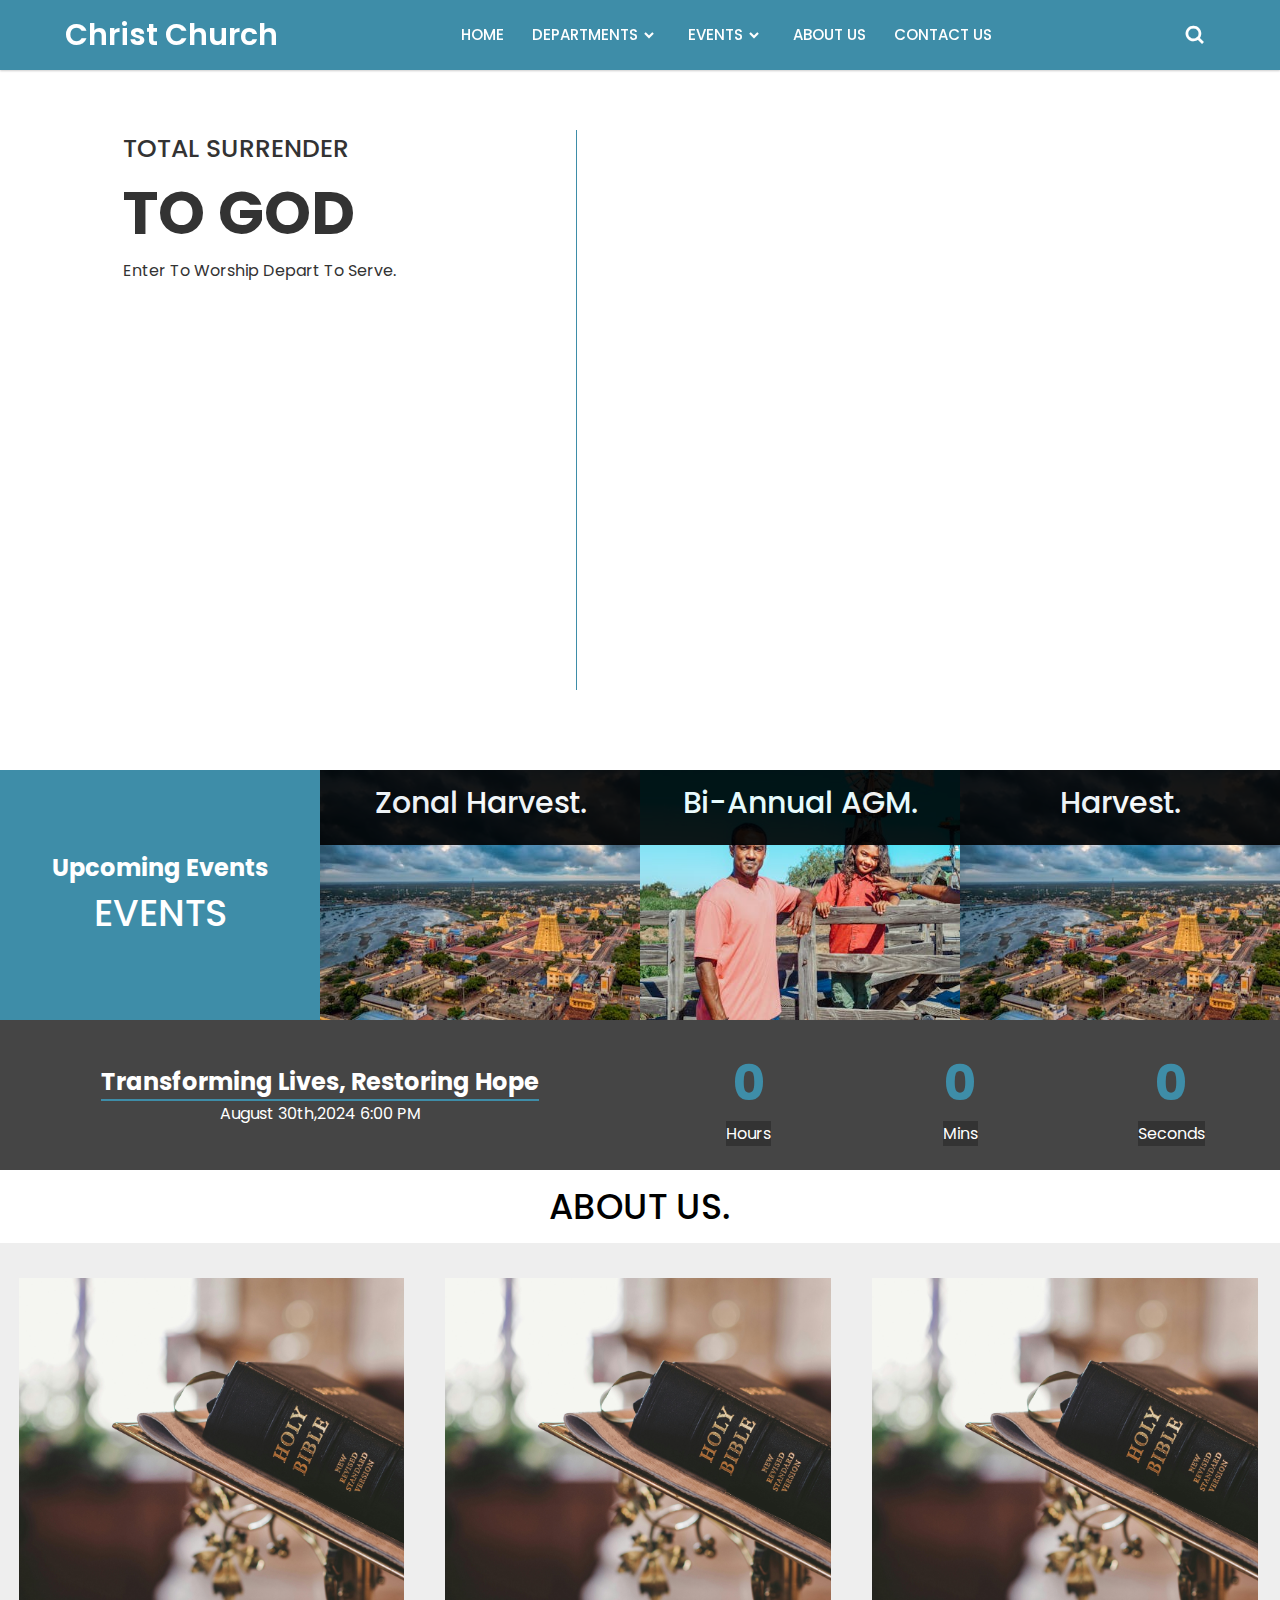
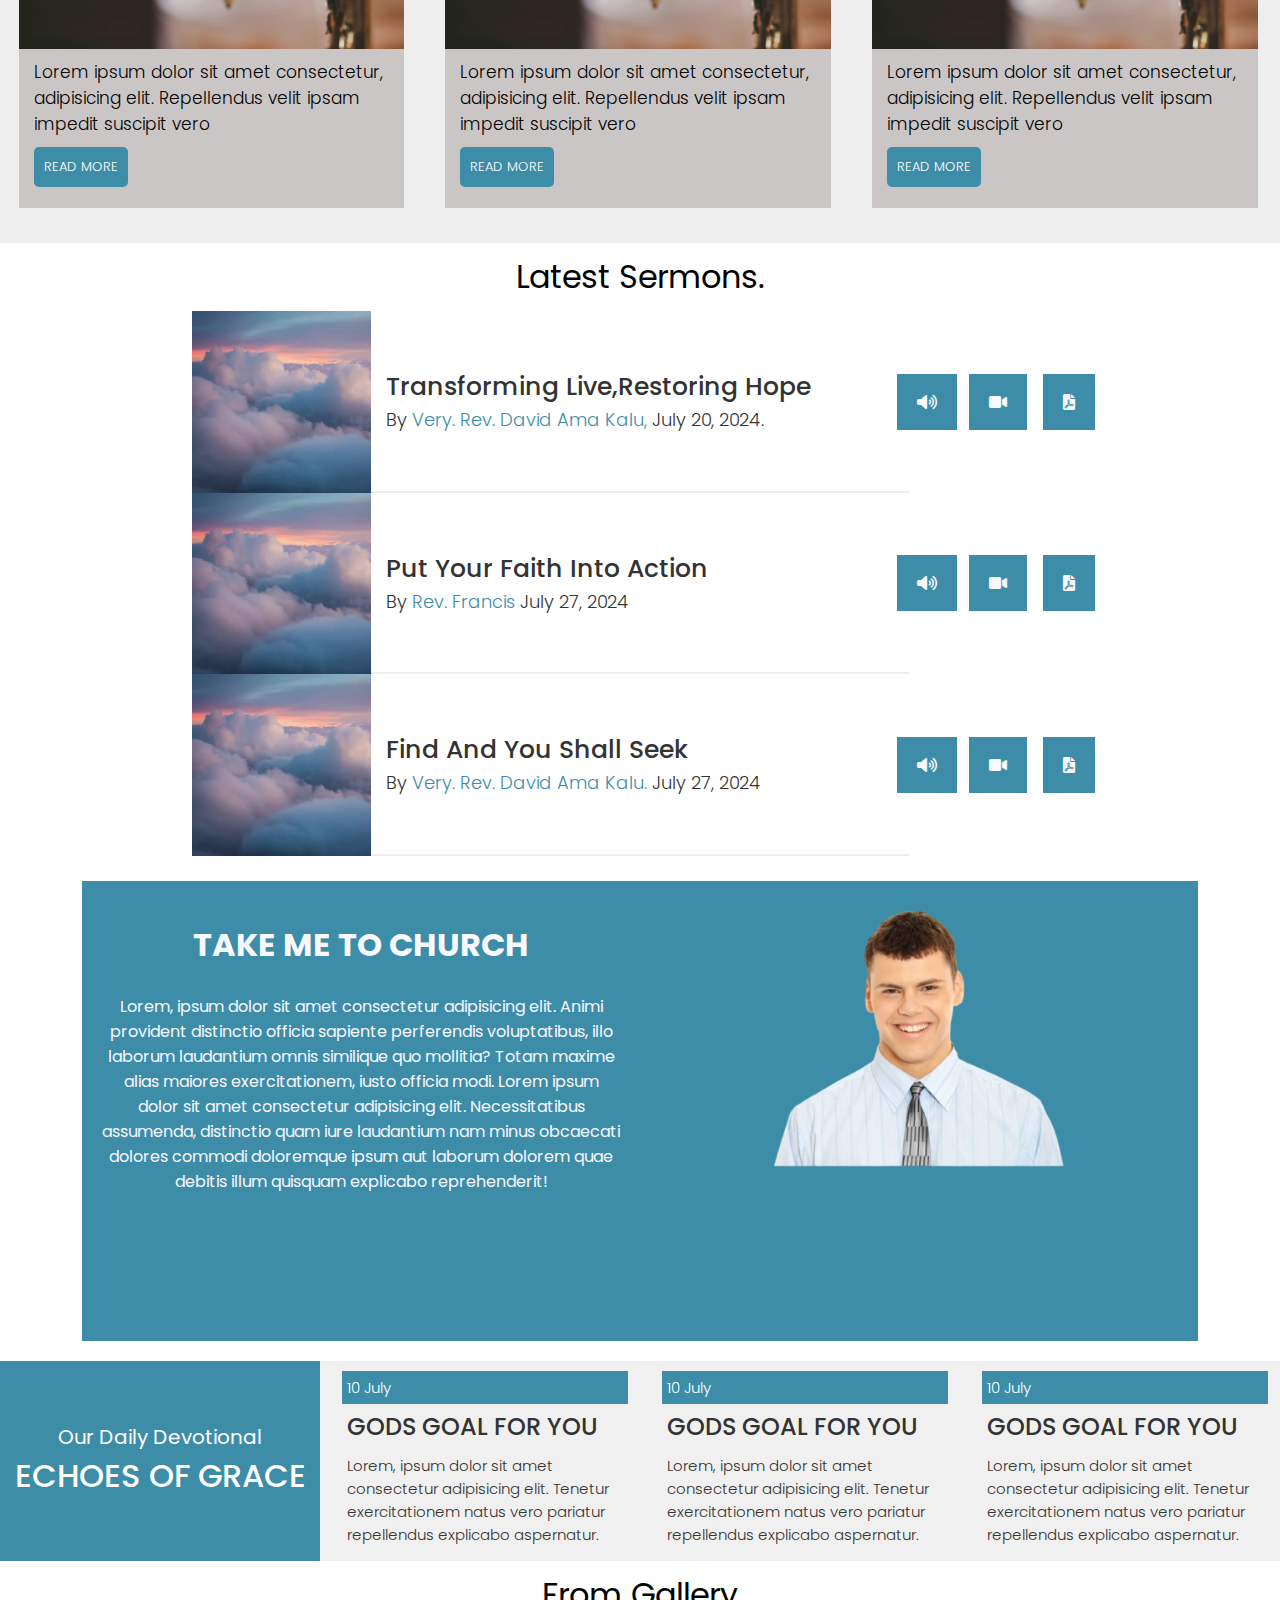
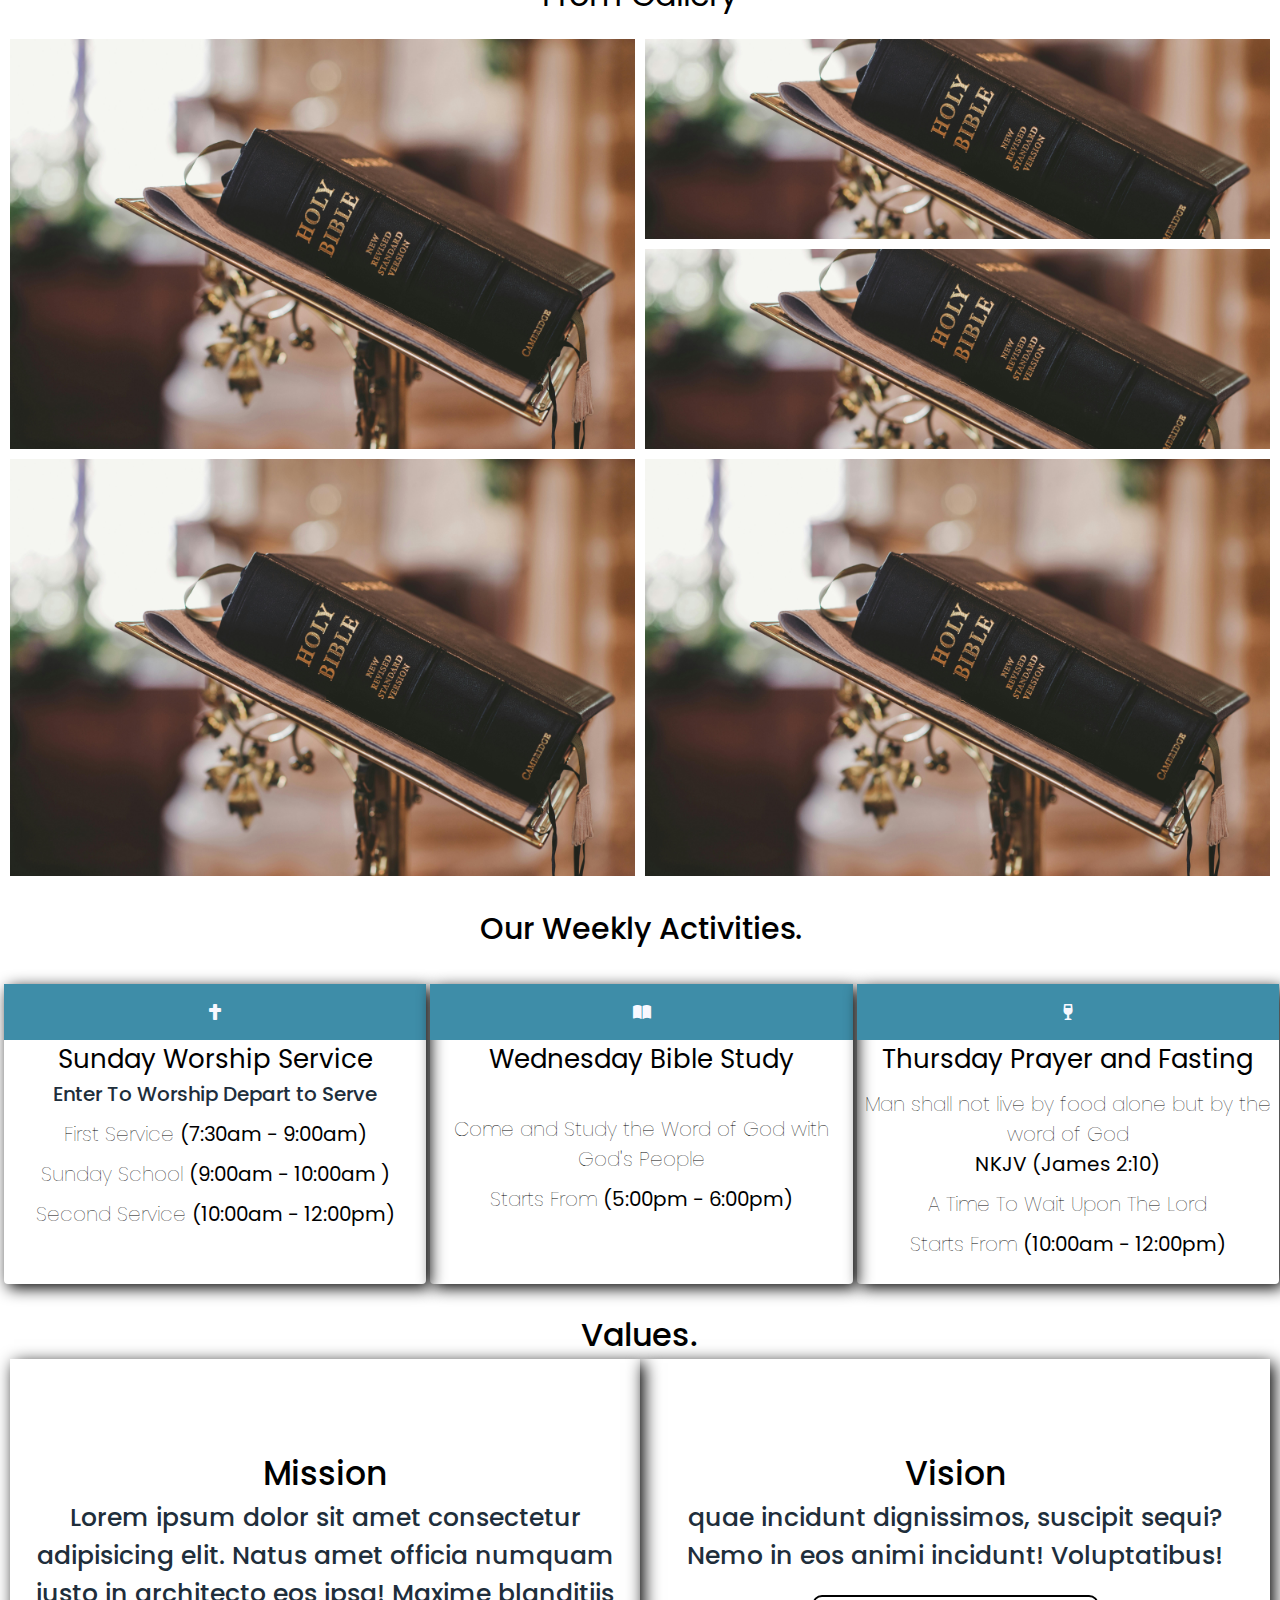
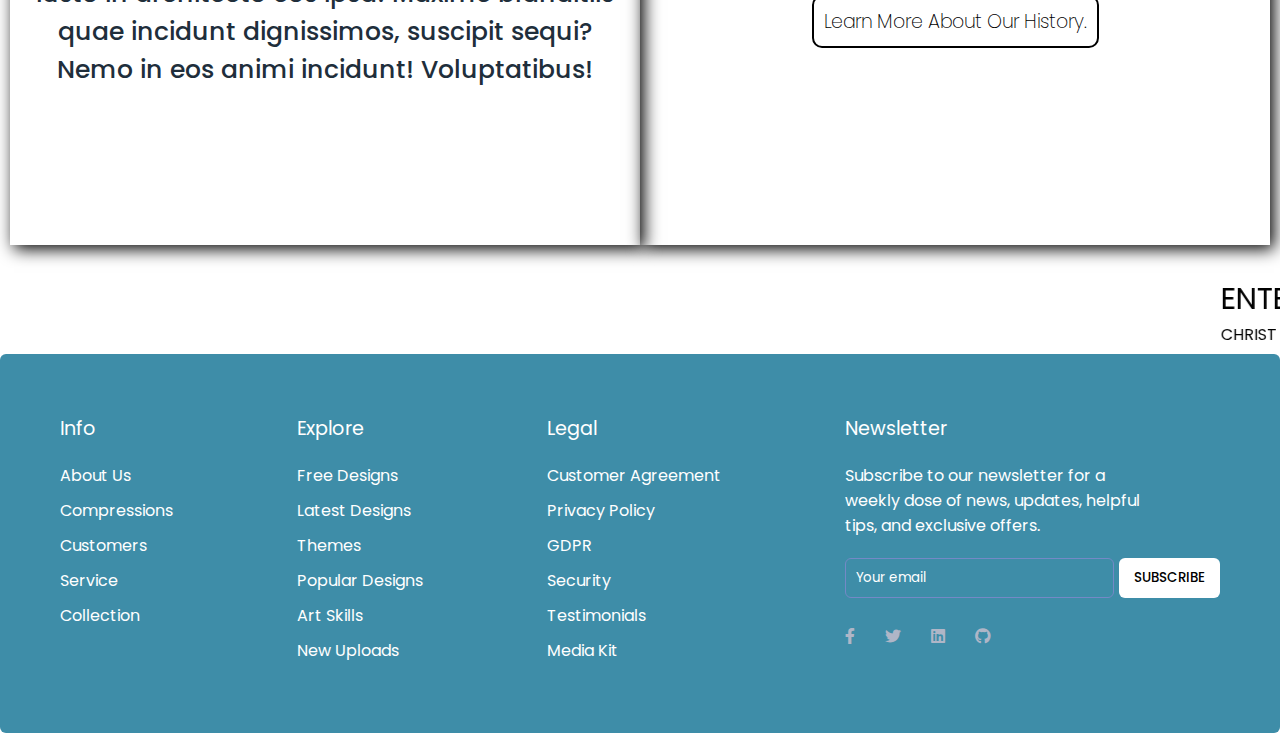
==== commit 4e66c618: "Add files via upload" ====
--- a/index.html
+++ b/index.html
@@ -7,7 +7,7 @@
    <title> Christ Church-About Us </title>
     <link rel="stylesheet" href="style.css">
     <link rel="stylesheet" href="Men's Leauge.html">
-
+    <link rel="stylesheet" href="CCYF.html">
     <link rel="stylesheet" href="Choir.html">
     <link rel="stylesheet" href="Women's Leauge.html">
     <link rel="stylesheet" href="About Us.html">
@@ -44,7 +44,7 @@
               </span>
                 <ul class="more-sub-menu sub-menu">
                   <li><a href="#">The Children Sunday School / Teens Church</a></li>
-                  <li><a href="#">CCYF</a></li>
+                  <li><a href="CCYF.html">CCYF</a></li>
                   
                 </ul>
               </li>
@@ -547,7 +547,7 @@
 
             <!-- st mission & vission -->
 
-            <div class="Mis_Vis">
+            <div class="Mis_Vis" style="background-image: url(pics/);">
               <h1>Values.</h1>
               
               <div class="Mis">
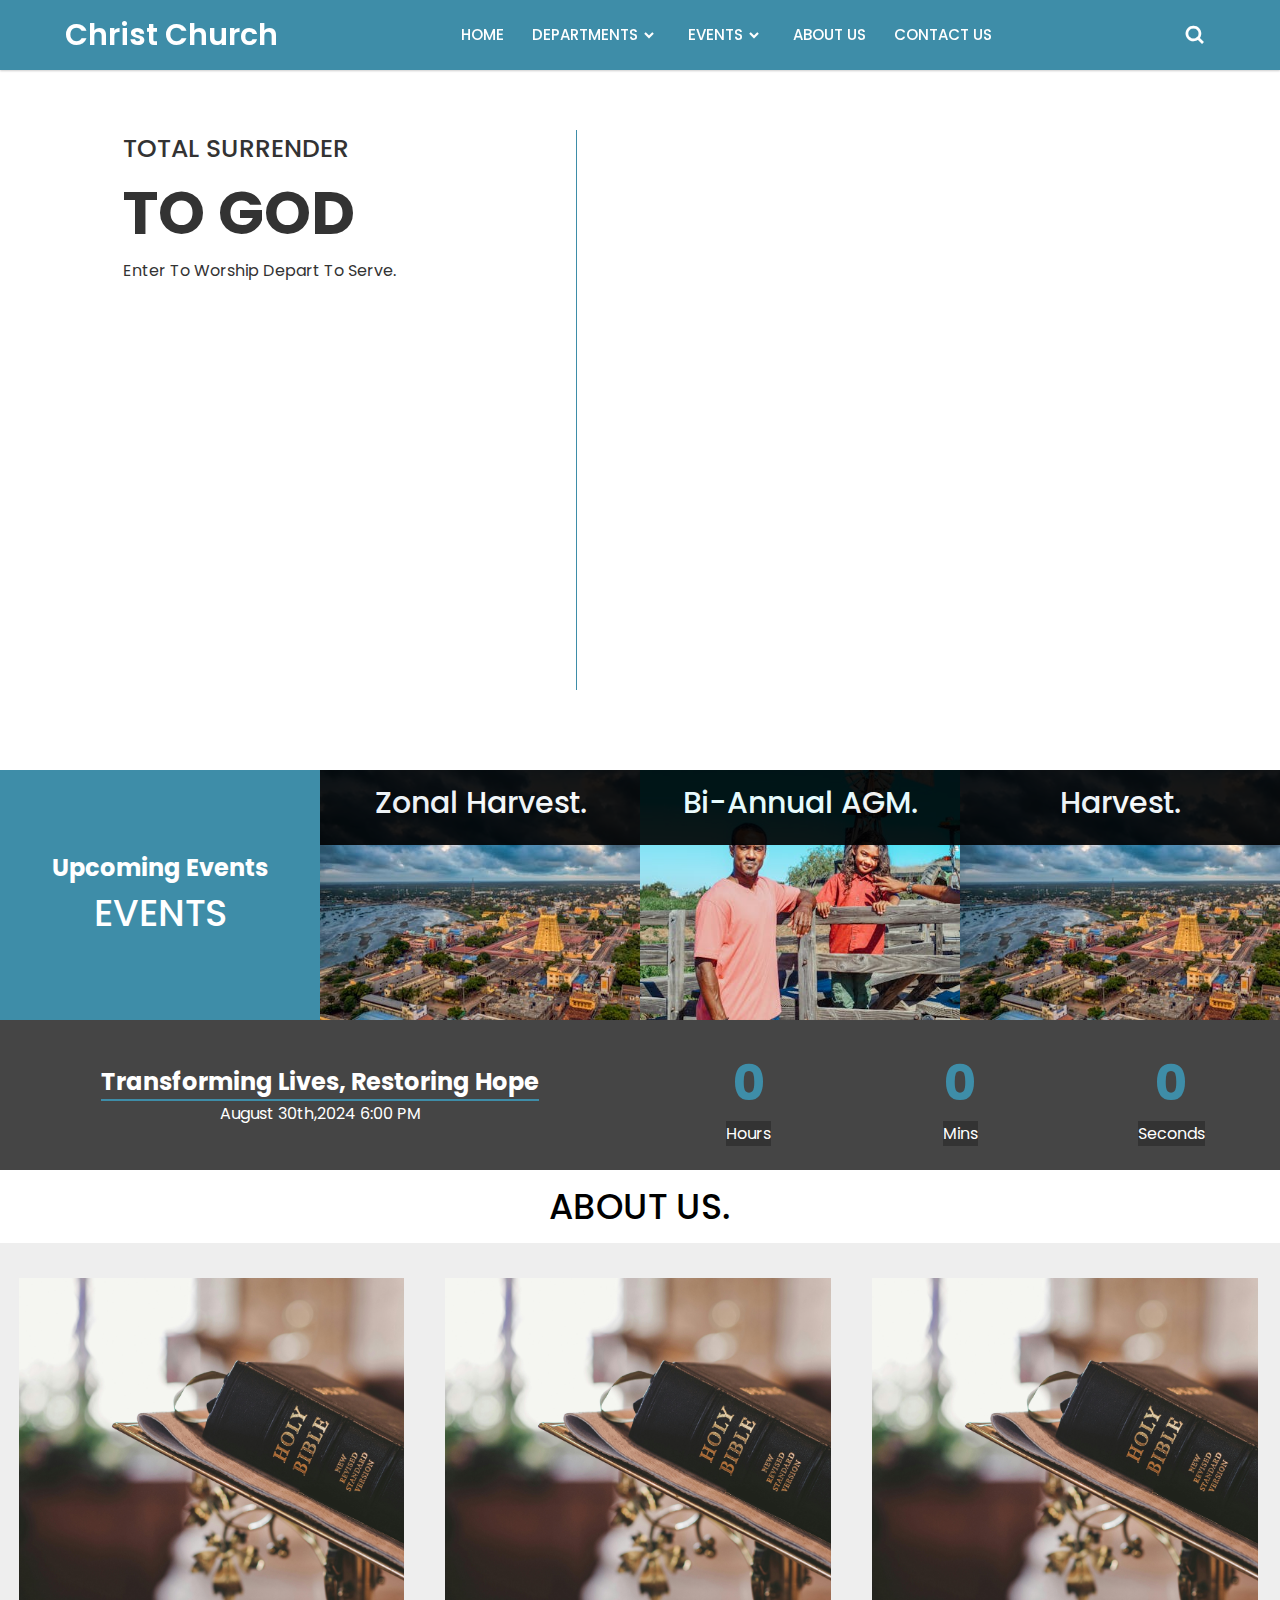
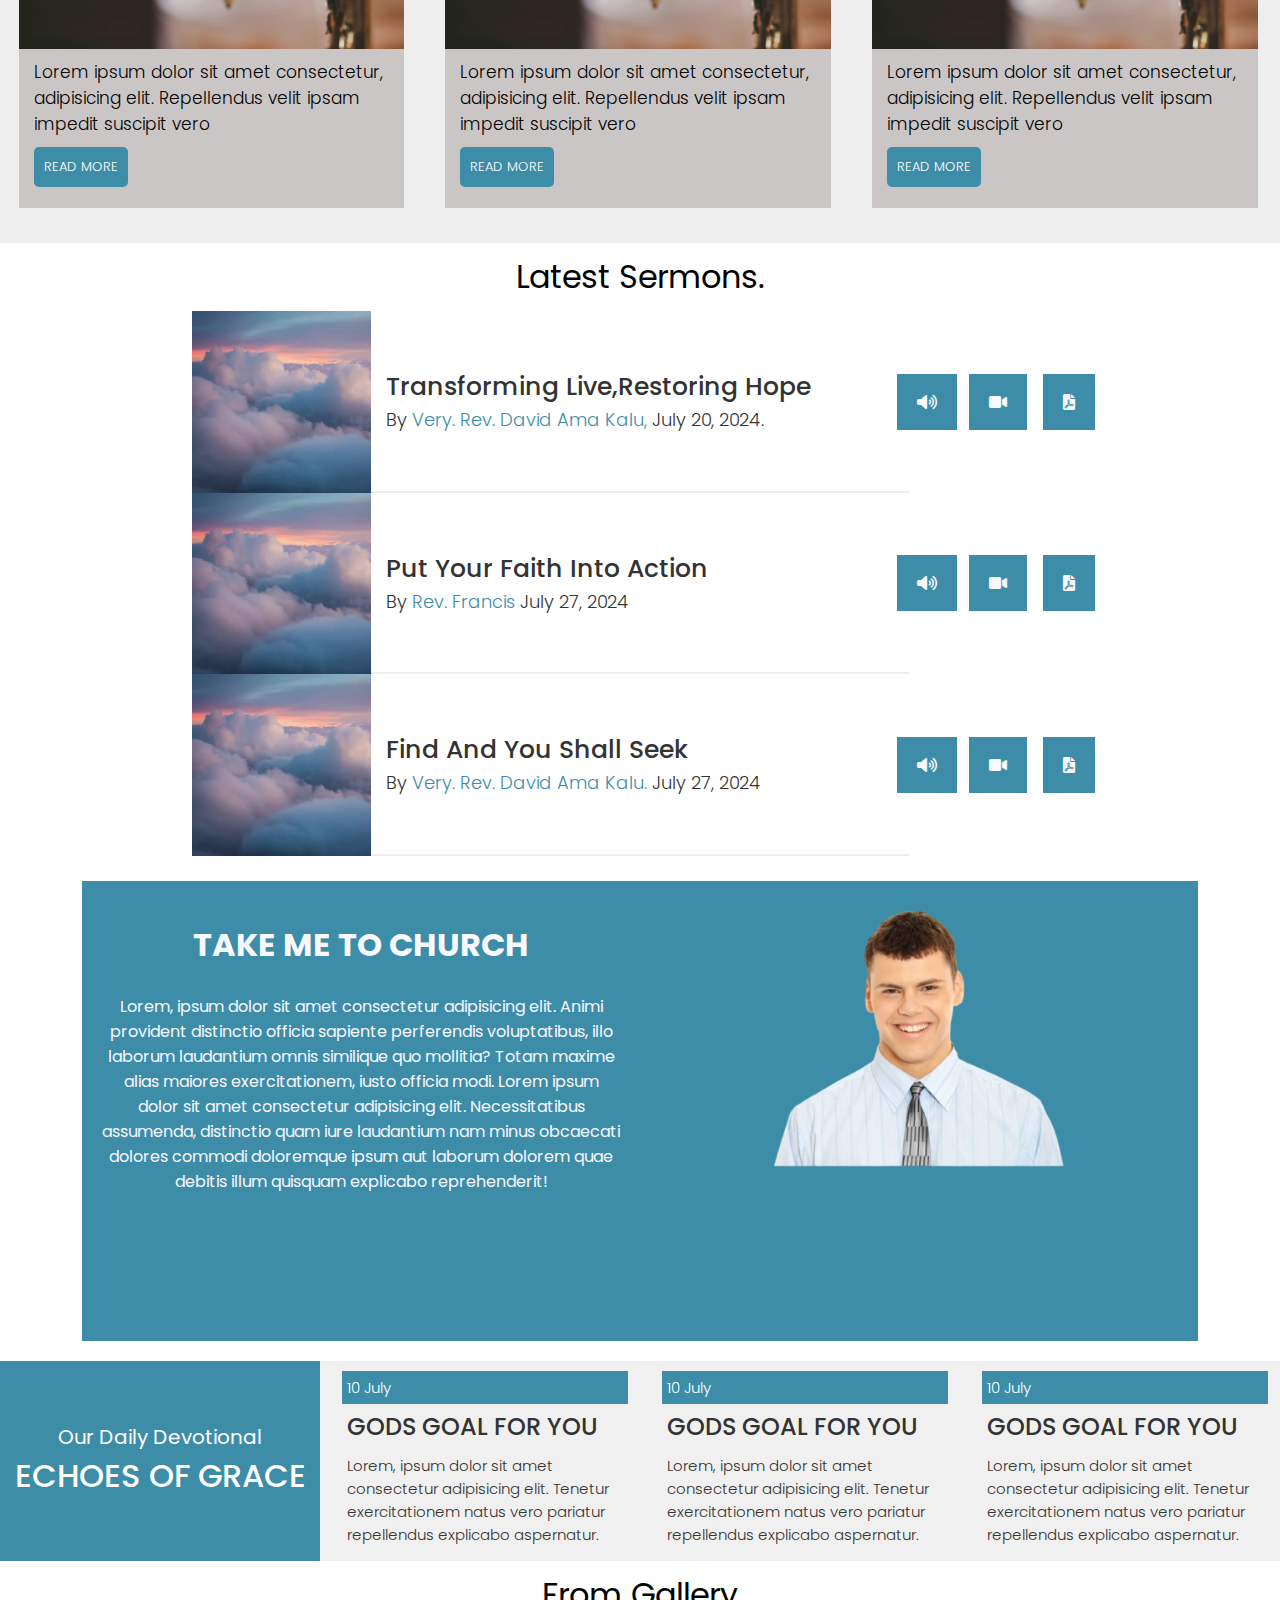
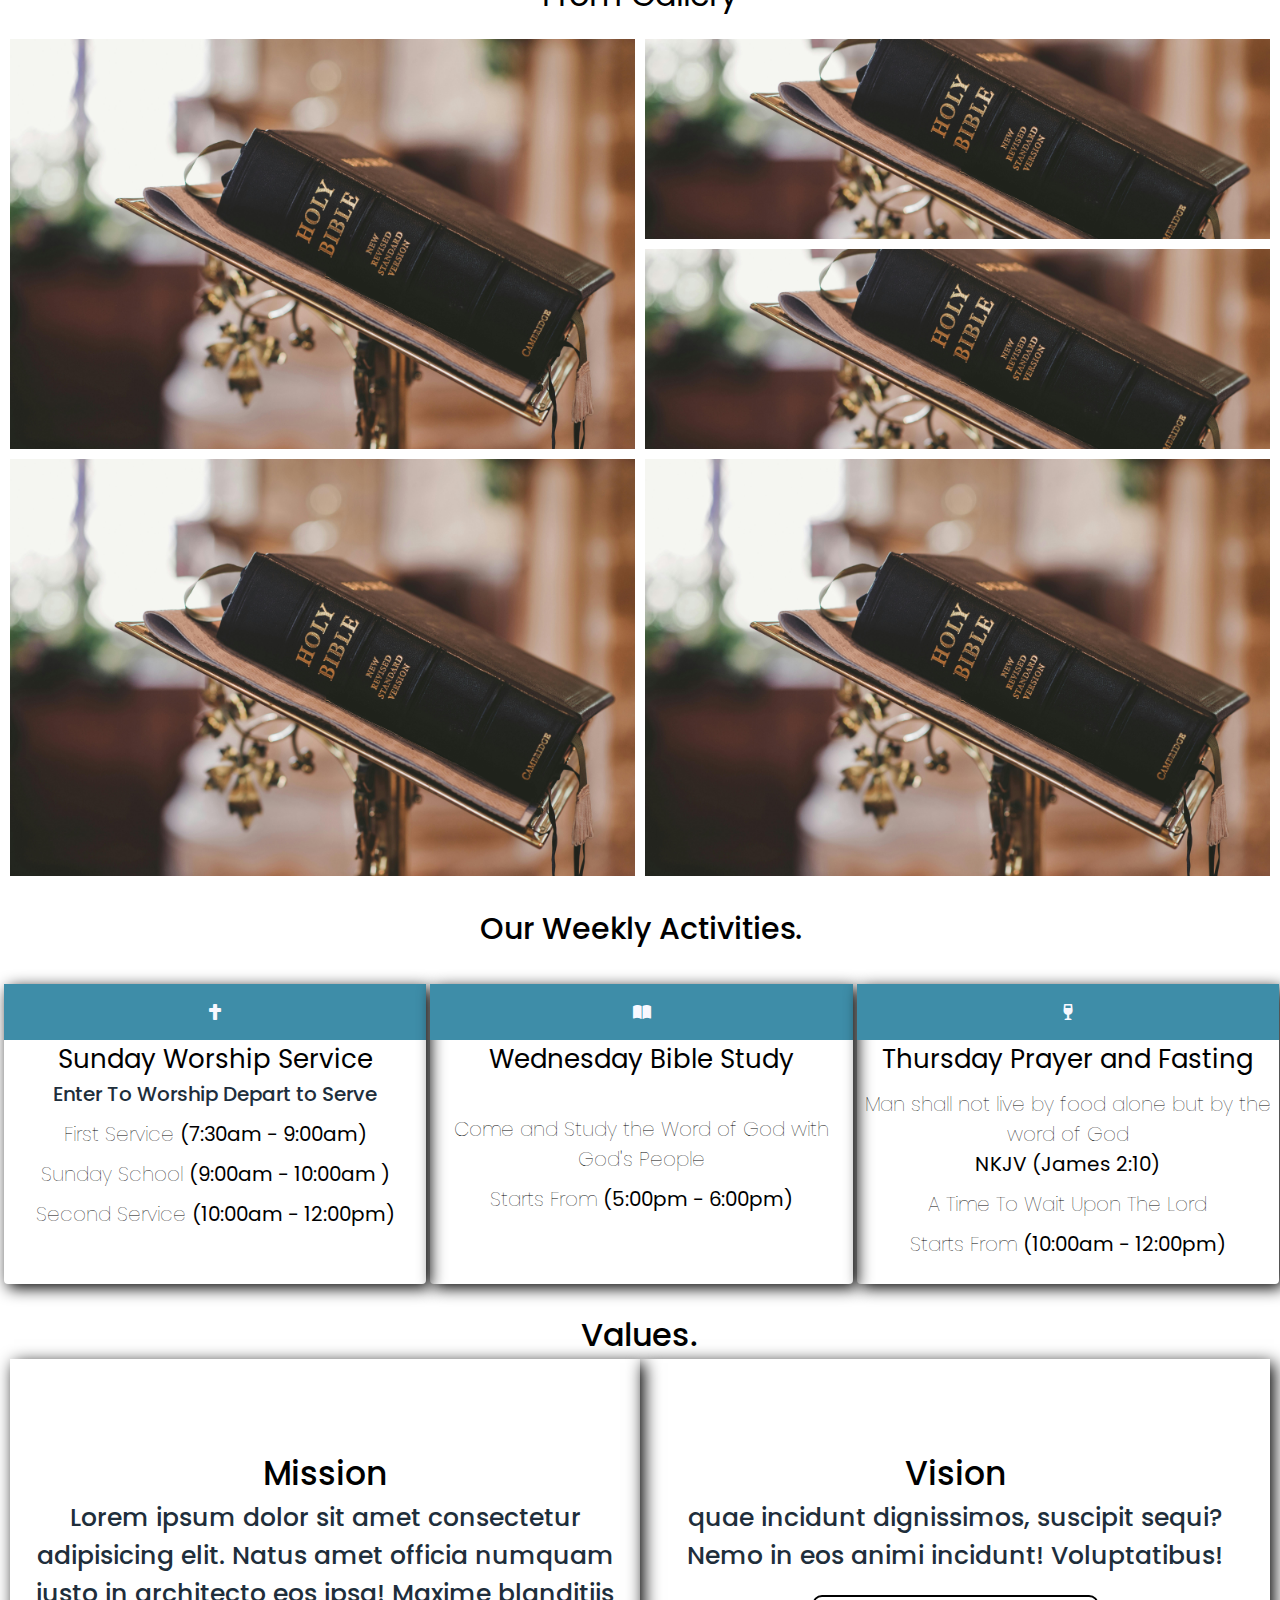
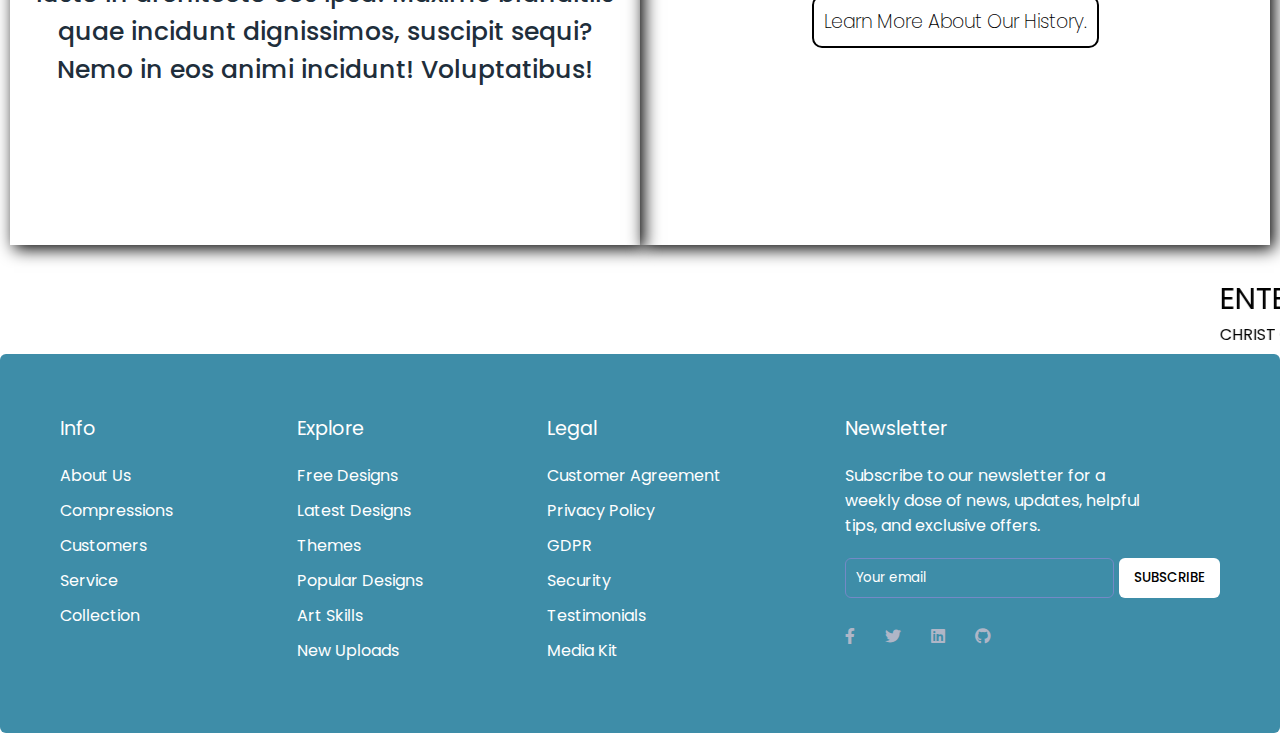
==== commit 2ab75600: "Add files via upload" ====
--- a/index.html
+++ b/index.html
@@ -4,7 +4,7 @@
 <html lang="en" dir="ltr">
   <head>
     <meta charset="UTF-8">
-   <title> Christ Church-About Us </title>
+   <title> Christ Church-Home Page. </title>
     <link rel="stylesheet" href="style.css">
     <link rel="stylesheet" href="Men's Leauge.html">
     <link rel="stylesheet" href="CCYF.html">
